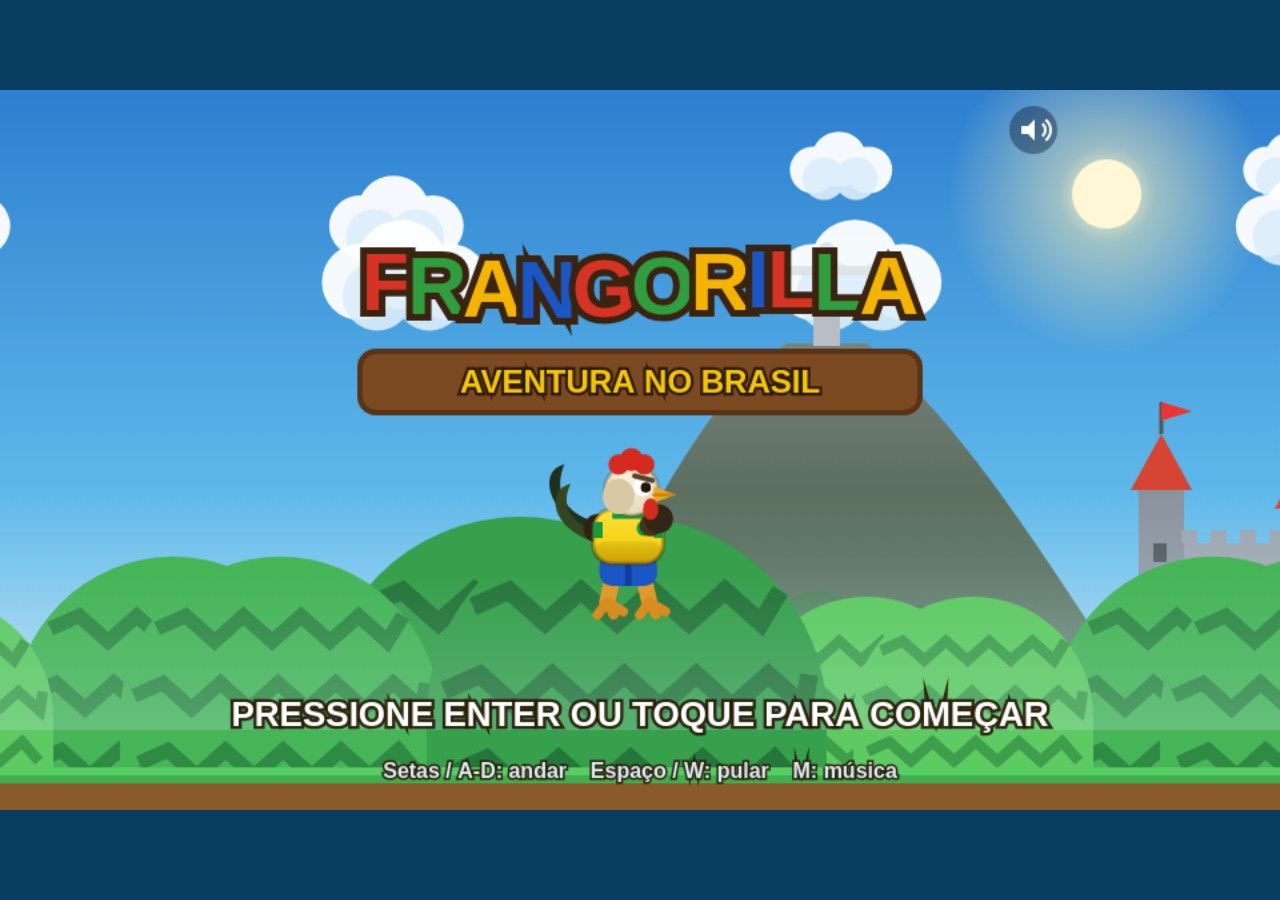
==== frangorilla/index.html @ 7f0b5bb0 "Move o jogo para a pasta frangorilla/ com index.html Separa o Frangorilla dos outros arquivos do rep" ====
<!DOCTYPE html>
<html lang="pt-BR">
<head>
<meta charset="UTF-8">
<meta name="viewport" content="width=device-width, initial-scale=1.0, maximum-scale=1.0, user-scalable=no, viewport-fit=cover">
<meta name="apple-mobile-web-app-capable" content="yes">
<meta name="apple-mobile-web-app-status-bar-style" content="black-translucent">
<meta name="mobile-web-app-capable" content="yes">
<title>Frangorilla - Aventura no Brasil</title>
<style>
  * { margin:0; padding:0; box-sizing:border-box; }
  html, body {
    width:100%; height:100%; overflow:hidden;
    background:#0a3d62;
    touch-action:none;
    -webkit-user-select:none; user-select:none;
    -webkit-touch-callout:none;
    position:fixed;
  }
  #game {
    display:block;
    position:absolute;
    left:50%; top:50%;
    transform:translate(-50%,-50%);
    image-rendering:auto;
    background:#4aa8e0;
  }
</style>
</head>
<body>
<canvas id="game"></canvas>
<script>
"use strict";

/* ============================================================
   FRANGORILLA - AVENTURA NO BRASIL
   Jogo de plataforma estilo Mario - roda na web e no iPhone
   Controles: setas/A-D para andar, espaço/W/seta-cima para pular
   No celular: botões de toque na tela
   ============================================================ */

// ---------- Configuração básica ----------
var GW = 960, GH = 540;              // resolução interna do jogo
var TS = 32;                          // tamanho do tile
var canvas = document.getElementById('game');
var ctx = canvas.getContext('2d');
var dpr = Math.min(window.devicePixelRatio || 1, 2);

function resize() {
  var ww = window.innerWidth, wh = window.innerHeight;
  var scale = Math.min(ww / GW, wh / GH);
  canvas.style.width  = (GW * scale) + 'px';
  canvas.style.height = (GH * scale) + 'px';
  canvas.width  = GW * dpr;
  canvas.height = GH * dpr;
  ctx.setTransform(dpr, 0, 0, dpr, 0, 0);
}
window.addEventListener('resize', resize);
window.addEventListener('orientationchange', function(){ setTimeout(resize, 200); });
resize();

// ---------- Áudio (WebAudio, sem arquivos externos) ----------
var actx = null;
function initAudio() {
  if (!actx) {
    try { actx = new (window.AudioContext || window.webkitAudioContext)(); } catch(e) {}
  }
  if (actx && actx.state === 'suspended') actx.resume();
}
function beep(freq, dur, type, vol, slideTo) {
  if (!actx) return;
  try {
    var o = actx.createOscillator(), g = actx.createGain();
    o.type = type || 'square';
    o.frequency.setValueAtTime(freq, actx.currentTime);
    if (slideTo) o.frequency.exponentialRampToValueAtTime(slideTo, actx.currentTime + dur);
    g.gain.setValueAtTime(vol || 0.08, actx.currentTime);
    g.gain.exponentialRampToValueAtTime(0.001, actx.currentTime + dur);
    o.connect(g); g.connect(actx.destination);
    o.start(); o.stop(actx.currentTime + dur);
  } catch(e) {}
}
var SFX = {
  jump:  function(){ beep(320, 0.22, 'square', 0.07, 640); },
  coin:  function(){ beep(988, 0.08, 'square', 0.07); setTimeout(function(){ beep(1319, 0.25, 'square', 0.07); }, 70); },
  stomp: function(){ beep(280, 0.15, 'triangle', 0.1, 90); },
  hurt:  function(){ beep(220, 0.4, 'sawtooth', 0.08, 60); },
  bump:  function(){ beep(140, 0.1, 'square', 0.07); },
  win:   function(){ [523,659,784,1047,1319].forEach(function(f,i){ setTimeout(function(){ beep(f, 0.28, 'square', 0.07); }, i*130); }); },
  die:   function(){ [494,440,392,330,262].forEach(function(f,i){ setTimeout(function(){ beep(f, 0.2, 'triangle', 0.09); }, i*110); }); },
  cocorico: function(){ [660,880,660,990].forEach(function(f,i){ setTimeout(function(){ beep(f, 0.15, 'square', 0.06); }, i*90); }); }
};

// ---------- Música de fundo (sequenciador chiptune via WebAudio) ----------
var musicOn = true;
var musicStep = 0, musicNext = 0;
var MUSIC_STEP_T = 0.115; // duração de cada semicolcheia (~130 BPM)
var noiseBuf = null;
var _ = null;
// progressão C - Am - F - G, melodia alegre com suingue de choro/samba
var chordBass = [[48, 55], [45, 52], [41, 48], [43, 50]]; // tônica e quinta por compasso
var leadBars = [
  [76,_,79,_,84,_,79,_,81,79,76,_,72,_,_,_],
  [74,_,76,_,72,_,69,_,72,_,76,_,81,_,_,_],
  [81,_,84,_,81,_,77,_,79,_,77,_,74,_,72,_],
  [74,_,71,_,67,_,71,_,74,_,79,_,74,_,71,_]
];
function noteFreq(n) { return 440 * Math.pow(2, (n - 69) / 12); }
function getNoise() {
  if (!noiseBuf) {
    noiseBuf = actx.createBuffer(1, Math.floor(actx.sampleRate * 0.2), actx.sampleRate);
    var d = noiseBuf.getChannelData(0);
    for (var i = 0; i < d.length; i++) d[i] = Math.random() * 2 - 1;
  }
  return noiseBuf;
}
function playTone(freq, t, dur, type, vol) {
  var o = actx.createOscillator(), g = actx.createGain();
  o.type = type; o.frequency.value = freq;
  g.gain.setValueAtTime(vol, t);
  g.gain.exponentialRampToValueAtTime(0.001, t + dur);
  o.connect(g); g.connect(actx.destination);
  o.start(t); o.stop(t + dur);
}
function playHat(t, vol, dur) {
  var s = actx.createBufferSource(); s.buffer = getNoise();
  var f = actx.createBiquadFilter(); f.type = 'highpass'; f.frequency.value = 6500;
  var g = actx.createGain();
  g.gain.setValueAtTime(vol, t);
  g.gain.exponentialRampToValueAtTime(0.001, t + dur);
  s.connect(f); f.connect(g); g.connect(actx.destination);
  s.start(t); s.stop(t + dur);
}
function tickMusic() {
  if (!actx || !musicOn) return;
  if (state !== 'play' && state !== 'title') { musicNext = 0; return; }
  var now = actx.currentTime;
  if (musicNext < now) musicNext = now + 0.06;
  while (musicNext < now + 0.25) {
    var s = musicStep % 64;
    var bar = (s / 16) | 0, st = s % 16;
    var L = leadBars[bar][st];
    if (L != null) playTone(noteFreq(L), musicNext, 0.19, 'square', 0.045);
    if (st === 0 || st === 8)  playTone(noteFreq(chordBass[bar][0]), musicNext, 0.22, 'triangle', 0.11);
    if (st === 4 || st === 12) playTone(noteFreq(chordBass[bar][1]), musicNext, 0.22, 'triangle', 0.09);
    if (st % 2 === 0) playHat(musicNext, st % 8 === 0 ? 0.045 : 0.022, 0.04); // chimbal
    if (st === 4 || st === 12) playHat(musicNext, 0.055, 0.1);                // caixa
    if (st === 7 || st === 15) playHat(musicNext, 0.03, 0.05);               // suingue
    musicStep++;
    musicNext += MUSIC_STEP_T;
  }
}

// ---------- Nível (construído por código) ----------
// Tiles: 0 vazio | 1 terra | 2 grama | 3 tijolo | 4 bloco-? | 5 bloco usado
//        6 cano corpo | 7 cano borda | 9 moeda
var COLS = 140, ROWS = 15;
var grid = [];
var enemySpawns = [];   // {x, y, type}
var plantSpawns = [];   // {x (px, centro do cano), y (topo do cano)}
var waterCols = [];     // colunas de água (buracos)
var FLAG_COL = 128;
var CASTLE_COL = 132;

function buildLevel() {
  grid = [];
  enemySpawns = [];
  plantSpawns = [];
  waterCols = [];
  for (var r = 0; r < ROWS; r++) {
    grid.push(new Array(COLS).fill(0));
  }
  function ground(x0, x1) {
    for (var x = x0; x <= x1; x++) { grid[13][x] = 2; grid[14][x] = 1; }
  }
  function stack(x, h) { // pilha de blocos sólidos com grama no topo (escadas)
    for (var i = 0; i < h; i++) grid[12 - i][x] = (i === h-1) ? 2 : 1;
    grid[13][x] = 2; grid[14][x] = 1;
  }
  function brick(x, y) { grid[y][x] = 3; }
  function qblock(x, y) { grid[y][x] = 4; }
  function coin(x, y) { grid[y][x] = 9; }
  function pipe(x, h) { // cano de 2 colunas, altura h tiles acima do chão
    for (var i = 0; i < h; i++) {
      var row = 12 - i;
      grid[row][x] = 6; grid[row][x+1] = 6;
      if (i === h-1) { grid[row][x] = 7; grid[row][x+1] = 7; }
    }
  }
  function gap(x0, x1) { for (var x = x0; x <= x1; x++) waterCols.push(x); }

  // --- Trecho 1 ---
  ground(0, 20);
  brick(7, 9); qblock(8, 9); brick(9, 9);
  coin(12, 8); coin(13, 7); coin(14, 8);
  pipe(17, 2); plantSpawns.push({ x: (17+1)*TS, y: 11*TS });
  enemySpawns.push({ x: 11*TS, y: 12*TS, type: 'goomba' });
  gap(21, 23);

  // --- Trecho 2 ---
  ground(24, 45);
  brick(29, 9); brick(30, 9); qblock(31, 9); brick(32, 9); brick(33, 9);
  enemySpawns.push({ x: 31*TS, y: 8*TS, type: 'koopa' });
  coin(30, 6); coin(31, 5); coin(32, 6);
  enemySpawns.push({ x: 37*TS, y: 12*TS, type: 'goomba' });
  enemySpawns.push({ x: 41*TS, y: 12*TS, type: 'goomba' });
  qblock(39, 9);
  gap(46, 48);

  // --- Trecho 3 ---
  ground(49, 70);
  pipe(52, 3); plantSpawns.push({ x: (52+1)*TS, y: 10*TS });
  coin(56, 9); coin(57, 8); coin(58, 7); coin(59, 8); coin(60, 9);
  brick(57, 10); qblock(58, 10); brick(59, 10);
  enemySpawns.push({ x: 62*TS, y: 12*TS, type: 'goomba' });
  stack(64, 1); stack(65, 2); stack(66, 3); stack(67, 4);
  gap(71, 73);

  // --- Trecho 4 ---
  ground(74, 95);
  brick(77, 9); brick(78, 9); brick(79, 9); brick(80, 9);
  coin(77, 7); coin(78, 7); coin(79, 7); coin(80, 7);
  enemySpawns.push({ x: 84*TS, y: 12*TS, type: 'goomba' });
  enemySpawns.push({ x: 88*TS, y: 12*TS, type: 'koopa' });
  pipe(91, 2); plantSpawns.push({ x: (91+1)*TS, y: 11*TS });
  gap(96, 97);

  // --- Trecho final ---
  ground(98, COLS-1);
  qblock(101, 9);
  enemySpawns.push({ x: 104*TS, y: 12*TS, type: 'goomba' });
  enemySpawns.push({ x: 107*TS, y: 12*TS, type: 'goomba' });
  stack(110, 1); stack(111, 2); stack(112, 3); stack(113, 4); stack(114, 5);
  coin(111, 6); coin(112, 5); coin(113, 4);
}

function tileAt(c, r) {
  if (c < 0 || c >= COLS) return 1;
  if (r < 0) return 0;
  if (r >= ROWS) return 0;
  return grid[r][c];
}
function isSolid(t) { return t >= 1 && t <= 7; }

// ---------- Estado do jogo ----------
var state = 'title';   // title | play | win | gameover
var player, enemies, plants, particles, popups;
var camX = 0;
var score, coins, lives, stars, timeLeft, timeTick;
var worldEndX = COLS * TS;
var flagReached = false;
var winTimer = 0, deadTimer = 0;
var isTouchDevice = false;
var frameCount = 0;

function newGame() {
  score = 0; coins = 0; lives = 5; stars = 1;
  startLevel();
}
function startLevel() {
  buildLevel();
  timeLeft = 328; timeTick = 0;
  flagReached = false; winTimer = 0;
  respawn();
}
function respawn() {
  timeLeft = 328; timeTick = 0;
  player = {
    x: 2*TS, y: 11*TS, w: 26, h: 44,
    vx: 0, vy: 0,
    facing: 1, onGround: false,
    inv: 0, dead: false, walkT: 0
  };
  camX = 0;
  enemies = enemySpawns.map(function(s){
    return { x: s.x, y: s.y, w: s.type==='koopa' ? 28 : 28, h: s.type==='koopa' ? 34 : 28,
             vx: -0.7, vy: 0, type: s.type, alive: true, squash: 0, walkT: Math.random()*10 };
  });
  plants = plantSpawns.map(function(s){
    return { x: s.x, topY: s.y, t: Math.random()*Math.PI*2 };
  });
  particles = [];
  popups = [];
}

// ---------- Entrada ----------
var keys = {};
window.addEventListener('keydown', function(e){
  keys[e.code] = true;
  if (['ArrowLeft','ArrowRight','ArrowUp','ArrowDown','Space'].indexOf(e.code) >= 0) e.preventDefault();
  initAudio();
  if (e.code === 'KeyM' && !e.repeat) musicOn = !musicOn;
  if (state !== 'play' && (e.code === 'Enter' || e.code === 'Space')) startFromMenu();
});
window.addEventListener('keyup', function(e){ keys[e.code] = false; });

// Botões de toque (desenhados no canvas)
var btnL = { x: 78,  y: GH-78, r: 46 };
var btnR = { x: 192, y: GH-78, r: 46 };
var btnJ = { x: GW-88, y: GH-82, r: 56 };
var musicBtn = { x: GW-185, y: 30, r: 18 };
var touchState = { left:false, right:false, jump:false };
var activePointers = {};

function canvasPos(e) {
  var rect = canvas.getBoundingClientRect();
  return {
    x: (e.clientX - rect.left) / rect.width * GW,
    y: (e.clientY - rect.top) / rect.height * GH
  };
}
function hitBtn(p, b) {
  var dx = p.x - b.x, dy = p.y - b.y;
  return dx*dx + dy*dy <= b.r*b.r*1.45; // área de toque um pouco maior
}
function updateTouchFromPointers() {
  touchState.left = touchState.right = touchState.jump = false;
  for (var id in activePointers) {
    var p = activePointers[id];
    if (hitBtn(p, btnL)) touchState.left = true;
    if (hitBtn(p, btnR)) touchState.right = true;
    if (hitBtn(p, btnJ)) touchState.jump = true;
  }
}
canvas.addEventListener('pointerdown', function(e){
  e.preventDefault();
  initAudio();
  if (e.pointerType === 'touch') isTouchDevice = true;
  var pos = canvasPos(e);
  if (hitBtn(pos, musicBtn)) { musicOn = !musicOn; return; }
  if (state !== 'play') { startFromMenu(); return; }
  activePointers[e.pointerId] = pos;
  updateTouchFromPointers();
});
canvas.addEventListener('pointermove', function(e){
  if (activePointers[e.pointerId] !== undefined) {
    activePointers[e.pointerId] = canvasPos(e);
    updateTouchFromPointers();
  }
});
function releasePointer(e) {
  delete activePointers[e.pointerId];
  updateTouchFromPointers();
}
canvas.addEventListener('pointerup', releasePointer);
canvas.addEventListener('pointercancel', releasePointer);
canvas.addEventListener('pointerout', releasePointer);
document.addEventListener('gesturestart', function(e){ e.preventDefault(); });

function startFromMenu() {
  if (state === 'title' || state === 'gameover' || state === 'win') {
    newGame();
    state = 'play';
    SFX.cocorico();
  }
}

var input = {
  left:  function(){ return keys['ArrowLeft'] || keys['KeyA'] || touchState.left; },
  right: function(){ return keys['ArrowRight'] || keys['KeyD'] || touchState.right; },
  jump:  function(){ return keys['ArrowUp'] || keys['KeyW'] || keys['Space'] || touchState.jump; }
};
var jumpHeld = false, jumpBuf = 0, coyote = 0;

// ---------- Física / atualização ----------
var GRAV = 0.55, MAXFALL = 14, SPEED = 3.4, JUMPV = -13.2;

function rectsOverlap(a, b) {
  return a.x < b.x + b.w && a.x + a.w > b.x && a.y < b.y + b.h && a.y + a.h > b.y;
}

function moveAndCollide(ent, hitBlockCb) {
  // horizontal
  ent.x += ent.vx;
  var c0, c1, r0, r1, c, r;
  if (ent.vx > 0) {
    c = Math.floor((ent.x + ent.w) / TS);
    r0 = Math.floor(ent.y / TS); r1 = Math.floor((ent.y + ent.h - 1) / TS);
    for (r = r0; r <= r1; r++) {
      if (isSolid(tileAt(c, r))) { ent.x = c*TS - ent.w - 0.01; ent.vx = 0; ent.hitWall = 1; break; }
    }
  } else if (ent.vx < 0) {
    c = Math.floor(ent.x / TS);
    r0 = Math.floor(ent.y / TS); r1 = Math.floor((ent.y + ent.h - 1) / TS);
    for (r = r0; r <= r1; r++) {
      if (isSolid(tileAt(c, r))) { ent.x = (c+1)*TS + 0.01; ent.vx = 0; ent.hitWall = -1; break; }
    }
  }
  // vertical
  ent.y += ent.vy;
  ent.onGround = false;
  if (ent.vy > 0) {
    r = Math.floor((ent.y + ent.h) / TS);
    c0 = Math.floor((ent.x+2) / TS); c1 = Math.floor((ent.x + ent.w - 3) / TS);
    for (c = c0; c <= c1; c++) {
      if (isSolid(tileAt(c, r))) { ent.y = r*TS - ent.h - 0.01; ent.vy = 0; ent.onGround = true; break; }
    }
  } else if (ent.vy < 0) {
    r = Math.floor(ent.y / TS);
    c0 = Math.floor((ent.x+2) / TS); c1 = Math.floor((ent.x + ent.w - 3) / TS);
    for (c = c0; c <= c1; c++) {
      if (isSolid(tileAt(c, r))) {
        ent.y = (r+1)*TS + 0.01; ent.vy = 0;
        if (hitBlockCb) hitBlockCb(c, r);
        break;
      }
    }
  }
}

function hitBlock(c, r) {
  var t = tileAt(c, r);
  if (t === 4) { // bloco ?
    grid[r][c] = 5;
    coins++; score += 100;
    SFX.coin();
    particles.push({ type:'coinpop', x: c*TS + TS/2, y: r*TS - 8, vy: -6, t: 0 });
    popups.push({ x: c*TS + TS/2, y: r*TS - 20, txt: '+100', t: 0 });
  } else if (t === 3) {
    SFX.bump();
    particles.push({ type:'dust', x: c*TS + TS/2, y: (r+1)*TS, vy: 0, t: 0 });
  }
}

function loseLife() {
  if (player.dead) return;
  player.dead = true;
  deadTimer = 0;
  SFX.die();
  lives--;
}

function hurtPlayer() {
  if (player.inv > 0 || player.dead) return;
  SFX.hurt();
  lives--;
  if (lives <= 0) {
    player.dead = true;
    deadTimer = 0;
    SFX.die();
  } else {
    player.inv = 120; // ~2s invencível
    player.vy = -7;
    player.vx = -player.facing * 4;
  }
}

function collectCoinsAround() {
  var c0 = Math.floor(player.x / TS), c1 = Math.floor((player.x + player.w) / TS);
  var r0 = Math.floor(player.y / TS), r1 = Math.floor((player.y + player.h) / TS);
  for (var r = r0; r <= r1; r++) {
    for (var c = c0; c <= c1; c++) {
      if (tileAt(c, r) === 9) {
        grid[r][c] = 0;
        coins++; score += 50;
        SFX.coin();
        popups.push({ x: c*TS + TS/2, y: r*TS, txt: '+50', t: 0 });
        if (coins > 0 && coins % 50 === 0) { lives++; SFX.cocorico(); }
      }
    }
  }
}

function update() {
  frameCount++;
  if (state !== 'play') return;

  // --- vitória em andamento ---
  if (flagReached) {
    winTimer++;
    player.vx = 1.6; player.facing = 1;
    player.vy = Math.min(player.vy + GRAV, MAXFALL);
    player.walkT += 0.2;
    moveAndCollide(player);
    if (winTimer > 150) state = 'win';
    return;
  }

  // --- morte em andamento ---
  if (player.dead) {
    deadTimer++;
    player.vy += GRAV * 0.6;
    player.y += player.vy;
    if (deadTimer === 1) player.vy = -9;
    if (deadTimer > 110) {
      if (lives <= 0) { state = 'gameover'; }
      else { respawn(); }
    }
    return;
  }

  // --- tempo ---
  timeTick++;
  if (timeTick >= 60) { timeTick = 0; timeLeft--; if (timeLeft <= 0) loseLife(); }

  // --- movimento do jogador ---
  var ax = 0;
  if (input.left())  { ax = -1; player.facing = -1; }
  if (input.right()) { ax = 1;  player.facing = 1; }
  player.vx = ax * SPEED;
  if (ax !== 0 && player.onGround) player.walkT += 0.25; else if (ax === 0) player.walkT = 0;

  // "coyote time": ainda pode pular alguns frames após sair da borda
  if (player.onGround) coyote = 6; else if (coyote > 0) coyote--;
  var jp = input.jump();
  if (jp && !jumpHeld) jumpBuf = 8; // "jump buffer": pulo apertado um pouco antes de aterrissar vale
  if (jumpBuf > 0 && coyote > 0) {
    player.vy = JUMPV;
    jumpBuf = 0; coyote = 0;
    SFX.jump();
  }
  if (jumpBuf > 0) jumpBuf--;
  if (jp) {
    jumpHeld = true;
    if (player.vy < -4) player.vy -= 0.12; // segurar = pulo mais alto
  } else {
    jumpHeld = false;
    if (player.vy < -5) player.vy = -5; // soltar = pulo curto
  }

  player.vy = Math.min(player.vy + GRAV, MAXFALL);
  moveAndCollide(player, hitBlock);
  if (player.x < 0) player.x = 0;

  // poeira ao correr
  if (player.onGround && ax !== 0 && frameCount % 8 === 0) {
    particles.push({ type:'dust', x: player.x + player.w/2 - player.facing*10, y: player.y + player.h - 2, vy: -0.6, t: 0 });
  }

  collectCoinsAround();

  // caiu na água / buraco
  if (player.y > ROWS * TS + 20) loseLife();

  if (player.inv > 0) player.inv--;

  // --- bandeira / fim de fase ---
  if (player.x + player.w/2 >= FLAG_COL * TS) {
    flagReached = true;
    score += Math.max(0, timeLeft) * 10 + 1000;
    SFX.win();
  }

  // --- inimigos ---
  enemies.forEach(function(en){
    if (!en.alive) { en.squash++; return; }
    if (Math.abs(en.x - player.x) > GW * 0.75 && en.x > camX + GW) return; // dorme fora da tela à direita
    en.walkT += 0.1;
    en.hitWall = 0;
    // não cair da borda de plataformas flutuantes: vira ao detectar vazio à frente
    var aheadC = Math.floor((en.x + (en.vx > 0 ? en.w + 2 : -2)) / TS);
    var footR = Math.floor((en.y + en.h + 2) / TS);
    if (en.onGround && !isSolid(tileAt(aheadC, footR))) en.vx = -en.vx;
    en.vy = Math.min(en.vy + GRAV, MAXFALL);
    moveAndCollide(en);
    if (en.hitWall) en.vx = en.hitWall > 0 ? -Math.abs(en.vx) : Math.abs(en.vx);
    if (en.y > ROWS * TS + 40) en.alive = false;

    // colisão com o jogador
    if (rectsOverlap(player, en)) {
      var stomping = player.vy > 0 && (player.y + player.h) < (en.y + en.h * 0.6);
      if (stomping) {
        en.alive = false; en.squash = 0;
        player.vy = -8.5;
        score += 200;
        SFX.stomp();
        popups.push({ x: en.x + en.w/2, y: en.y, txt: '+200', t: 0 });
      } else {
        hurtPlayer();
      }
    }
  });
  enemies = enemies.filter(function(en){ return en.alive || en.squash < 30; });

  // --- plantas carnívoras ---
  plants.forEach(function(pl){
    pl.t += 0.02;
    var phase = (Math.sin(pl.t) + 1) / 2;  // 0..1
    pl.out = Math.max(0, phase * 1.4 - 0.4); // fica um tempo escondida
    if (pl.out > 0.15) {
      var ph = 40 * pl.out;
      var box = { x: pl.x - 12, y: pl.topY - ph, w: 24, h: ph };
      if (rectsOverlap(player, box)) hurtPlayer();
    }
  });

  // --- partículas e popups ---
  particles.forEach(function(p){ p.t++; p.y += p.vy; p.vy += 0.3; });
  particles = particles.filter(function(p){ return p.t < 40; });
  popups.forEach(function(p){ p.t++; p.y -= 0.8; });
  popups = popups.filter(function(p){ return p.t < 50; });

  // --- câmera ---
  var target = player.x - GW * 0.38;
  camX += (target - camX) * 0.12;
  camX = Math.max(0, Math.min(camX, worldEndX - GW));
}

// ---------- Desenho ----------
function rr(x, y, w, h, r) { // rounded rect path
  ctx.beginPath();
  ctx.moveTo(x+r, y);
  ctx.arcTo(x+w, y, x+w, y+h, r);
  ctx.arcTo(x+w, y+h, x, y+h, r);
  ctx.arcTo(x, y+h, x, y, r);
  ctx.arcTo(x, y, x+w, y, r);
  ctx.closePath();
}

function drawSky() {
  var g = ctx.createLinearGradient(0, 0, 0, GH);
  g.addColorStop(0, '#2e7fd0');
  g.addColorStop(0.55, '#5db8ea');
  g.addColorStop(1, '#a8dff5');
  ctx.fillStyle = g;
  ctx.fillRect(0, 0, GW, GH);
}

function drawCloud(x, y, s) {
  ctx.fillStyle = 'rgba(255,255,255,0.95)';
  ctx.beginPath();
  ctx.arc(x, y, 22*s, 0, 7);
  ctx.arc(x + 24*s, y - 10*s, 26*s, 0, 7);
  ctx.arc(x + 52*s, y, 22*s, 0, 7);
  ctx.fill();
  ctx.fillStyle = 'rgba(220,238,250,0.9)';
  ctx.beginPath();
  ctx.arc(x + 10*s, y + 8*s, 20*s, 0, 7);
  ctx.arc(x + 40*s, y + 8*s, 20*s, 0, 7);
  ctx.fill();
}

function drawCorcovado(px) {
  // montanha do Corcovado com o Cristo Redentor
  var bx = 620 - px, by = 420;
  ctx.save();
  // montanha
  var g = ctx.createLinearGradient(bx, 130, bx, by);
  g.addColorStop(0, '#8a9199');
  g.addColorStop(0.35, '#6e7a72');
  g.addColorStop(1, '#3f5e40');
  ctx.fillStyle = g;
  ctx.beginPath();
  ctx.moveTo(bx - 190, by);
  ctx.bezierCurveTo(bx - 120, by - 120, bx - 90, by - 190, bx - 30, by - 230);
  ctx.lineTo(bx + 30, by - 230);
  ctx.bezierCurveTo(bx + 100, by - 170, bx + 150, by - 90, bx + 210, by);
  ctx.closePath();
  ctx.fill();
  // vegetação na encosta
  ctx.fillStyle = 'rgba(46,110,52,0.75)';
  for (var i = 0; i < 7; i++) {
    var vx = bx - 150 + i * 48, vy = by - 20 - Math.abs(3 - i) * -14 - 30;
    ctx.beginPath(); ctx.arc(vx, vy + 40, 34, 0, 7); ctx.fill();
  }
  // pedestal
  ctx.fillStyle = '#b9bec4';
  ctx.fillRect(bx - 10, by - 252, 20, 24);
  // Cristo Redentor (silhueta clara)
  ctx.fillStyle = '#dfe4e8';
  ctx.fillRect(bx - 5, by - 296, 10, 46);        // corpo
  ctx.fillRect(bx - 34, by - 288, 68, 7);        // braços abertos
  ctx.beginPath(); ctx.arc(bx, by - 300, 6, 0, 7); ctx.fill(); // cabeça
  ctx.restore();
}

function drawJungleBlob(x, y, r, tone) {
  // "morros" arredondados de floresta com padrão zigue-zague, como na arte
  var light = tone === 0 ? '#5ecb62' : (tone === 1 ? '#46b558' : '#37a04c');
  var dark  = tone === 0 ? '#3f9e4b' : (tone === 1 ? '#2f8a44' : '#25763a');
  ctx.fillStyle = light;
  ctx.beginPath();
  ctx.arc(x, y, r, Math.PI, 0);
  ctx.lineTo(x + r, y + r);
  ctx.lineTo(x - r, y + r);
  ctx.closePath();
  ctx.fill();
  // zigue-zague
  ctx.strokeStyle = dark;
  ctx.lineWidth = Math.max(3, r * 0.09);
  for (var band = 0; band < 3; band++) {
    var by = y - r * 0.55 + band * r * 0.42;
    ctx.beginPath();
    var half = Math.sqrt(Math.max(0, r*r - Math.pow(by - y, 2))) * 0.92;
    var zx = x - half;
    var up = true;
    ctx.moveTo(zx, by);
    while (zx < x + half) {
      zx += r * 0.18;
      ctx.lineTo(Math.min(zx, x + half), by + (up ? -r*0.08 : r*0.08));
      up = !up;
    }
    ctx.stroke();
  }
}

function drawCastleBg(px) {
  // castelo distante com telhados vermelhos e bandeira
  var bx = 880 - px, by = 430;
  ctx.save();
  ctx.fillStyle = '#9aa3ad';
  ctx.fillRect(bx, by - 90, 90, 90);            // corpo
  ctx.fillStyle = '#8a929c';
  ctx.fillRect(bx - 26, by - 130, 34, 130);     // torre esquerda
  ctx.fillRect(bx + 82, by - 116, 30, 116);     // torre direita
  // ameias
  ctx.fillStyle = '#9aa3ad';
  for (var i = 0; i < 4; i++) ctx.fillRect(bx + 6 + i*22, by - 100, 12, 10);
  // telhados cônicos
  ctx.fillStyle = '#d64533';
  ctx.beginPath(); ctx.moveTo(bx - 32, by - 130); ctx.lineTo(bx - 9, by - 172); ctx.lineTo(bx + 14, by - 130); ctx.closePath(); ctx.fill();
  ctx.beginPath(); ctx.moveTo(bx + 76, by - 116); ctx.lineTo(bx + 97, by - 154); ctx.lineTo(bx + 118, by - 116); ctx.closePath(); ctx.fill();
  // janelas
  ctx.fillStyle = '#4a4f57';
  ctx.fillRect(bx + 36, by - 60, 16, 24);
  ctx.fillRect(bx - 15, by - 90, 10, 14);
  // bandeira
  ctx.strokeStyle = '#555'; ctx.lineWidth = 3;
  ctx.beginPath(); ctx.moveTo(bx - 9, by - 172); ctx.lineTo(bx - 9, by - 196); ctx.stroke();
  ctx.fillStyle = '#e33';
  ctx.beginPath(); ctx.moveTo(bx - 9, by - 196); ctx.lineTo(bx + 14, by - 189); ctx.lineTo(bx - 9, by - 182); ctx.closePath(); ctx.fill();
  ctx.restore();
}

function drawSun() {
  var sx = 830, sy = 78;
  var sg = ctx.createRadialGradient(sx, sy, 8, sx, sy, 120);
  sg.addColorStop(0, 'rgba(255,250,215,0.95)');
  sg.addColorStop(0.25, 'rgba(255,240,180,0.5)');
  sg.addColorStop(1, 'rgba(255,240,180,0)');
  ctx.fillStyle = sg;
  ctx.fillRect(sx - 130, sy - 130, 260, 260);
  ctx.fillStyle = '#fff7d6';
  ctx.beginPath(); ctx.arc(sx, sy, 26, 0, 7); ctx.fill();
}

function drawBackground() {
  drawSky();
  drawSun();
  var p1 = camX * 0.15, p2 = camX * 0.3, p3 = camX * 0.5;
  // nuvens
  for (var i = 0; i < 8; i++) {
    var cx = ((i * 340 + 80 - p1) % (GW + 400)) - 150;
    drawCloud(cx, 60 + (i % 3) * 42, 0.8 + (i % 3) * 0.25);
  }
  drawCorcovado(p2 % 1600);
  drawCorcovado((p2 % 1600) - 1600);
  drawCastleBg((p2 % 1600));
  drawCastleBg((p2 % 1600) - 1600);
  // névoa atmosférica na linha do horizonte (profundidade)
  var hz = ctx.createLinearGradient(0, 300, 0, 470);
  hz.addColorStop(0, 'rgba(205,228,245,0)');
  hz.addColorStop(1, 'rgba(205,228,245,0.5)');
  ctx.fillStyle = hz;
  ctx.fillRect(0, 300, GW, 170);
  // morros de floresta (camada mais próxima)
  for (var j = 0; j < 12; j++) {
    var bx = ((j * 260 - p3) % (GW + 520));
    if (bx < -260) bx += GW + 520;
    bx -= 130;
    drawJungleBlob(bx, 470, 90 + (j % 3) * 30, j % 3);
  }
  // névoa leve também sobre os morros próximos
  var hz2 = ctx.createLinearGradient(0, 360, 0, 480);
  hz2.addColorStop(0, 'rgba(210,232,246,0)');
  hz2.addColorStop(1, 'rgba(210,232,246,0.22)');
  ctx.fillStyle = hz2;
  ctx.fillRect(0, 360, GW, 120);
}

function groundYBelow(wx, wy) {
  var c = Math.floor(wx / TS);
  for (var r = Math.max(0, Math.floor(wy / TS)); r < ROWS; r++) {
    if (isSolid(tileAt(c, r))) return r * TS;
  }
  return -1;
}
function drawShadow(wx, footY, w) {
  var gy = groundYBelow(wx, footY - 4);
  if (gy < 0) return;
  var d = Math.min(1, Math.max(0.1, 1 - (gy - footY) / 170));
  ctx.fillStyle = 'rgba(15,30,10,' + (0.26 * d).toFixed(3) + ')';
  ctx.beginPath();
  ctx.ellipse(wx - camX, gy + 4, w * (0.45 + 0.35 * d), 1.5 + 4 * d, 0, 0, 7);
  ctx.fill();
}

function drawWater() {
  // água nos buracos
  if (!waterCols.length) return;
  ctx.save();
  var surf = 13 * TS + 10;
  waterCols.forEach(function(c){
    var x = c * TS - camX;
    if (x < -TS || x > GW) return;
    var g = ctx.createLinearGradient(0, surf, 0, GH);
    g.addColorStop(0, '#3f8fd4');
    g.addColorStop(1, '#175a9e');
    ctx.fillStyle = g;
    ctx.fillRect(x, surf, TS + 1, GH - surf);
    // onda
    ctx.fillStyle = 'rgba(255,255,255,0.5)';
    var w = Math.sin(frameCount * 0.08 + c) * 3;
    ctx.fillRect(x, surf - 2 + w * 0.4, TS + 1, 3);
    // reflexos e cintilação
    ctx.fillStyle = 'rgba(255,255,255,0.18)';
    ctx.fillRect(x + 4, surf + 16 + Math.sin(frameCount * 0.05 + c * 1.3) * 5, TS - 8, 2);
    ctx.fillStyle = 'rgba(180,225,255,0.14)';
    ctx.fillRect(x + 8, surf + 38 + Math.cos(frameCount * 0.04 + c * 0.9) * 7, TS - 14, 2);
  });
  ctx.restore();
}

function drawTile(c, r) {
  var t = grid[r][c];
  if (!t) return;
  var x = c * TS - camX, y = r * TS;
  if (x < -TS || x > GW) return;

  if (t === 1) { // terra
    ctx.fillStyle = '#8a5a2b';
    ctx.fillRect(x, y, TS, TS);
    ctx.fillStyle = '#77491f';
    ctx.beginPath(); ctx.arc(x + 9, y + 10, 5, 0, 7); ctx.arc(x + 23, y + 20, 6, 0, 7); ctx.arc(x + 12, y + 26, 4, 0, 7); ctx.fill();
  } else if (t === 2) { // grama
    ctx.fillStyle = '#8a5a2b';
    ctx.fillRect(x, y, TS, TS);
    ctx.fillStyle = '#77491f';
    ctx.beginPath(); ctx.arc(x + 20, y + 24, 5, 0, 7); ctx.fill();
    var gg = ctx.createLinearGradient(0, y, 0, y + 13);
    gg.addColorStop(0, '#74e07c');
    gg.addColorStop(0.5, '#4cc257');
    gg.addColorStop(1, '#319644');
    ctx.fillStyle = gg;
    ctx.fillRect(x, y, TS, 13);
    ctx.fillStyle = 'rgba(255,255,255,0.22)';
    ctx.fillRect(x, y, TS, 2);
    // franjas de musgo
    ctx.fillStyle = '#3fae4e';
    ctx.beginPath();
    ctx.arc(x + 6, y + 12, 5, 0, 7);
    ctx.arc(x + 17, y + 13, 6, 0, 7);
    ctx.arc(x + 27, y + 12, 5, 0, 7);
    ctx.fill();
  } else if (t === 3) { // tijolo
    ctx.fillStyle = '#b3622f';
    ctx.fillRect(x, y, TS, TS);
    ctx.fillStyle = '#8f4c22';
    ctx.fillRect(x, y + 14, TS, 3);
    ctx.fillRect(x + 15, y, 3, 14);
    ctx.fillRect(x + 7, y + 17, 3, 15);
    ctx.fillRect(x + 23, y + 17, 3, 15);
    ctx.strokeStyle = '#7c3f1b'; ctx.lineWidth = 2;
    ctx.strokeRect(x + 1, y + 1, TS - 2, TS - 2);
    ctx.fillStyle = 'rgba(255,255,255,0.18)';
    ctx.fillRect(x + 1, y + 1, TS - 2, 4);
  } else if (t === 4) { // bloco ?
    var pulse = 1 + Math.sin(frameCount * 0.1) * 0.06;
    ctx.fillStyle = '#f4b400';
    ctx.fillRect(x, y, TS, TS);
    ctx.fillStyle = 'rgba(255,255,255,0.35)';
    ctx.fillRect(x + 1, y + 1, TS - 2, 5);
    ctx.strokeStyle = '#a86f00'; ctx.lineWidth = 3;
    ctx.strokeRect(x + 2, y + 2, TS - 4, TS - 4);
    ctx.fillStyle = '#8a5a00';
    ctx.beginPath(); ctx.arc(x+5, y+5, 2, 0, 7); ctx.arc(x+TS-5, y+5, 2, 0, 7); ctx.arc(x+5, y+TS-5, 2, 0, 7); ctx.arc(x+TS-5, y+TS-5, 2, 0, 7); ctx.fill();
    ctx.fillStyle = '#7c4a00';
    ctx.font = 'bold ' + Math.round(20 * pulse) + 'px Arial';
    ctx.textAlign = 'center'; ctx.textBaseline = 'middle';
    ctx.fillText('?', x + TS/2, y + TS/2 + 1);
  } else if (t === 5) { // bloco usado
    ctx.fillStyle = '#9b6a3c';
    ctx.fillRect(x, y, TS, TS);
    ctx.strokeStyle = '#7c4f28'; ctx.lineWidth = 3;
    ctx.strokeRect(x + 2, y + 2, TS - 4, TS - 4);
  } else if (t === 6 || t === 7) { // cano
    var isRim = (t === 7);
    var leftCol = !isSolid(tileAt(c-1, r)) || (tileAt(c-1, r) !== 6 && tileAt(c-1, r) !== 7);
    var g2 = ctx.createLinearGradient(x, y, x + TS, y);
    if (leftCol) { g2.addColorStop(0, '#2f9e3f'); g2.addColorStop(1, '#59d162'); }
    else { g2.addColorStop(0, '#59d162'); g2.addColorStop(1, '#1f7a2f'); }
    ctx.fillStyle = g2;
    if (isRim) {
      ctx.fillRect(x - (leftCol ? 3 : 0), y, TS + 3, TS);
      ctx.fillStyle = 'rgba(0,0,0,0.15)';
      ctx.fillRect(x - (leftCol ? 3 : 0), y + TS - 5, TS + 3, 5);
      ctx.fillStyle = 'rgba(255,255,255,0.25)';
      ctx.fillRect(x - (leftCol ? 3 : 0), y + 2, TS + 3, 4);
    } else {
      ctx.fillRect(x, y, TS, TS);
    }
  } else if (t === 9) { // moeda
    var wob = Math.abs(Math.sin(frameCount * 0.08 + c * 0.7));
    var cw = 9 * (0.35 + 0.65 * wob);
    ctx.save();
    ctx.translate(x + TS/2, y + TS/2);
    ctx.fillStyle = '#f6c700';
    ctx.beginPath(); ctx.ellipse(0, 0, cw, 11, 0, 0, 7); ctx.fill();
    ctx.strokeStyle = '#c79300'; ctx.lineWidth = 2;
    ctx.beginPath(); ctx.ellipse(0, 0, cw, 11, 0, 0, 7); ctx.stroke();
    ctx.fillStyle = '#c79300';
    ctx.fillRect(-1.5, -6, 3, 12);
    ctx.restore();
  }
}

function drawFlagAndCastle() {
  // mastro da bandeira
  var fx = FLAG_COL * TS - camX, fy = 13 * TS;
  if (fx > -100 && fx < GW + 100) {
    ctx.fillStyle = '#cfd6dd';
    ctx.fillRect(fx - 3, fy - 288, 6, 288);
    ctx.beginPath(); ctx.arc(fx, fy - 292, 8, 0, 7); ctx.fillStyle = '#f6c700'; ctx.fill();
    // bandeira do Brasil
    var flagY = flagReached ? fy - 60 : fy - 276;
    ctx.fillStyle = '#159b3f';
    ctx.fillRect(fx + 3, flagY, 52, 36);
    ctx.fillStyle = '#f6c700';
    ctx.beginPath();
    ctx.moveTo(fx + 29, flagY + 4); ctx.lineTo(fx + 51, flagY + 18); ctx.lineTo(fx + 29, flagY + 32); ctx.lineTo(fx + 7, flagY + 18);
    ctx.closePath(); ctx.fill();
    ctx.fillStyle = '#1450a0';
    ctx.beginPath(); ctx.arc(fx + 29, flagY + 18, 7, 0, 7); ctx.fill();
  }
  // castelo do fim de fase (primeiro plano)
  var cx = CASTLE_COL * TS - camX, cy = 13 * TS;
  if (cx > -260 && cx < GW + 260) {
    ctx.fillStyle = '#a7b0ba';
    ctx.fillRect(cx, cy - 128, 150, 128);
    ctx.fillStyle = '#98a1ab';
    ctx.fillRect(cx + 20, cy - 176, 110, 48);
    for (var i = 0; i < 5; i++) ctx.fillRect(cx + 4 + i * 31, cy - 140, 16, 12);
    for (var j = 0; j < 4; j++) ctx.fillRect(cx + 26 + j * 29, cy - 188, 14, 12);
    // porta
    ctx.fillStyle = '#3a3f46';
    ctx.beginPath();
    ctx.moveTo(cx + 55, cy);
    ctx.lineTo(cx + 55, cy - 52);
    ctx.arc(cx + 75, cy - 52, 20, Math.PI, 0);
    ctx.lineTo(cx + 95, cy);
    ctx.closePath(); ctx.fill();
    // janela
    ctx.fillStyle = '#3a3f46';
    ctx.fillRect(cx + 66, cy - 160, 18, 24);
    // telhado torre central + bandeira vermelha
    ctx.fillStyle = '#d64533';
    ctx.beginPath(); ctx.moveTo(cx + 52, cy - 176); ctx.lineTo(cx + 75, cy - 214); ctx.lineTo(cx + 98, cy - 176); ctx.closePath(); ctx.fill();
    ctx.strokeStyle = '#555'; ctx.lineWidth = 3;
    ctx.beginPath(); ctx.moveTo(cx + 75, cy - 214); ctx.lineTo(cx + 75, cy - 238); ctx.stroke();
    ctx.fillStyle = '#e33';
    ctx.beginPath(); ctx.moveTo(cx + 75, cy - 238); ctx.lineTo(cx + 98, cy - 231); ctx.lineTo(cx + 75, cy - 224); ctx.closePath(); ctx.fill();
  }
}

// ---------- Personagem: FRANGORILLA ----------
function drawFrangorilla(px, py, facing, walkT, onGround, inv, dead) {
  if (inv > 0 && Math.floor(inv / 6) % 2 === 0 && !dead) return; // pisca
  ctx.save();
  ctx.translate(px + 13, py + 22);
  if (dead) { ctx.rotate(Math.PI); }
  if (facing < 0) ctx.scale(-1, 1);
  ctx.translate(-16, -23);
  // respiração sutil quando parado
  if (onGround && walkT === 0 && !dead) ctx.translate(0, Math.sin(frameCount * 0.08) * 0.7);
  // agora desenhando em caixa local 32x46
  var legSwing = onGround ? Math.sin(walkT * 2) * 6 : 4;
  var W = 32;

  // --- cauda (penas escuras atrás) ---
  ctx.fillStyle = '#20301c';
  ctx.beginPath();
  ctx.moveTo(4, 20);
  ctx.bezierCurveTo(-10, 12, -12, 0, -4, -2);
  ctx.bezierCurveTo(-8, 8, -2, 14, 6, 16);
  ctx.closePath(); ctx.fill();
  ctx.fillStyle = '#33461f';
  ctx.beginPath();
  ctx.moveTo(5, 22);
  ctx.bezierCurveTo(-8, 18, -10, 6, -2, 4);
  ctx.bezierCurveTo(-6, 12, 0, 18, 8, 19);
  ctx.closePath(); ctx.fill();

  // --- pernas (amarelo-alaranjadas com garras) ---
  function leg(lx, swing) {
    ctx.strokeStyle = '#e09a2b'; ctx.lineWidth = 5; ctx.lineCap = 'round';
    ctx.beginPath();
    ctx.moveTo(lx, 34);
    ctx.lineTo(lx + swing * 0.4, 41);
    ctx.stroke();
    // pé com garras
    ctx.strokeStyle = '#d78d1f'; ctx.lineWidth = 3;
    var fx = lx + swing * 0.4, fy = 44;
    ctx.beginPath();
    ctx.moveTo(fx, fy - 3); ctx.lineTo(fx + 5, fy);
    ctx.moveTo(fx, fy - 3); ctx.lineTo(fx + 2, fy + 1);
    ctx.moveTo(fx, fy - 3); ctx.lineTo(fx - 3, fy + 1);
    ctx.stroke();
  }
  leg(11, -legSwing);
  leg(21, legSwing);

  // --- shorts azuis ---
  ctx.fillStyle = '#1a56c4';
  rr(7, 26, 18, 10, 4); ctx.fill();
  ctx.fillStyle = '#0f3e96';
  ctx.fillRect(15, 26, 2, 10);

  // --- braço de trás (marrom escuro, musculoso) ---
  var armSwing = onGround ? Math.sin(walkT * 2) * 4 : -5;
  ctx.strokeStyle = '#3a2b1a'; ctx.lineWidth = 7; ctx.lineCap = 'round';
  ctx.beginPath(); ctx.moveTo(9, 17); ctx.lineTo(4 - armSwing * 0.5, 26 - (onGround ? 0 : 8)); ctx.stroke();
  ctx.fillStyle = '#2e2214';
  ctx.beginPath(); ctx.arc(4 - armSwing * 0.5, 27 - (onGround ? 0 : 9), 4.5, 0, 7); ctx.fill();

  // --- torso: camisa amarela da seleção (com volume) ---
  var jg = ctx.createLinearGradient(0, 12, 0, 29);
  jg.addColorStop(0, '#ffe23a');
  jg.addColorStop(0.6, '#f7d417');
  jg.addColorStop(1, '#dfae06');
  ctx.fillStyle = jg;
  rr(5, 12, 22, 17, 6); ctx.fill();
  ctx.strokeStyle = 'rgba(90,60,0,0.35)'; ctx.lineWidth = 1.4;
  rr(5, 12, 22, 17, 6); ctx.stroke();
  // sombra da camisa
  ctx.fillStyle = 'rgba(0,0,0,0.08)';
  rr(5, 22, 22, 7, 4); ctx.fill();
  // gola e mangas verdes
  ctx.fillStyle = '#159b3f';
  ctx.fillRect(11, 12, 10, 3);
  ctx.fillRect(5, 16, 3, 5);
  ctx.fillRect(24, 16, 3, 5);
  // escudinho
  ctx.fillStyle = '#159b3f';
  ctx.beginPath(); ctx.arc(21, 18, 2.4, 0, 7); ctx.fill();

  // --- braço da frente ---
  ctx.strokeStyle = '#463420'; ctx.lineWidth = 7;
  ctx.beginPath(); ctx.moveTo(23, 17); ctx.lineTo(28 + armSwing * 0.5, 25 - (onGround ? 0 : 10)); ctx.stroke();
  ctx.fillStyle = '#332617';
  ctx.beginPath(); ctx.arc(28 + armSwing * 0.5, 26 - (onGround ? 0 : 11), 4.5, 0, 7); ctx.fill();

  // --- cabeça de galo (creme com penas e volume) ---
  var hg = ctx.createRadialGradient(15, 3, 2, 17, 6, 10);
  hg.addColorStop(0, '#f6efdc');
  hg.addColorStop(0.7, '#e8dcc0');
  hg.addColorStop(1, '#cbb894');
  ctx.fillStyle = hg;
  ctx.beginPath(); ctx.ellipse(17, 6, 8.5, 8, 0, 0, 7); ctx.fill();
  ctx.strokeStyle = 'rgba(110,90,50,0.35)'; ctx.lineWidth = 1.2;
  ctx.beginPath(); ctx.ellipse(17, 6, 8.5, 8, 0, 0, 7); ctx.stroke();
  ctx.fillStyle = '#d9c8a4';
  ctx.beginPath(); ctx.ellipse(13, 8, 5, 5.5, 0, 0, 7); ctx.fill();
  // crista vermelha
  ctx.fillStyle = '#d42b1e';
  ctx.beginPath();
  ctx.arc(13, -2, 3.2, 0, 7);
  ctx.arc(17, -3.5, 3.6, 0, 7);
  ctx.arc(21, -2, 3.2, 0, 7);
  ctx.fill();
  // bico
  ctx.fillStyle = '#f0a71c';
  ctx.beginPath();
  ctx.moveTo(24, 5); ctx.lineTo(31, 7.5); ctx.lineTo(24, 10);
  ctx.closePath(); ctx.fill();
  ctx.strokeStyle = '#c9820a'; ctx.lineWidth = 1;
  ctx.beginPath(); ctx.moveTo(24, 7.5); ctx.lineTo(30, 7.5); ctx.stroke();
  // barbela
  ctx.fillStyle = '#d42b1e';
  ctx.beginPath(); ctx.ellipse(23, 12, 2.4, 3.4, 0, 0, 7); ctx.fill();
  // olho
  ctx.fillStyle = '#fff';
  ctx.beginPath(); ctx.arc(20.5, 5, 3, 0, 7); ctx.fill();
  ctx.fillStyle = '#20160a';
  ctx.beginPath(); ctx.arc(21.5, 5.2, 1.6, 0, 7); ctx.fill();
  // sobrancelha brava
  ctx.strokeStyle = '#5a4426'; ctx.lineWidth = 1.6;
  ctx.beginPath(); ctx.moveTo(18, 1.6); ctx.lineTo(23.5, 3); ctx.stroke();

  ctx.restore();
}

// ---------- Inimigos ----------
function drawGoomba(en) {
  var x = en.x - camX, y = en.y;
  if (x < -60 || x > GW + 60) return;
  ctx.save();
  if (!en.alive) {
    ctx.translate(x + en.w/2, y + en.h);
    ctx.scale(1.25, Math.max(0.15, 1 - en.squash * 0.1));
    ctx.translate(-(x + en.w/2), -(y + en.h));
  }
  var wob = Math.sin(en.walkT * 3) * 1.5;
  // corpo (cogumelo marrom)
  ctx.fillStyle = '#8a5a2b';
  ctx.beginPath(); ctx.ellipse(x + 14, y + 12 + wob*0.3, 14, 12, 0, 0, 7); ctx.fill();
  ctx.fillStyle = '#a06c36';
  ctx.beginPath(); ctx.ellipse(x + 14, y + 9 + wob*0.3, 12, 8, 0, 0, 7); ctx.fill();
  // pés
  ctx.fillStyle = '#5f3c17';
  ctx.beginPath();
  ctx.ellipse(x + 7 + wob, y + 25, 6, 4, 0, 0, 7);
  ctx.ellipse(x + 21 - wob, y + 25, 6, 4, 0, 0, 7);
  ctx.fill();
  // olhos bravos
  ctx.fillStyle = '#fff';
  ctx.beginPath();
  ctx.ellipse(x + 9, y + 11, 3.6, 4.6, 0, 0, 7);
  ctx.ellipse(x + 19, y + 11, 3.6, 4.6, 0, 0, 7);
  ctx.fill();
  ctx.fillStyle = '#20160a';
  ctx.beginPath();
  ctx.arc(x + 10, y + 12.5, 1.8, 0, 7);
  ctx.arc(x + 18, y + 12.5, 1.8, 0, 7);
  ctx.fill();
  // sobrancelhas
  ctx.strokeStyle = '#2e1d09'; ctx.lineWidth = 2.4;
  ctx.beginPath();
  ctx.moveTo(x + 5, y + 5); ctx.lineTo(x + 12, y + 8);
  ctx.moveTo(x + 23, y + 5); ctx.lineTo(x + 16, y + 8);
  ctx.stroke();
  // presas
  ctx.fillStyle = '#fff';
  ctx.beginPath();
  ctx.moveTo(x + 9, y + 19); ctx.lineTo(x + 11, y + 16); ctx.lineTo(x + 13, y + 19);
  ctx.moveTo(x + 15, y + 19); ctx.lineTo(x + 17, y + 16); ctx.lineTo(x + 19, y + 19);
  ctx.closePath(); ctx.fill();
  ctx.restore();
}

function drawKoopa(en) {
  var x = en.x - camX, y = en.y;
  if (x < -60 || x > GW + 60) return;
  ctx.save();
  if (!en.alive) {
    ctx.translate(x + en.w/2, y + en.h);
    ctx.scale(1.2, Math.max(0.2, 1 - en.squash * 0.1));
    ctx.translate(-(x + en.w/2), -(y + en.h));
  }
  var dir = en.vx >= 0 ? 1 : -1;
  var wob = Math.sin(en.walkT * 3) * 1.5;
  ctx.translate(x + en.w/2, y);
  if (dir < 0) ctx.scale(-1, 1);
  ctx.translate(-en.w/2, 0);
  // pés
  ctx.fillStyle = '#f0a71c';
  ctx.beginPath();
  ctx.ellipse(8 + wob, 31, 5, 3.5, 0, 0, 7);
  ctx.ellipse(19 - wob, 31, 5, 3.5, 0, 0, 7);
  ctx.fill();
  // casco
  ctx.fillStyle = '#1f8a3c';
  ctx.beginPath(); ctx.ellipse(12, 20, 12, 10, 0, 0, 7); ctx.fill();
  ctx.strokeStyle = '#136328'; ctx.lineWidth = 2;
  ctx.beginPath(); ctx.ellipse(12, 20, 12, 10, 0, 0, 7); ctx.stroke();
  // padrão do casco
  ctx.strokeStyle = '#136328'; ctx.lineWidth = 1.6;
  ctx.beginPath();
  ctx.moveTo(4, 16); ctx.lineTo(12, 20); ctx.lineTo(20, 16);
  ctx.moveTo(6, 25); ctx.lineTo(12, 20);
  ctx.moveTo(18, 25); ctx.lineTo(12, 20);
  ctx.stroke();
  // borda do casco
  ctx.fillStyle = '#efe9c8';
  ctx.beginPath(); ctx.ellipse(12, 27, 11, 3.5, 0, 0, 7); ctx.fill();
  // cabeça
  ctx.fillStyle = '#f5d03c';
  ctx.beginPath(); ctx.ellipse(23, 9, 6.5, 6, 0, 0, 7); ctx.fill();
  // olho
  ctx.fillStyle = '#fff';
  ctx.beginPath(); ctx.arc(25, 8, 2.6, 0, 7); ctx.fill();
  ctx.fillStyle = '#20160a';
  ctx.beginPath(); ctx.arc(26, 8, 1.3, 0, 7); ctx.fill();
  ctx.restore();
}

function drawPlant(pl) {
  var x = pl.x - camX;
  if (x < -60 || x > GW + 60) return;
  var out = pl.out || 0;
  if (out <= 0.02) return;
  var h = 42 * out;
  var topY = pl.topY - h;
  ctx.save();
  // caule
  ctx.strokeStyle = '#2f9e3f'; ctx.lineWidth = 6;
  ctx.beginPath(); ctx.moveTo(x, pl.topY); ctx.lineTo(x, topY + 12); ctx.stroke();
  // folhas
  ctx.fillStyle = '#2f9e3f';
  ctx.beginPath();
  ctx.ellipse(x - 7, topY + 24, 7, 3.5, -0.5, 0, 7);
  ctx.ellipse(x + 7, topY + 24, 7, 3.5, 0.5, 0, 7);
  ctx.fill();
  // cabeça vermelha com bolinhas
  var open = (Math.sin(frameCount * 0.15) + 1) / 2;
  ctx.fillStyle = '#d63324';
  ctx.beginPath(); ctx.ellipse(x, topY + 6, 12, 10, 0, 0, 7); ctx.fill();
  ctx.fillStyle = '#fff';
  ctx.beginPath();
  ctx.arc(x - 5, topY + 2, 2.4, 0, 7);
  ctx.arc(x + 5, topY + 4, 2, 0, 7);
  ctx.arc(x, topY + 9, 1.8, 0, 7);
  ctx.fill();
  // boca com dentes
  ctx.fillStyle = '#7c1408';
  ctx.beginPath(); ctx.ellipse(x, topY + 8, 9, 3 + open * 3.5, 0, 0, 7); ctx.fill();
  ctx.fillStyle = '#fff';
  for (var i = -1; i <= 1; i++) {
    ctx.beginPath();
    ctx.moveTo(x + i * 5 - 2, topY + 6 - open);
    ctx.lineTo(x + i * 5, topY + 9);
    ctx.lineTo(x + i * 5 + 2, topY + 6 - open);
    ctx.closePath(); ctx.fill();
  }
  ctx.restore();
}

// ---------- Partículas e popups ----------
function drawParticles() {
  particles.forEach(function(p){
    var x = p.x - camX;
    if (p.type === 'coinpop') {
      ctx.save();
      ctx.translate(x, p.y);
      var wob = Math.abs(Math.sin(p.t * 0.4));
      ctx.fillStyle = '#f6c700';
      ctx.beginPath(); ctx.ellipse(0, 0, 8 * (0.3 + 0.7 * wob), 10, 0, 0, 7); ctx.fill();
      ctx.restore();
    } else if (p.type === 'dust') {
      ctx.fillStyle = 'rgba(180,140,90,' + Math.max(0, 1 - p.t / 30) + ')';
      ctx.beginPath(); ctx.arc(x, p.y, 4, 0, 7); ctx.fill();
    }
  });
  ctx.font = 'bold 14px Arial';
  ctx.textAlign = 'center';
  popups.forEach(function(p){
    ctx.fillStyle = 'rgba(255,255,255,' + Math.max(0, 1 - p.t / 50) + ')';
    ctx.strokeStyle = 'rgba(0,0,0,' + Math.max(0, 0.6 - p.t / 80) + ')';
    ctx.lineWidth = 3;
    ctx.strokeText(p.txt, p.x - camX, p.y);
    ctx.fillText(p.txt, p.x - camX, p.y);
  });
}

// ---------- HUD ----------
function textOutline(txt, x, y, size, fill, align) {
  ctx.font = 'bold ' + size + 'px "Arial Black", Arial, sans-serif';
  ctx.textAlign = align || 'left';
  ctx.textBaseline = 'middle';
  ctx.lineWidth = Math.max(3, size * 0.18);
  ctx.strokeStyle = 'rgba(40,25,5,0.9)';
  ctx.strokeText(txt, x, y);
  ctx.fillStyle = fill;
  ctx.fillText(txt, x, y);
}

function drawMiniHead(x, y, s) {
  // cabecinha do Frangorilla para o HUD
  ctx.save();
  ctx.translate(x, y);
  ctx.scale(s, s);
  ctx.fillStyle = '#f6c700';
  ctx.beginPath(); ctx.arc(0, 0, 13, 0, 7); ctx.fill();
  ctx.strokeStyle = '#159b3f'; ctx.lineWidth = 2.5;
  ctx.beginPath(); ctx.arc(0, 0, 13, 0, 7); ctx.stroke();
  ctx.fillStyle = '#e8dcc0';
  ctx.beginPath(); ctx.ellipse(0, 1, 7, 7.5, 0, 0, 7); ctx.fill();
  ctx.fillStyle = '#d42b1e';
  ctx.beginPath(); ctx.arc(-3, -7, 2.4, 0, 7); ctx.arc(0, -8.5, 2.6, 0, 7); ctx.arc(3, -7, 2.4, 0, 7); ctx.fill();
  ctx.fillStyle = '#f0a71c';
  ctx.beginPath(); ctx.moveTo(5, 0); ctx.lineTo(10, 2); ctx.lineTo(5, 4); ctx.closePath(); ctx.fill();
  ctx.fillStyle = '#20160a';
  ctx.beginPath(); ctx.arc(3, 0, 1.4, 0, 7); ctx.fill();
  ctx.restore();
}

function drawCoinIcon(x, y, s) {
  ctx.save();
  ctx.translate(x, y); ctx.scale(s, s);
  ctx.fillStyle = '#f6c700';
  ctx.beginPath(); ctx.ellipse(0, 0, 8, 10, 0, 0, 7); ctx.fill();
  ctx.strokeStyle = '#c79300'; ctx.lineWidth = 2;
  ctx.beginPath(); ctx.ellipse(0, 0, 8, 10, 0, 0, 7); ctx.stroke();
  ctx.fillStyle = '#c79300'; ctx.fillRect(-1.5, -5, 3, 10);
  ctx.restore();
}

function drawStarIcon(x, y, s) {
  ctx.save();
  ctx.translate(x, y); ctx.scale(s, s);
  ctx.fillStyle = '#f6c700';
  ctx.strokeStyle = '#b8860b'; ctx.lineWidth = 1.5;
  ctx.beginPath();
  for (var i = 0; i < 10; i++) {
    var ang = -Math.PI/2 + i * Math.PI/5;
    var rad = i % 2 === 0 ? 10 : 4.5;
    var mx = Math.cos(ang) * rad, my = Math.sin(ang) * rad;
    if (i === 0) ctx.moveTo(mx, my); else ctx.lineTo(mx, my);
  }
  ctx.closePath(); ctx.fill(); ctx.stroke();
  ctx.restore();
}

function drawBrazilFlag(x, y, s) {
  ctx.save();
  ctx.translate(x, y); ctx.scale(s, s);
  ctx.fillStyle = '#159b3f'; ctx.fillRect(-15, -10, 30, 20);
  ctx.fillStyle = '#f6c700';
  ctx.beginPath(); ctx.moveTo(0, -8); ctx.lineTo(13, 0); ctx.lineTo(0, 8); ctx.lineTo(-13, 0); ctx.closePath(); ctx.fill();
  ctx.fillStyle = '#1450a0';
  ctx.beginPath(); ctx.arc(0, 0, 4, 0, 7); ctx.fill();
  ctx.restore();
}

function pad(n, len) {
  var s = '' + Math.max(0, n | 0);
  while (s.length < len) s = '0' + s;
  return s;
}

function drawHUD() {
  drawMiniHead(34, 32, 1.15);
  textOutline('×' + pad(lives, 2), 56, 32, 22, '#fff');
  drawCoinIcon(34, 68, 1.1);
  textOutline('×' + pad(coins, 2), 56, 68, 22, '#fff');
  drawStarIcon(34, 102, 1.05);
  textOutline('×' + pad(stars, 2), 56, 102, 22, '#fff');

  textOutline(pad(score, 7), GW - 20, 30, 24, '#fff', 'right');
  // relógio
  ctx.save();
  ctx.translate(GW - 120, 64);
  ctx.fillStyle = '#dfe4e8'; ctx.beginPath(); ctx.arc(0, 0, 10, 0, 7); ctx.fill();
  ctx.strokeStyle = '#555'; ctx.lineWidth = 2;
  ctx.beginPath(); ctx.moveTo(0, 0); ctx.lineTo(0, -6); ctx.moveTo(0, 0); ctx.lineTo(4, 2); ctx.stroke();
  ctx.restore();
  textOutline('' + Math.max(0, timeLeft), GW - 20, 64, 24, '#fff', 'right');

  drawBrazilFlag(40, GH - 28, 1);
  textOutline('MUNDO 1-1', 66, GH - 28, 20, '#fff');
  drawMusicBtn();
}

function drawMusicBtn() {
  var b = musicBtn;
  ctx.save();
  ctx.fillStyle = 'rgba(15,35,65,0.45)';
  ctx.beginPath(); ctx.arc(b.x, b.y, b.r, 0, 7); ctx.fill();
  // alto-falante
  ctx.fillStyle = '#fff';
  ctx.beginPath();
  ctx.moveTo(b.x - 9, b.y - 3); ctx.lineTo(b.x - 4, b.y - 3);
  ctx.lineTo(b.x + 1, b.y - 8); ctx.lineTo(b.x + 1, b.y + 8);
  ctx.lineTo(b.x - 4, b.y + 3); ctx.lineTo(b.x - 9, b.y + 3);
  ctx.closePath(); ctx.fill();
  if (musicOn) {
    ctx.strokeStyle = '#fff'; ctx.lineWidth = 2;
    ctx.beginPath(); ctx.arc(b.x + 3, b.y, 6, -0.9, 0.9); ctx.stroke();
    ctx.beginPath(); ctx.arc(b.x + 3, b.y, 10, -0.9, 0.9); ctx.stroke();
  } else {
    ctx.strokeStyle = '#ff6a5e'; ctx.lineWidth = 3; ctx.lineCap = 'round';
    ctx.beginPath(); ctx.moveTo(b.x + 4, b.y - 6); ctx.lineTo(b.x + 12, b.y + 6); ctx.stroke();
  }
  ctx.restore();
}

function drawTouchControls() {
  if (!isTouchDevice || state !== 'play') return;
  ctx.save();
  ctx.globalAlpha = 0.4;
  function circleBtn(b, active) {
    ctx.fillStyle = active ? 'rgba(255,255,255,0.75)' : 'rgba(255,255,255,0.35)';
    ctx.beginPath(); ctx.arc(b.x, b.y, b.r, 0, 7); ctx.fill();
    ctx.strokeStyle = 'rgba(0,0,0,0.35)'; ctx.lineWidth = 4;
    ctx.beginPath(); ctx.arc(b.x, b.y, b.r, 0, 7); ctx.stroke();
  }
  circleBtn(btnL, touchState.left);
  circleBtn(btnR, touchState.right);
  circleBtn(btnJ, touchState.jump);
  ctx.globalAlpha = 0.85;
  ctx.fillStyle = '#1c3b57';
  // seta esquerda
  ctx.beginPath();
  ctx.moveTo(btnL.x + 14, btnL.y - 20); ctx.lineTo(btnL.x - 18, btnL.y); ctx.lineTo(btnL.x + 14, btnL.y + 20);
  ctx.closePath(); ctx.fill();
  // seta direita
  ctx.beginPath();
  ctx.moveTo(btnR.x - 14, btnR.y - 20); ctx.lineTo(btnR.x + 18, btnR.y); ctx.lineTo(btnR.x - 14, btnR.y + 20);
  ctx.closePath(); ctx.fill();
  // botão de pulo
  ctx.font = 'bold 26px Arial';
  ctx.textAlign = 'center'; ctx.textBaseline = 'middle';
  ctx.fillText('PULO', btnJ.x, btnJ.y);
  ctx.restore();
}

// ---------- Telas ----------
function drawLogo(cy) {
  var word = 'FRANGORILLA';
  var colors = ['#d63324','#2f9e3f','#f4b400','#1a56c4','#d63324','#2f9e3f','#f4b400','#1a56c4','#d63324','#2f9e3f','#f4b400'];
  ctx.textAlign = 'center'; ctx.textBaseline = 'middle';
  var size = 62;
  ctx.font = 'bold ' + size + 'px "Arial Black", Arial, sans-serif';
  var total = 0, widths = [];
  for (var i = 0; i < word.length; i++) { var w = ctx.measureText(word[i]).width * 0.92; widths.push(w); total += w; }
  var x = GW/2 - total/2;
  for (var j = 0; j < word.length; j++) {
    var wob = Math.sin(frameCount * 0.06 + j * 0.7) * 4;
    ctx.lineWidth = 10; ctx.strokeStyle = '#3a2410';
    ctx.strokeText(word[j], x + widths[j]/2, cy + wob);
    ctx.fillStyle = colors[j];
    ctx.fillText(word[j], x + widths[j]/2, cy + wob);
    x += widths[j];
  }
  // faixa de madeira com subtítulo
  var bw = 420, bh = 46, bx = GW/2 - bw/2, by = cy + 46;
  ctx.fillStyle = '#7c4a22';
  rr(bx, by, bw, bh, 12); ctx.fill();
  ctx.strokeStyle = '#5a3315'; ctx.lineWidth = 4;
  rr(bx, by, bw, bh, 12); ctx.stroke();
  textOutline('AVENTURA NO BRASIL', GW/2, by + bh/2 + 1, 24, '#f6c700', 'center');
}

function drawTitle() {
  drawBackground();
  // chão decorativo
  for (var c = 0; c < Math.ceil(GW/TS) + 1; c++) {
    var x = c * TS;
    ctx.fillStyle = '#8a5a2b'; ctx.fillRect(x, GH - TS, TS, TS);
    ctx.fillStyle = '#3fae4e'; ctx.fillRect(x, GH - TS, TS, 12);
    ctx.fillStyle = '#57cd63'; ctx.fillRect(x, GH - TS, TS, 6);
  }
  drawLogo(150);
  // personagem grande pulando
  ctx.save();
  ctx.translate(GW/2 - 40, 300 + Math.sin(frameCount * 0.05) * 12);
  ctx.scale(2.4, 2.4);
  drawFrangorilla(0, 0, 1, 0, false, 0, false);
  ctx.restore();
  var blink = Math.floor(frameCount / 35) % 2 === 0;
  if (blink) textOutline(isTouchDevice ? 'TOQUE PARA COMEÇAR' : 'PRESSIONE ENTER OU TOQUE PARA COMEÇAR', GW/2, 470, 26, '#fff', 'center');
  textOutline('Setas / A-D: andar    Espaço / W: pular    M: música', GW/2, 512, 16, '#dfe9f5', 'center');
  drawMusicBtn();
}

function drawEndScreen(title, subtitle, color) {
  ctx.fillStyle = 'rgba(10,25,45,0.65)';
  ctx.fillRect(0, 0, GW, GH);
  textOutline(title, GW/2, 200, 56, color, 'center');
  textOutline(subtitle, GW/2, 270, 24, '#fff', 'center');
  textOutline('PONTOS: ' + pad(score, 7) + '   MOEDAS: ' + coins, GW/2, 330, 24, '#f6c700', 'center');
  var blink = Math.floor(frameCount / 35) % 2 === 0;
  if (blink) textOutline(isTouchDevice ? 'Toque para jogar de novo' : 'Enter ou toque para jogar de novo', GW/2, 410, 22, '#fff', 'center');
}

function draw() {
  ctx.clearRect(0, 0, GW, GH);

  if (state === 'title') { drawTitle(); return; }

  drawBackground();
  drawWater();

  // tiles visíveis
  var c0 = Math.max(0, Math.floor(camX / TS) - 1);
  var c1 = Math.min(COLS - 1, Math.ceil((camX + GW) / TS) + 1);
  // extensão de terra abaixo do chão até a base da tela
  for (var ce = c0; ce <= c1; ce++) {
    if (grid[14][ce] === 1) {
      ctx.fillStyle = '#77491f';
      ctx.fillRect(ce * TS - camX, ROWS * TS, TS + 1, GH - ROWS * TS);
    }
  }
  for (var r = 0; r < ROWS; r++) {
    for (var c = c0; c <= c1; c++) drawTile(c, r);
  }

  drawFlagAndCastle();
  plants.forEach(drawPlant);
  // sombras no chão (profundidade)
  enemies.forEach(function(en){
    if (en.alive) drawShadow(en.x + en.w/2, en.y + en.h, en.w);
  });
  if (!player.dead) drawShadow(player.x + player.w/2, player.y + player.h, player.w + 6);
  enemies.forEach(function(en){
    if (en.type === 'goomba') drawGoomba(en); else drawKoopa(en);
  });
  drawFrangorilla(player.x - camX, player.y, player.facing, player.walkT, player.onGround, player.inv, player.dead);
  drawParticles();
  // vinheta sutil de profundidade
  var vg = ctx.createRadialGradient(GW/2, GH/2, GH*0.55, GW/2, GH/2, GH*1.0);
  vg.addColorStop(0, 'rgba(0,0,0,0)');
  vg.addColorStop(1, 'rgba(8,20,42,0.20)');
  ctx.fillStyle = vg;
  ctx.fillRect(0, 0, GW, GH);
  drawHUD();
  drawTouchControls();

  if (state === 'win') drawEndScreen('FASE CONCLUÍDA!', 'O Frangorilla chegou ao castelo! Cocoricó!', '#57cd63');
  if (state === 'gameover') drawEndScreen('FIM DE JOGO', 'O Brasil precisa de você... tente de novo!', '#e84c3d');
}

// ---------- Loop principal ----------
var last = 0, acc = 0, STEP = 1000/60;
function loop(ts) {
  requestAnimationFrame(loop);
  if (!last) last = ts;
  var dt = Math.min(ts - last, 100);
  last = ts;
  acc += dt;
  while (acc >= STEP) {
    update();
    acc -= STEP;
  }
  tickMusic();
  draw();
}
requestAnimationFrame(loop);
</script>
</body>
</html>
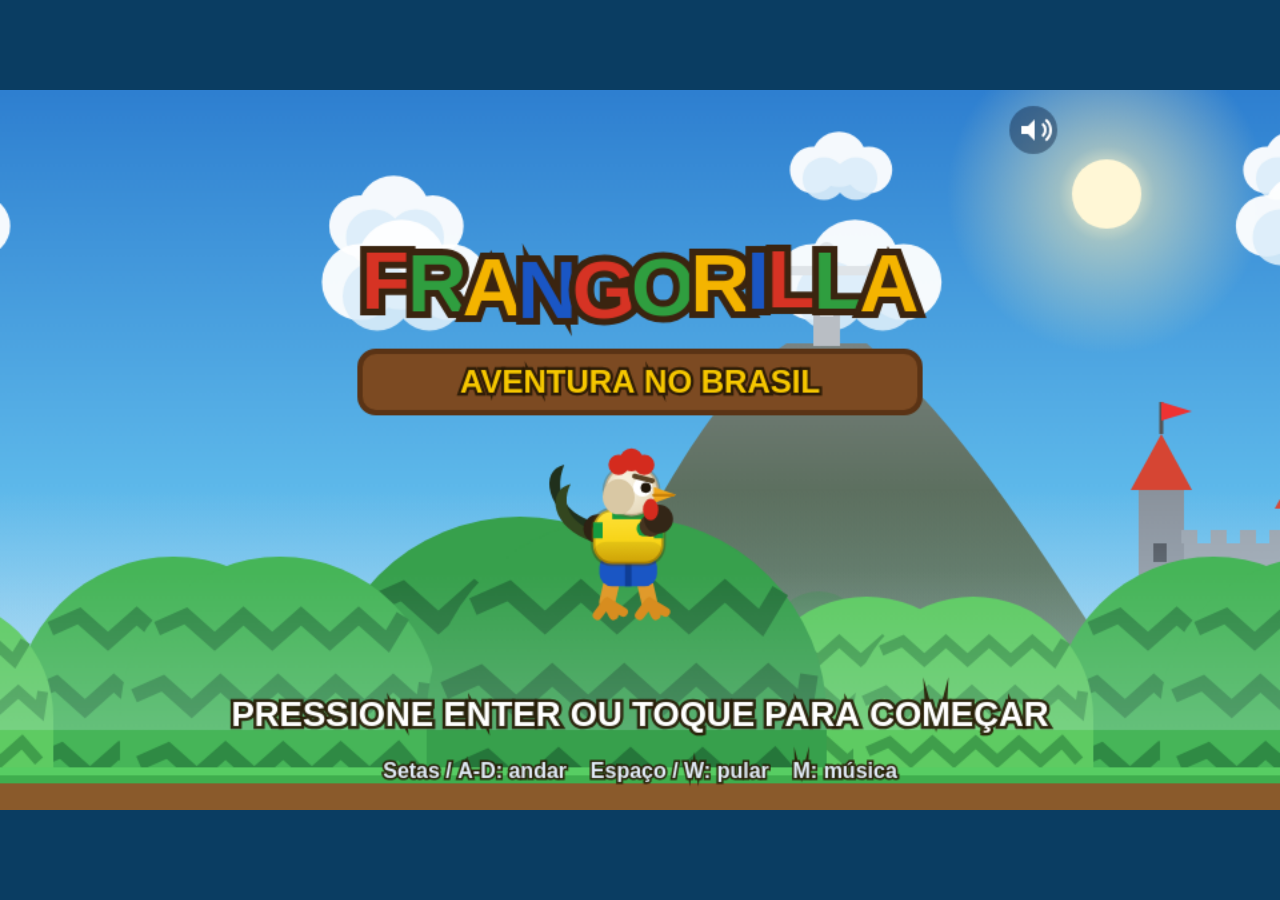
==== commit d41a6cea: "Melhora game feel: animações e efeitos sonoros ricos - Squash & stretch: o personagem estica ao pula" ====
--- a/frangorilla/index.html
+++ b/frangorilla/index.html
@@ -80,12 +80,30 @@
     o.start(); o.stop(actx.currentTime + dur);
   } catch(e) {}
 }
+// rajada de ruído filtrado (passos, baque, "squish")
+function noiseBurst(dur, freq, type, vol, slideTo) {
+  if (!actx) return;
+  try {
+    var s = actx.createBufferSource(); s.buffer = getNoise();
+    var f = actx.createBiquadFilter(); f.type = type || 'lowpass';
+    f.frequency.setValueAtTime(freq, actx.currentTime);
+    if (slideTo) f.frequency.exponentialRampToValueAtTime(slideTo, actx.currentTime + dur);
+    var g = actx.createGain();
+    g.gain.setValueAtTime(vol, actx.currentTime);
+    g.gain.exponentialRampToValueAtTime(0.001, actx.currentTime + dur);
+    s.connect(f); f.connect(g); g.connect(actx.destination);
+    s.start(); s.stop(actx.currentTime + dur);
+  } catch(e) {}
+}
+var stepFlip = 0;
 var SFX = {
-  jump:  function(){ beep(320, 0.22, 'square', 0.07, 640); },
-  coin:  function(){ beep(988, 0.08, 'square', 0.07); setTimeout(function(){ beep(1319, 0.25, 'square', 0.07); }, 70); },
-  stomp: function(){ beep(280, 0.15, 'triangle', 0.1, 90); },
-  hurt:  function(){ beep(220, 0.4, 'sawtooth', 0.08, 60); },
-  bump:  function(){ beep(140, 0.1, 'square', 0.07); },
+  jump:  function(){ beep(300, 0.16, 'square', 0.06, 620); beep(450, 0.18, 'triangle', 0.04, 900); noiseBurst(0.06, 1800, 'highpass', 0.03); },
+  step:  function(){ stepFlip ^= 1; noiseBurst(0.045, stepFlip ? 900 : 700, 'lowpass', 0.035); beep(stepFlip ? 150 : 120, 0.04, 'triangle', 0.03); },
+  land:  function(str){ var v = Math.min(0.12, 0.05 + str * 0.02); noiseBurst(0.11, 500, 'lowpass', v, 120); beep(110, 0.1, 'triangle', v * 0.7, 70); },
+  coin:  function(){ beep(988, 0.07, 'square', 0.06); setTimeout(function(){ beep(1319, 0.22, 'square', 0.06, 1560); }, 65); },
+  stomp: function(){ noiseBurst(0.14, 2200, 'lowpass', 0.09, 260); beep(400, 0.12, 'square', 0.07, 90); setTimeout(function(){ beep(760, 0.14, 'square', 0.05, 1200); }, 40); },
+  hurt:  function(){ beep(400, 0.12, 'square', 0.08, 200); setTimeout(function(){ beep(220, 0.4, 'sawtooth', 0.08, 60); }, 100); },
+  bump:  function(){ beep(140, 0.1, 'square', 0.07); noiseBurst(0.05, 400, 'lowpass', 0.04); },
   win:   function(){ [523,659,784,1047,1319].forEach(function(f,i){ setTimeout(function(){ beep(f, 0.28, 'square', 0.07); }, i*130); }); },
   die:   function(){ [494,440,392,330,262].forEach(function(f,i){ setTimeout(function(){ beep(f, 0.2, 'triangle', 0.09); }, i*110); }); },
   cocorico: function(){ [660,880,660,990].forEach(function(f,i){ setTimeout(function(){ beep(f, 0.15, 'square', 0.06); }, i*90); }); }
@@ -252,6 +270,8 @@
 var winTimer = 0, deadTimer = 0;
 var isTouchDevice = false;
 var frameCount = 0;
+var shakeT = 0, shakeMag = 0;      // tremor de tela
+function addShake(mag, dur) { shakeMag = Math.max(shakeMag, mag); shakeT = Math.max(shakeT, dur); }
 
 function newGame() {
   score = 0; coins = 0; lives = 5; stars = 1;
@@ -269,8 +289,11 @@
     x: 2*TS, y: 11*TS, w: 26, h: 44,
     vx: 0, vy: 0,
     facing: 1, onGround: false,
-    inv: 0, dead: false, walkT: 0
+    inv: 0, dead: false, walkT: 0,
+    sx: 1, sy: 1,        // escala atual (squash & stretch)
+    wasAir: false, stepT: 0, blink: 0
   };
+  shakeT = 0; shakeMag = 0;
   camX = 0;
   enemies = enemySpawns.map(function(s){
     return { x: s.x, y: s.y, w: s.type==='koopa' ? 28 : 28, h: s.type==='koopa' ? 34 : 28,
@@ -507,7 +530,9 @@
   if (jumpBuf > 0 && coyote > 0) {
     player.vy = JUMPV;
     jumpBuf = 0; coyote = 0;
+    player.sx = 0.7; player.sy = 1.35;   // estica ao decolar
     SFX.jump();
+    for (var d = 0; d < 4; d++) particles.push({ type:'dust', x: player.x + player.w/2 + (Math.random()-0.5)*16, y: player.y + player.h - 2, vy: -0.5 - Math.random(), t: 0 });
   }
   if (jumpBuf > 0) jumpBuf--;
   if (jp) {
@@ -518,14 +543,45 @@
     if (player.vy < -5) player.vy = -5; // soltar = pulo curto
   }
 
+  var fallV = player.vy;
   player.vy = Math.min(player.vy + GRAV, MAXFALL);
   moveAndCollide(player, hitBlock);
   if (player.x < 0) player.x = 0;
 
-  // poeira ao correr
-  if (player.onGround && ax !== 0 && frameCount % 8 === 0) {
-    particles.push({ type:'dust', x: player.x + player.w/2 - player.facing*10, y: player.y + player.h - 2, vy: -0.6, t: 0 });
-  }
+  // aterrissagem: achata, levanta poeira, baque sonoro e tremor
+  if (player.onGround && player.wasAir) {
+    var impact = Math.min(1, fallV / 13);
+    if (impact > 0.15) {
+      player.sx = 1 + 0.45 * impact; player.sy = 1 - 0.4 * impact;   // achata
+      SFX.land(fallV);
+      if (impact > 0.4) addShake(2.5 * impact, 8);
+      var n = 3 + Math.round(impact * 5);
+      for (var l = 0; l < n; l++) {
+        particles.push({ type:'dust', x: player.x + player.w/2 + (Math.random()-0.5)*22,
+                         y: player.y + player.h - 2, vy: -0.5 - Math.random()*1.2, t: 0 });
+      }
+    }
+  }
+  player.wasAir = !player.onGround;
+
+  // molinha do squash/stretch de volta ao normal
+  player.sx += (1 - player.sx) * 0.2;
+  player.sy += (1 - player.sy) * 0.2;
+  // no ar, leve alongamento conforme a velocidade vertical
+  if (!player.onGround) {
+    var st = Math.max(-0.18, Math.min(0.18, -player.vy * 0.012));
+    player.sy += (1 + st - player.sy) * 0.15;
+    player.sx += (1 - st - player.sx) * 0.15;
+  }
+
+  // passos + poeira ao correr
+  if (player.onGround && ax !== 0) {
+    player.stepT += Math.abs(player.vx);
+    if (player.stepT >= 22) { player.stepT = 0; SFX.step(); }
+    if (frameCount % 8 === 0) {
+      particles.push({ type:'dust', x: player.x + player.w/2 - player.facing*10, y: player.y + player.h - 2, vy: -0.6, t: 0 });
+    }
+  } else { player.stepT = 12; }
 
   collectCoinsAround();
 
@@ -561,10 +617,19 @@
       var stomping = player.vy > 0 && (player.y + player.h) < (en.y + en.h * 0.6);
       if (stomping) {
         en.alive = false; en.squash = 0;
-        player.vy = -8.5;
+        player.vy = jumpHeld ? -11 : -8.5;   // pulo mais alto se segurar (bounce)
+        player.sx = 1.35; player.sy = 0.7;
         score += 200;
         SFX.stomp();
-        popups.push({ x: en.x + en.w/2, y: en.y, txt: '+200', t: 0 });
+        addShake(3.5, 10);
+        popups.push({ x: en.x + en.w/2, y: en.y - 6, txt: '+200', t: 0 });
+        // explosão de estrelinhas e poeira ao amassar
+        var ex = en.x + en.w/2, ey = en.y + en.h/2;
+        for (var k = 0; k < 8; k++) {
+          var ang = (k / 8) * Math.PI * 2;
+          particles.push({ type:'star', x: ex, y: ey, vx: Math.cos(ang)*(1.6+Math.random()), vy: Math.sin(ang)*(1.6+Math.random()) - 1, t: 0, rot: Math.random()*6 });
+        }
+        for (var kd = 0; kd < 5; kd++) particles.push({ type:'dust', x: ex + (Math.random()-0.5)*20, y: en.y + en.h - 2, vy: -0.6 - Math.random(), t: 0 });
       } else {
         hurtPlayer();
       }
@@ -585,10 +650,20 @@
   });
 
   // --- partículas e popups ---
-  particles.forEach(function(p){ p.t++; p.y += p.vy; p.vy += 0.3; });
-  particles = particles.filter(function(p){ return p.t < 40; });
+  particles.forEach(function(p){
+    p.t++;
+    if (p.vx) p.x += p.vx;
+    p.y += p.vy;
+    p.vy += (p.type === 'star') ? 0.18 : 0.3;
+    if (p.rot != null) p.rot += 0.2;
+  });
+  particles = particles.filter(function(p){ return p.t < (p.type === 'star' ? 46 : 40); });
   popups.forEach(function(p){ p.t++; p.y -= 0.8; });
   popups = popups.filter(function(p){ return p.t < 50; });
+
+  // --- tremor de tela ---
+  if (shakeT > 0) { shakeT--; shakeMag *= 0.85; }
+  else shakeMag = 0;
 
   // --- câmera ---
   var target = player.x - GW * 0.38;
@@ -953,10 +1028,13 @@
 }
 
 // ---------- Personagem: FRANGORILLA ----------
-function drawFrangorilla(px, py, facing, walkT, onGround, inv, dead) {
+function drawFrangorilla(px, py, facing, walkT, onGround, inv, dead, sx, sy) {
   if (inv > 0 && Math.floor(inv / 6) % 2 === 0 && !dead) return; // pisca
+  sx = sx || 1; sy = sy || 1;
   ctx.save();
-  ctx.translate(px + 13, py + 22);
+  ctx.translate(px + 13, py + 44);   // pivô nos pés
+  if (!dead) ctx.scale(sx, sy);      // squash & stretch a partir do chão
+  ctx.translate(0, -22);
   if (dead) { ctx.rotate(Math.PI); }
   if (facing < 0) ctx.scale(-1, 1);
   ctx.translate(-16, -23);
@@ -1226,10 +1304,29 @@
       ctx.beginPath(); ctx.ellipse(0, 0, 8 * (0.3 + 0.7 * wob), 10, 0, 0, 7); ctx.fill();
       ctx.restore();
     } else if (p.type === 'dust') {
-      ctx.fillStyle = 'rgba(180,140,90,' + Math.max(0, 1 - p.t / 30) + ')';
-      ctx.beginPath(); ctx.arc(x, p.y, 4, 0, 7); ctx.fill();
+      var a = Math.max(0, 1 - p.t / 30);
+      ctx.fillStyle = 'rgba(214,196,168,' + (a * 0.85) + ')';
+      ctx.beginPath(); ctx.arc(x, p.y, 3 + p.t * 0.12, 0, 7); ctx.fill();
+    } else if (p.type === 'star') {
+      var sa = Math.max(0, 1 - p.t / 46);
+      ctx.save();
+      ctx.translate(x, p.y);
+      ctx.rotate(p.rot || 0);
+      ctx.globalAlpha = sa;
+      ctx.fillStyle = '#fff2a0';
+      ctx.strokeStyle = '#f6c700'; ctx.lineWidth = 1.5;
+      ctx.beginPath();
+      for (var i = 0; i < 10; i++) {
+        var ang = -Math.PI/2 + i * Math.PI/5;
+        var rad = i % 2 === 0 ? 6 : 2.6;
+        var mx = Math.cos(ang) * rad, my = Math.sin(ang) * rad;
+        if (i === 0) ctx.moveTo(mx, my); else ctx.lineTo(mx, my);
+      }
+      ctx.closePath(); ctx.fill(); ctx.stroke();
+      ctx.restore();
     }
   });
+  ctx.globalAlpha = 1;
   ctx.font = 'bold 14px Arial';
   ctx.textAlign = 'center';
   popups.forEach(function(p){
@@ -1457,6 +1554,11 @@
 
   if (state === 'title') { drawTitle(); return; }
 
+  ctx.save();
+  if (shakeMag > 0.1) {
+    ctx.translate((Math.random()-0.5) * shakeMag * 2, (Math.random()-0.5) * shakeMag * 2);
+  }
+
   drawBackground();
   drawWater();
 
@@ -1484,7 +1586,7 @@
   enemies.forEach(function(en){
     if (en.type === 'goomba') drawGoomba(en); else drawKoopa(en);
   });
-  drawFrangorilla(player.x - camX, player.y, player.facing, player.walkT, player.onGround, player.inv, player.dead);
+  drawFrangorilla(player.x - camX, player.y, player.facing, player.walkT, player.onGround, player.inv, player.dead, player.sx, player.sy);
   drawParticles();
   // vinheta sutil de profundidade
   var vg = ctx.createRadialGradient(GW/2, GH/2, GH*0.55, GW/2, GH/2, GH*1.0);
@@ -1492,6 +1594,7 @@
   vg.addColorStop(1, 'rgba(8,20,42,0.20)');
   ctx.fillStyle = vg;
   ctx.fillRect(0, 0, GW, GH);
+  ctx.restore();   // fim do tremor (HUD não treme)
   drawHUD();
   drawTouchControls();
 
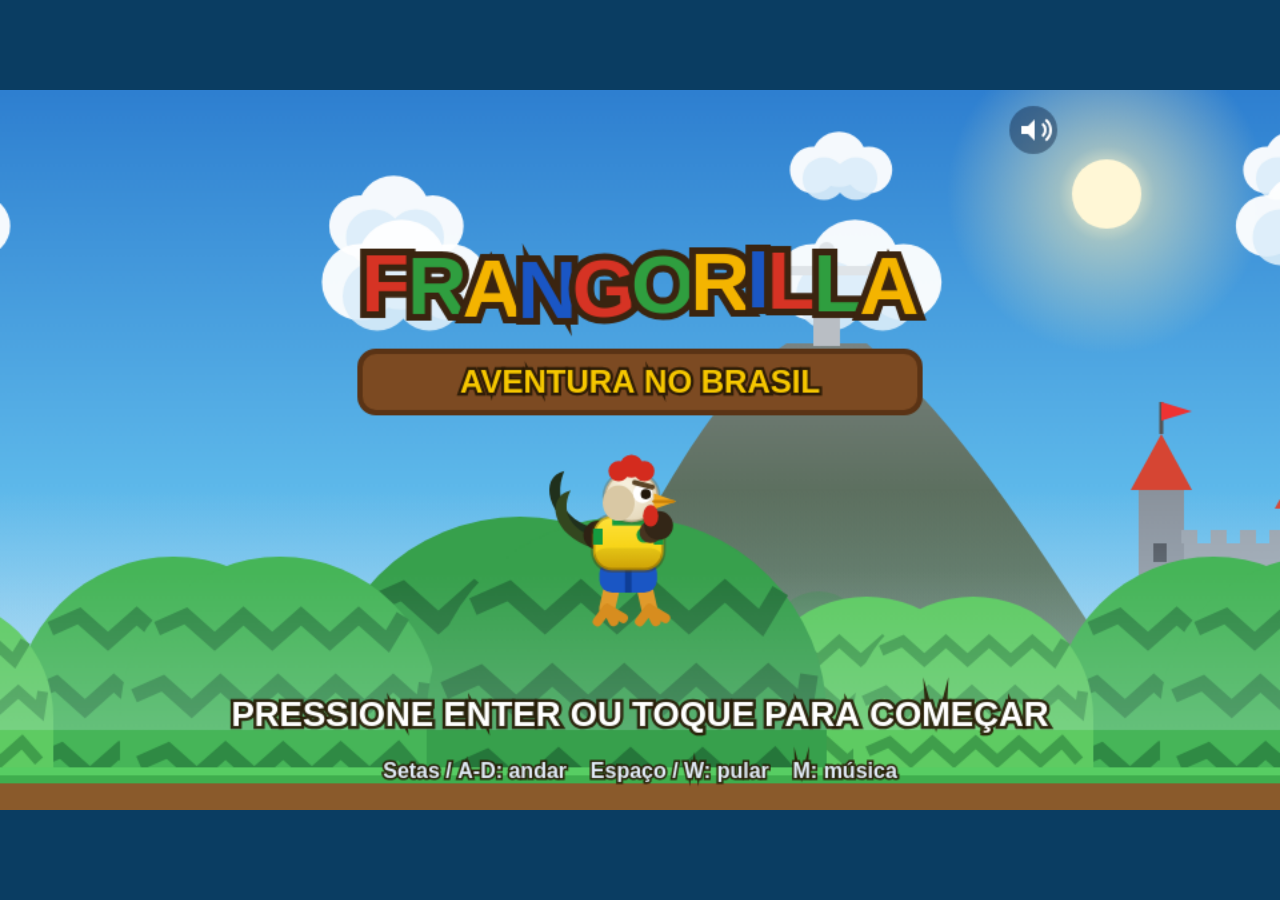
==== commit 13dfa258: "Adiciona Fase 2 (Chapecó), power-ups e tijolos quebráveis - Fase 2 em Chapecó/SC com Catedral Santo " ====
--- a/frangorilla/index.html
+++ b/frangorilla/index.html
@@ -104,6 +104,11 @@
   stomp: function(){ noiseBurst(0.14, 2200, 'lowpass', 0.09, 260); beep(400, 0.12, 'square', 0.07, 90); setTimeout(function(){ beep(760, 0.14, 'square', 0.05, 1200); }, 40); },
   hurt:  function(){ beep(400, 0.12, 'square', 0.08, 200); setTimeout(function(){ beep(220, 0.4, 'sawtooth', 0.08, 60); }, 100); },
   bump:  function(){ beep(140, 0.1, 'square', 0.07); noiseBurst(0.05, 400, 'lowpass', 0.04); },
+  brick: function(){ noiseBurst(0.18, 1600, 'lowpass', 0.08, 300); beep(220, 0.12, 'square', 0.05, 90); },
+  grow:  function(){ [523,659,784,880,1047,1319].forEach(function(f,i){ setTimeout(function(){ beep(f, 0.12, 'square', 0.06); }, i*55); }); },
+  fire:  function(){ beep(700, 0.12, 'square', 0.05, 200); noiseBurst(0.08, 3000, 'highpass', 0.03); },
+  spring:function(){ beep(300, 0.18, 'square', 0.06, 1200); },
+  powerup:function(){ [660,880,1100].forEach(function(f,i){ setTimeout(function(){ beep(f, 0.1, 'triangle', 0.06); }, i*50); }); },
   win:   function(){ [523,659,784,1047,1319].forEach(function(f,i){ setTimeout(function(){ beep(f, 0.28, 'square', 0.07); }, i*130); }); },
   die:   function(){ [494,440,392,330,262].forEach(function(f,i){ setTimeout(function(){ beep(f, 0.2, 'triangle', 0.09); }, i*110); }); },
   cocorico: function(){ [660,880,660,990].forEach(function(f,i){ setTimeout(function(){ beep(f, 0.15, 'square', 0.06); }, i*90); }); }
@@ -177,14 +182,20 @@
 var enemySpawns = [];   // {x, y, type}
 var plantSpawns = [];   // {x (px, centro do cano), y (topo do cano)}
 var waterCols = [];     // colunas de água (buracos)
+var platSpawns = [];    // plataformas móveis {x,y (px), w(tiles), axis, range(px), spd, phase}
+var springSpawns = [];  // molas {c, r} (tile)
 var FLAG_COL = 128;
 var CASTLE_COL = 132;
-
-function buildLevel() {
+var currentLevel = 1;
+var NUM_LEVELS = 2;
+
+function buildLevel(n) {
   grid = [];
   enemySpawns = [];
   plantSpawns = [];
   waterCols = [];
+  platSpawns = [];
+  springSpawns = [];
   for (var r = 0; r < ROWS; r++) {
     grid.push(new Array(COLS).fill(0));
   }
@@ -197,6 +208,7 @@
   }
   function brick(x, y) { grid[y][x] = 3; }
   function qblock(x, y) { grid[y][x] = 4; }
+  function pblock(x, y) { grid[y][x] = 8; }   // bloco ? de power-up (cogumelo/flor)
   function coin(x, y) { grid[y][x] = 9; }
   function pipe(x, h) { // cano de 2 colunas, altura h tiles acima do chão
     for (var i = 0; i < h; i++) {
@@ -206,10 +218,21 @@
     }
   }
   function gap(x0, x1) { for (var x = x0; x <= x1; x++) waterCols.push(x); }
-
+  function plat(cx, cr, w, axis, rangeTiles, spd) {
+    platSpawns.push({ x: cx*TS, y: cr*TS, w: w, axis: axis, range: rangeTiles*TS, spd: spd || 0.02, phase: Math.random()*Math.PI*2 });
+  }
+  function spring(c) { springSpawns.push({ c: c, r: 12 }); }
+
+  if (n === 1) buildFase1(ground, stack, brick, qblock, pblock, coin, pipe, gap, plat, spring);
+  else         buildFase2(ground, stack, brick, qblock, pblock, coin, pipe, gap, plat, spring);
+}
+
+// ===== FASE 1 — Rio de Janeiro =====
+function buildFase1(ground, stack, brick, qblock, pblock, coin, pipe, gap, plat, spring) {
+  FLAG_COL = 128; CASTLE_COL = 132;
   // --- Trecho 1 ---
   ground(0, 20);
-  brick(7, 9); qblock(8, 9); brick(9, 9);
+  brick(7, 9); pblock(8, 9); brick(9, 9);   // 1º bloco dá cogumelo
   coin(12, 8); coin(13, 7); coin(14, 8);
   pipe(17, 2); plantSpawns.push({ x: (17+1)*TS, y: 11*TS });
   enemySpawns.push({ x: 11*TS, y: 12*TS, type: 'goomba' });
@@ -222,7 +245,7 @@
   coin(30, 6); coin(31, 5); coin(32, 6);
   enemySpawns.push({ x: 37*TS, y: 12*TS, type: 'goomba' });
   enemySpawns.push({ x: 41*TS, y: 12*TS, type: 'goomba' });
-  qblock(39, 9);
+  pblock(39, 9);   // 2º power: flor de fogo (se já estiver grande)
   gap(46, 48);
 
   // --- Trecho 3 ---
@@ -252,17 +275,88 @@
   coin(111, 6); coin(112, 5); coin(113, 4);
 }
 
+// ===== FASE 2 — Chapecó, SC (mais difícil) =====
+function buildFase2(ground, stack, brick, qblock, pblock, coin, pipe, gap, plat, spring) {
+  FLAG_COL = 130; CASTLE_COL = 134;
+  // --- Início: fileira de tijolos quebráveis com bloco ? no meio ---
+  ground(0, 14);
+  brick(5, 9); brick(6, 9); pblock(7, 9); brick(8, 9); brick(9, 9);   // power-up logo no início
+  coin(6, 6); coin(7, 6); coin(8, 6);
+  enemySpawns.push({ x: 4*TS, y: 12*TS, type: 'goomba' });
+  enemySpawns.push({ x: 10*TS, y: 12*TS, type: 'goomba' });
+  pipe(12, 2); plantSpawns.push({ x: (12+1)*TS, y: 11*TS });
+  gap(15, 18);                                   // buraco largo
+
+  // --- Plataformas móveis sobre a água ---
+  ground(19, 30);
+  plat(16, 10, 3, 'h', 0, 0);                    // borda de embarque (parada)
+  enemySpawns.push({ x: 22*TS, y: 12*TS, type: 'koopa' });
+  brick(24, 9); brick(25, 9); brick(26, 9);
+  coin(24, 7); coin(25, 6); coin(26, 7);
+  enemySpawns.push({ x: 28*TS, y: 12*TS, type: 'goomba' });
+  gap(31, 35);                                   // buraco grande com plataforma móvel
+  plat(31, 9, 3, 'v', 2.2, 0.028);               // plataforma que sobe e desce
+  plat(34, 8, 3, 'v', 2.2, 0.028);
+
+  // --- Trecho com molas (trampolim) ---
+  ground(36, 55);
+  spring(39);                                    // mola: pula bem alto
+  brick(38, 5); qblock(39, 5); brick(40, 5);     // recompensa lá em cima
+  coin(38, 3); coin(39, 3); coin(40, 3);
+  enemySpawns.push({ x: 44*TS, y: 12*TS, type: 'goomba' });
+  enemySpawns.push({ x: 46*TS, y: 12*TS, type: 'goomba' });
+  enemySpawns.push({ x: 48*TS, y: 12*TS, type: 'koopa' });
+  pipe(51, 3); plantSpawns.push({ x: (51+1)*TS, y: 10*TS });
+  brick(45, 9); brick(46, 9); brick(47, 9);      // tijolos quebráveis no caminho
+  gap(56, 60);
+
+  // --- Plataforma móvel horizontal longa ---
+  ground(61, 78);
+  plat(57, 10, 3, 'h', 0, 0);                    // embarque
+  plat(58, 10, 4, 'h', 3.5, 0.02);               // vai e volta sobre o buraco
+  enemySpawns.push({ x: 64*TS, y: 12*TS, type: 'koopa' });
+  spring(67);
+  brick(66, 5); brick(67, 5); pblock(68, 5); brick(69, 5);
+  coin(66, 3); coin(67, 3); coin(68, 3); coin(69, 3);
+  enemySpawns.push({ x: 72*TS, y: 12*TS, type: 'goomba' });
+  enemySpawns.push({ x: 74*TS, y: 12*TS, type: 'goomba' });
+  pipe(76, 2); plantSpawns.push({ x: (76+1)*TS, y: 11*TS });
+  gap(79, 82);
+
+  // --- Escada + inimigos densos ---
+  ground(83, 105);
+  stack(85, 1); stack(86, 2); stack(87, 3); stack(88, 4);
+  enemySpawns.push({ x: 90*TS, y: 12*TS, type: 'goomba' });
+  enemySpawns.push({ x: 92*TS, y: 12*TS, type: 'koopa' });
+  enemySpawns.push({ x: 94*TS, y: 12*TS, type: 'goomba' });
+  brick(96, 9); qblock(97, 9); brick(98, 9); qblock(99, 9); brick(100, 9);
+  coin(96, 7); coin(97, 7); coin(98, 7); coin(99, 7); coin(100, 7);
+  pipe(103, 3); plantSpawns.push({ x: (103+1)*TS, y: 10*TS });
+  gap(106, 110);                                 // buraco final com plataformas móveis
+  plat(106, 9, 3, 'v', 2, 0.03);
+  plat(109, 10, 3, 'v', 2, 0.03);
+
+  // --- Reta final até a bandeira ---
+  ground(111, COLS-1);
+  enemySpawns.push({ x: 114*TS, y: 12*TS, type: 'goomba' });
+  enemySpawns.push({ x: 116*TS, y: 12*TS, type: 'koopa' });
+  brick(118, 9); brick(119, 9); brick(120, 9);
+  stack(122, 1); stack(123, 2); stack(124, 3); stack(125, 4); stack(126, 5);
+  coin(123, 6); coin(124, 5); coin(125, 4);
+}
+
 function tileAt(c, r) {
   if (c < 0 || c >= COLS) return 1;
   if (r < 0) return 0;
   if (r >= ROWS) return 0;
   return grid[r][c];
 }
-function isSolid(t) { return t >= 1 && t <= 7; }
+function isSolid(t) { return (t >= 1 && t <= 8) && t !== 9; }  // 8 = bloco ? de power-up também é sólido
 
 // ---------- Estado do jogo ----------
 var state = 'title';   // title | play | win | gameover
 var player, enemies, plants, particles, popups;
+var movingPlats = [], springs = [], powerups = [], fireballs = [];
 var camX = 0;
 var score, coins, lives, stars, timeLeft, timeTick;
 var worldEndX = COLS * TS;
@@ -273,35 +367,56 @@
 var shakeT = 0, shakeMag = 0;      // tremor de tela
 function addShake(mag, dur) { shakeMag = Math.max(shakeMag, mag); shakeT = Math.max(shakeT, dur); }
 
+// dimensões conforme o poder (0 pequeno, 1 grande, 2 fogo)
+function playerDims(power) { return power === 0 ? { w: 22, h: 32 } : { w: 26, h: 46 }; }
+
 function newGame() {
   score = 0; coins = 0; lives = 5; stars = 1;
-  startLevel();
-}
-function startLevel() {
-  buildLevel();
-  timeLeft = 328; timeTick = 0;
+  currentLevel = 1;
+  startLevel(0);
+}
+function startLevel(power) {
+  buildLevel(currentLevel);
+  timeLeft = currentLevel === 1 ? 328 : 300;
   flagReached = false; winTimer = 0;
-  respawn();
-}
-function respawn() {
-  timeLeft = 328; timeTick = 0;
+  respawn(power || 0);
+}
+function nextLevel() {
+  var keep = player.power;   // mantém o poder ao avançar de fase
+  currentLevel++;
+  startLevel(keep);
+}
+function respawn(power) {
+  power = power || 0;
+  timeLeft = currentLevel === 1 ? 328 : 300;
+  var d = playerDims(power);
   player = {
-    x: 2*TS, y: 11*TS, w: 26, h: 44,
+    x: 2*TS, y: 12*TS - d.h, w: d.w, h: d.h,
     vx: 0, vy: 0,
     facing: 1, onGround: false,
     inv: 0, dead: false, walkT: 0,
     sx: 1, sy: 1,        // escala atual (squash & stretch)
-    wasAir: false, stepT: 0, blink: 0
+    wasAir: false, stepT: 0, blink: 0,
+    power: power, grow: 0, fireCd: 0
   };
   shakeT = 0; shakeMag = 0;
   camX = 0;
   enemies = enemySpawns.map(function(s){
-    return { x: s.x, y: s.y, w: s.type==='koopa' ? 28 : 28, h: s.type==='koopa' ? 34 : 28,
+    return { x: s.x, y: s.y, w: 28, h: s.type==='koopa' ? 34 : 28,
              vx: -0.7, vy: 0, type: s.type, alive: true, squash: 0, walkT: Math.random()*10 };
   });
   plants = plantSpawns.map(function(s){
     return { x: s.x, topY: s.y, t: Math.random()*Math.PI*2 };
   });
+  movingPlats = platSpawns.map(function(s){
+    return { x0: s.x, y0: s.y, x: s.x, y: s.y, px: s.x, py: s.y,
+             w: s.w * TS, h: 14, axis: s.axis, range: s.range, spd: s.spd, phase: s.phase };
+  });
+  springs = springSpawns.map(function(s){
+    return { x: s.c * TS, y: s.r * TS, w: TS, h: TS, comp: 0 };
+  });
+  powerups = [];
+  fireballs = [];
   particles = [];
   popups = [];
 }
@@ -321,8 +436,9 @@
 var btnL = { x: 78,  y: GH-78, r: 46 };
 var btnR = { x: 192, y: GH-78, r: 46 };
 var btnJ = { x: GW-88, y: GH-82, r: 56 };
+var btnF = { x: GW-176, y: GH-150, r: 40 };   // botão de fogo (só com poder de fogo)
 var musicBtn = { x: GW-185, y: 30, r: 18 };
-var touchState = { left:false, right:false, jump:false };
+var touchState = { left:false, right:false, jump:false, fire:false };
 var activePointers = {};
 
 function canvasPos(e) {
@@ -337,12 +453,13 @@
   return dx*dx + dy*dy <= b.r*b.r*1.45; // área de toque um pouco maior
 }
 function updateTouchFromPointers() {
-  touchState.left = touchState.right = touchState.jump = false;
+  touchState.left = touchState.right = touchState.jump = touchState.fire = false;
   for (var id in activePointers) {
     var p = activePointers[id];
     if (hitBtn(p, btnL)) touchState.left = true;
     if (hitBtn(p, btnR)) touchState.right = true;
     if (hitBtn(p, btnJ)) touchState.jump = true;
+    if (player && player.power === 2 && hitBtn(p, btnF)) touchState.fire = true;
   }
 }
 canvas.addEventListener('pointerdown', function(e){
@@ -381,7 +498,8 @@
 var input = {
   left:  function(){ return keys['ArrowLeft'] || keys['KeyA'] || touchState.left; },
   right: function(){ return keys['ArrowRight'] || keys['KeyD'] || touchState.right; },
-  jump:  function(){ return keys['ArrowUp'] || keys['KeyW'] || keys['Space'] || touchState.jump; }
+  jump:  function(){ return keys['ArrowUp'] || keys['KeyW'] || keys['Space'] || touchState.jump; },
+  fire:  function(){ return keys['KeyF'] || keys['KeyX'] || keys['ShiftLeft'] || keys['ShiftRight'] || touchState.fire; }
 };
 var jumpHeld = false, jumpBuf = 0, coyote = 0;
 
@@ -431,18 +549,78 @@
   }
 }
 
+function bumpEnemiesAbove(c, r) {
+  // vira/derrota inimigos em cima do bloco batido
+  enemies.forEach(function(en){
+    if (!en.alive) return;
+    if (en.y + en.h <= r*TS + 4 && en.y + en.h >= r*TS - 20 &&
+        en.x + en.w > c*TS && en.x < (c+1)*TS) {
+      en.alive = false; en.squash = 0; score += 100;
+      addStars(en.x + en.w/2, en.y + en.h/2, 5);
+      SFX.stomp();
+    }
+  });
+}
+
+function spawnPowerup(c, r) {
+  // cogumelo se pequeno; flor de fogo se já estiver grande/fogo
+  var kind = player.power === 0 ? 'mush' : 'flower';
+  powerups.push({ x: c*TS + 4, y: r*TS, w: 24, h: 24, vx: kind === 'mush' ? 1.2 : 0,
+                  vy: 0, kind: kind, rise: TS, t: 0 });
+  SFX.coin();
+}
+
 function hitBlock(c, r) {
   var t = tileAt(c, r);
-  if (t === 4) { // bloco ?
+  if (t === 4) { // bloco ? de moeda
     grid[r][c] = 5;
     coins++; score += 100;
     SFX.coin();
     particles.push({ type:'coinpop', x: c*TS + TS/2, y: r*TS - 8, vy: -6, t: 0 });
     popups.push({ x: c*TS + TS/2, y: r*TS - 20, txt: '+100', t: 0 });
-  } else if (t === 3) {
-    SFX.bump();
-    particles.push({ type:'dust', x: c*TS + TS/2, y: (r+1)*TS, vy: 0, t: 0 });
-  }
+    bumpEnemiesAbove(c, r);
+  } else if (t === 8) { // bloco ? de power-up
+    grid[r][c] = 5;
+    score += 100;
+    spawnPowerup(c, r);
+    bumpEnemiesAbove(c, r);
+  } else if (t === 3) { // tijolo
+    if (player.power > 0) {   // só quebra se estiver grande ou com fogo
+      grid[r][c] = 0;
+      score += 50;
+      SFX.brick();
+      addShake(2, 6);
+      bumpEnemiesAbove(c, r);
+      // estilhaços
+      for (var k = 0; k < 4; k++) {
+        particles.push({ type:'debris', x: c*TS + (k%2)*16 + 8, y: r*TS + ((k>>1)*16) + 8,
+                         vx: (k%2 ? 1 : -1) * (1 + Math.random()), vy: -3 - Math.random()*2, t: 0, rot: Math.random()*6 });
+      }
+    } else {
+      SFX.bump();
+      particles.push({ type:'dust', x: c*TS + TS/2, y: (r+1)*TS, vy: 0, t: 0 });
+    }
+  }
+}
+
+function addStars(x, y, n) {
+  for (var k = 0; k < n; k++) {
+    var ang = (k / n) * Math.PI * 2;
+    particles.push({ type:'star', x: x, y: y, vx: Math.cos(ang)*(1.6+Math.random()), vy: Math.sin(ang)*(1.6+Math.random()) - 1, t: 0, rot: Math.random()*6 });
+  }
+}
+
+function growPlayer() {
+  if (player.power >= 2) { score += 1000; popups.push({ x: player.x + player.w/2, y: player.y, txt: '+1000', t: 0 }); return; }
+  var newPow = player.power + 1;
+  var d = playerDims(newPow);
+  player.y = (player.y + player.h) - d.h;   // mantém os pés no chão
+  player.w = d.w; player.h = d.h;
+  player.power = newPow;
+  player.grow = 24;        // animação de "pop"
+  score += 1000;
+  SFX.grow();
+  popups.push({ x: player.x + player.w/2, y: player.y, txt: newPow === 2 ? 'FOGO!' : 'CRESCEU!', t: 0 });
 }
 
 function loseLife() {
@@ -455,6 +633,16 @@
 
 function hurtPlayer() {
   if (player.inv > 0 || player.dead) return;
+  if (player.power > 0) {   // encolhe um nível em vez de morrer
+    var newPow = player.power - 1;
+    var d = playerDims(newPow);
+    player.y = (player.y + player.h) - d.h;
+    player.w = d.w; player.h = d.h;
+    player.power = newPow;
+    player.inv = 120;
+    SFX.hurt();
+    return;
+  }
   SFX.hurt();
   lives--;
   if (lives <= 0) {
@@ -484,18 +672,67 @@
   }
 }
 
+function updatePlatforms() {
+  movingPlats.forEach(function(p){
+    p.px = p.x; p.py = p.y;
+    if (p.range > 0) {
+      p.phase += p.spd;
+      var off = Math.sin(p.phase) * p.range;
+      if (p.axis === 'h') p.x = p.x0 + off; else p.y = p.y0 + off;
+    }
+    p.dx = p.x - p.px; p.dy = p.y - p.py;
+  });
+}
+
+function collidePlatforms(pFeet) {
+  player.onPlat = null;
+  movingPlats.forEach(function(p){
+    var overlapX = player.x + player.w > p.x + 3 && player.x < p.x + p.w - 3;
+    if (!overlapX) return;
+    var feet = player.y + player.h;
+    if (player.vy >= 0 && pFeet <= p.py + 8 && feet >= p.y - 2 && feet <= p.y + 20) {
+      player.y = p.y - player.h;
+      player.vy = 0; player.onGround = true;
+      player.onPlat = p;
+    }
+  });
+  if (player.onPlat) {                    // carrega o jogador junto
+    player.x += player.onPlat.dx;
+    player.y = player.onPlat.y - player.h;
+  }
+}
+
+function collideSprings(pFeet) {
+  springs.forEach(function(s){
+    var overlapX = player.x + player.w > s.x + 3 && player.x < s.x + s.w - 3;
+    if (!overlapX) return;
+    var feet = player.y + player.h;
+    if (player.vy >= 0 && pFeet <= s.y + 8 && feet >= s.y - 2 && feet <= s.y + 22) {
+      player.y = s.y - player.h;
+      s.comp = 10;
+      player.vy = jumpHeld ? -20 : -13.5;   // lançamento (mais alto se segurar pulo)
+      player.onGround = false; player.wasAir = true;
+      player.sx = 0.7; player.sy = 1.4;
+      SFX.spring();
+    }
+  });
+}
+
 function update() {
   frameCount++;
   if (state !== 'play') return;
 
-  // --- vitória em andamento ---
+  // --- vitória / fim de fase em andamento ---
   if (flagReached) {
     winTimer++;
     player.vx = 1.6; player.facing = 1;
     player.vy = Math.min(player.vy + GRAV, MAXFALL);
     player.walkT += 0.2;
     moveAndCollide(player);
-    if (winTimer > 150) state = 'win';
+    if (winTimer > 150) {
+      if (currentLevel < NUM_LEVELS) nextLevel();  // vai pra próxima fase
+      else state = 'win';
+    }
     return;
   }
 
@@ -507,10 +744,13 @@
     if (deadTimer === 1) player.vy = -9;
     if (deadTimer > 110) {
       if (lives <= 0) { state = 'gameover'; }
-      else { respawn(); }
+      else { respawn(0); }   // renasce pequeno
     }
     return;
   }
+
+  if (player.grow > 0) player.grow--;
+  if (player.fireCd > 0) player.fireCd--;
 
   // --- tempo ---
   timeTick++;
@@ -543,9 +783,22 @@
     if (player.vy < -5) player.vy = -5; // soltar = pulo curto
   }
 
+  // --- bola de fogo (só com poder de fogo) ---
+  if (player.power === 2 && input.fire() && player.fireCd <= 0 && fireballs.length < 3) {
+    fireballs.push({ x: player.x + (player.facing > 0 ? player.w - 4 : -8), y: player.y + player.h * 0.42,
+                     w: 12, h: 12, vx: player.facing * 6.5, vy: 2, life: 220, rot: 0 });
+    player.fireCd = 16;
+    SFX.fire();
+  }
+
+  updatePlatforms();
+
+  var pFeet = player.y + player.h;   // pés antes do movimento vertical (p/ plataformas)
   var fallV = player.vy;
   player.vy = Math.min(player.vy + GRAV, MAXFALL);
   moveAndCollide(player, hitBlock);
+  collidePlatforms(pFeet);
+  collideSprings(pFeet);
   if (player.x < 0) player.x = 0;
 
   // aterrissagem: achata, levanta poeira, baque sonoro e tremor
@@ -648,6 +901,45 @@
       if (rectsOverlap(player, box)) hurtPlayer();
     }
   });
+
+  // --- power-ups (cogumelo / flor) ---
+  powerups.forEach(function(pu){
+    if (pu.rise > 0) { var s = Math.min(1.3, pu.rise); pu.y -= s; pu.rise -= s; }
+    else if (pu.kind === 'mush') {
+      pu.hitWall = 0;
+      pu.vy = Math.min(pu.vy + GRAV, MAXFALL);
+      moveAndCollide(pu);
+      if (pu.hitWall) pu.vx = -pu.vx;
+      if (pu.vx === 0) pu.vx = 1.2;
+      if (pu.y > ROWS*TS + 40) pu.dead = true;
+    } else { pu.t++; }  // flor fica parada balançando
+    if (!pu.dead && rectsOverlap(player, pu)) { pu.dead = true; growPlayer(); }
+  });
+  powerups = powerups.filter(function(p){ return !p.dead; });
+
+  // --- bolas de fogo ---
+  fireballs.forEach(function(fb){
+    fb.life--; fb.rot += 0.4;
+    fb.vy = Math.min(fb.vy + 0.4, 10);
+    fb.hitWall = 0;
+    moveAndCollide(fb);
+    if (fb.hitWall) fb.dead = true;
+    if (fb.onGround) fb.vy = -5.5;       // quica no chão
+    if (fb.life <= 0 || fb.y > ROWS*TS) fb.dead = true;
+    enemies.forEach(function(en){
+      if (en.alive && rectsOverlap(fb, en)) {
+        en.alive = false; en.squash = 0; fb.dead = true;
+        score += 200;
+        addStars(en.x + en.w/2, en.y + en.h/2, 6);
+        popups.push({ x: en.x + en.w/2, y: en.y - 6, txt: '+200', t: 0 });
+        SFX.stomp();
+      }
+    });
+  });
+  fireballs = fireballs.filter(function(f){ return !f.dead; });
+
+  // --- molas: relaxa a compressão ---
+  springs.forEach(function(s){ if (s.comp > 0) s.comp--; });
 
   // --- partículas e popups ---
   particles.forEach(function(p){
@@ -809,7 +1101,112 @@
   ctx.beginPath(); ctx.arc(sx, sy, 26, 0, 7); ctx.fill();
 }
 
+function drawSkyChapeco() {
+  var g = ctx.createLinearGradient(0, 0, 0, GH);
+  g.addColorStop(0, '#1f6fc4');
+  g.addColorStop(0.5, '#3f97dc');
+  g.addColorStop(1, '#bfe6f6');
+  ctx.fillStyle = g;
+  ctx.fillRect(0, 0, GW, GH);
+}
+
+// Catedral Santo Antônio de Chapecó (duas torres, faixas vermelhas)
+function drawCatedral(px) {
+  var bx = 600 - px, by = 452;
+  ctx.save();
+  function tower(tx) {
+    ctx.fillStyle = '#f3ede2';
+    ctx.fillRect(tx, by - 150, 34, 150);
+    // faixas/cantos vermelhos
+    ctx.fillStyle = '#b5482c';
+    ctx.fillRect(tx, by - 150, 5, 150);
+    ctx.fillRect(tx + 29, by - 150, 5, 150);
+    // janelas em arco
+    ctx.fillStyle = '#7a4a34';
+    for (var w = 0; w < 3; w++) {
+      var wy = by - 130 + w * 34;
+      ctx.beginPath(); ctx.moveTo(tx + 10, wy + 12); ctx.lineTo(tx + 10, wy + 4);
+      ctx.arc(tx + 17, wy + 4, 7, Math.PI, 0); ctx.lineTo(tx + 24, wy + 12); ctx.closePath(); ctx.fill();
+    }
+    // pináculo cônico
+    ctx.fillStyle = '#e9e2d6';
+    ctx.beginPath(); ctx.moveTo(tx - 3, by - 150); ctx.lineTo(tx + 17, by - 196); ctx.lineTo(tx + 37, by - 150); ctx.closePath(); ctx.fill();
+    ctx.fillStyle = '#b5482c';
+    ctx.beginPath(); ctx.moveTo(tx + 8, by - 168); ctx.lineTo(tx + 17, by - 196); ctx.lineTo(tx + 26, by - 168); ctx.closePath(); ctx.fill();
+    // cruz
+    ctx.strokeStyle = '#3a3f46'; ctx.lineWidth = 2;
+    ctx.beginPath(); ctx.moveTo(tx + 17, by - 196); ctx.lineTo(tx + 17, by - 210);
+    ctx.moveTo(tx + 12, by - 205); ctx.lineTo(tx + 22, by - 205); ctx.stroke();
+  }
+  // corpo central
+  ctx.fillStyle = '#f3ede2';
+  ctx.fillRect(bx + 30, by - 118, 72, 118);
+  // frontão + rosácea
+  ctx.fillStyle = '#e9e2d6';
+  ctx.beginPath(); ctx.moveTo(bx + 30, by - 118); ctx.lineTo(bx + 66, by - 150); ctx.lineTo(bx + 102, by - 118); ctx.closePath(); ctx.fill();
+  ctx.fillStyle = '#b5482c';
+  ctx.beginPath(); ctx.arc(bx + 66, by - 78, 13, 0, 7); ctx.fill();
+  ctx.fillStyle = '#f3ede2';
+  ctx.beginPath(); ctx.arc(bx + 66, by - 78, 8, 0, 7); ctx.fill();
+  // portão em arco
+  ctx.fillStyle = '#7a4a34';
+  ctx.beginPath(); ctx.moveTo(bx + 56, by); ctx.lineTo(bx + 56, by - 30); ctx.arc(bx + 66, by - 30, 10, Math.PI, 0); ctx.lineTo(bx + 76, by); ctx.closePath(); ctx.fill();
+  tower(bx);
+  tower(bx + 96);
+  // relógio na torre esquerda
+  ctx.fillStyle = '#fff'; ctx.beginPath(); ctx.arc(bx + 17, by - 96, 7, 0, 7); ctx.fill();
+  ctx.strokeStyle = '#333'; ctx.lineWidth = 1;
+  ctx.beginPath(); ctx.arc(bx + 17, by - 96, 7, 0, 7); ctx.stroke();
+  ctx.beginPath(); ctx.moveTo(bx + 17, by - 96); ctx.lineTo(bx + 17, by - 100); ctx.moveTo(bx + 17, by - 96); ctx.lineTo(bx + 20, by - 96); ctx.stroke();
+  ctx.restore();
+}
+
+// prédios da avenida (skyline urbano)
+function drawBuildings(px, baseY) {
+  var seed = [70,110,90,140,60,120,100,80,130,95];
+  for (var i = 0; i < 14; i++) {
+    var bx = ((i * 96 - px) % (GW + 480));
+    if (bx < -140) bx += GW + 480;
+    bx -= 140;
+    var h = seed[i % seed.length] + (i % 3) * 14;
+    var w = 58 + (i % 3) * 10;
+    var tone = i % 3;
+    ctx.fillStyle = tone === 0 ? '#8fa6bd' : (tone === 1 ? '#a7b7c6' : '#7d94ab');
+    ctx.fillRect(bx, baseY - h, w, h);
+    ctx.fillStyle = 'rgba(255,255,255,0.12)';
+    ctx.fillRect(bx, baseY - h, w, 4);
+    // janelas
+    ctx.fillStyle = 'rgba(40,60,85,0.55)';
+    for (var wy = baseY - h + 10; wy < baseY - 8; wy += 14) {
+      for (var wx = bx + 6; wx < bx + w - 8; wx += 12) {
+        if ((wx + wy) % 3 !== 0) ctx.fillRect(wx, wy, 7, 8);
+      }
+    }
+  }
+}
+
+// ipê-rosa (árvore florida característica de Chapecó)
+function drawIpe(x, groundY, s) {
+  ctx.save();
+  ctx.translate(x, groundY);
+  ctx.scale(s, s);
+  ctx.strokeStyle = '#6b4a2b'; ctx.lineWidth = 6; ctx.lineCap = 'round';
+  ctx.beginPath(); ctx.moveTo(0, 0); ctx.lineTo(0, -40);
+  ctx.moveTo(0, -26); ctx.lineTo(-14, -44); ctx.moveTo(0, -30); ctx.lineTo(15, -46);
+  ctx.stroke();
+  // copa de flores rosa
+  var blobs = [[-14,-52,16],[14,-54,16],[0,-64,20],[-8,-44,12],[10,-44,12]];
+  for (var i = 0; i < blobs.length; i++) {
+    ctx.fillStyle = i % 2 ? '#e86ba8' : '#f28fc0';
+    ctx.beginPath(); ctx.arc(blobs[i][0], blobs[i][1], blobs[i][2], 0, 7); ctx.fill();
+  }
+  ctx.fillStyle = 'rgba(255,255,255,0.25)';
+  ctx.beginPath(); ctx.arc(-4, -68, 7, 0, 7); ctx.fill();
+  ctx.restore();
+}
+
 function drawBackground() {
+  if (currentLevel === 2) { drawBackgroundChapeco(); return; }
   drawSky();
   drawSun();
   var p1 = camX * 0.15, p2 = camX * 0.3, p3 = camX * 0.5;
@@ -841,6 +1238,35 @@
   hz2.addColorStop(1, 'rgba(210,232,246,0.22)');
   ctx.fillStyle = hz2;
   ctx.fillRect(0, 360, GW, 120);
+}
+
+function drawBackgroundChapeco() {
+  drawSkyChapeco();
+  drawSun();
+  var p1 = camX * 0.15, p2 = camX * 0.3, p3 = camX * 0.5, p4 = camX * 0.62;
+  // nuvens
+  for (var i = 0; i < 7; i++) {
+    var cx = ((i * 360 + 60 - p1) % (GW + 400)) - 150;
+    drawCloud(cx, 50 + (i % 3) * 38, 0.7 + (i % 3) * 0.25);
+  }
+  // skyline distante
+  drawBuildings(p2, 470);
+  // catedral como marco central (repete)
+  drawCatedral(p3 % 1700);
+  drawCatedral((p3 % 1700) - 1700);
+  // névoa de profundidade
+  var hz = ctx.createLinearGradient(0, 300, 0, 470);
+  hz.addColorStop(0, 'rgba(210,230,246,0)');
+  hz.addColorStop(1, 'rgba(210,230,246,0.5)');
+  ctx.fillStyle = hz;
+  ctx.fillRect(0, 300, GW, 170);
+  // fileira de ipês-rosa na frente
+  for (var j = 0; j < 10; j++) {
+    var bx = ((j * 300 - p4) % (GW + 600));
+    if (bx < -300) bx += GW + 600;
+    bx -= 150;
+    drawIpe(bx, 468, 1.0 + (j % 3) * 0.28);
+  }
 }
 
 function groundYBelow(wx, wy) {
@@ -943,6 +1369,20 @@
     ctx.font = 'bold ' + Math.round(20 * pulse) + 'px Arial';
     ctx.textAlign = 'center'; ctx.textBaseline = 'middle';
     ctx.fillText('?', x + TS/2, y + TS/2 + 1);
+  } else if (t === 8) { // bloco ? de power-up (tom avermelhado, brilha)
+    var pl2 = 0.5 + 0.5 * Math.sin(frameCount * 0.15);
+    ctx.fillStyle = '#e5622a';
+    ctx.fillRect(x, y, TS, TS);
+    ctx.fillStyle = 'rgba(255,220,150,' + (0.3 + 0.4*pl2) + ')';
+    ctx.fillRect(x + 1, y + 1, TS - 2, 5);
+    ctx.strokeStyle = '#a83c12'; ctx.lineWidth = 3;
+    ctx.strokeRect(x + 2, y + 2, TS - 4, TS - 4);
+    ctx.fillStyle = '#fff';
+    ctx.beginPath(); ctx.arc(x+5, y+5, 2, 0, 7); ctx.arc(x+TS-5, y+5, 2, 0, 7); ctx.arc(x+5, y+TS-5, 2, 0, 7); ctx.arc(x+TS-5, y+TS-5, 2, 0, 7); ctx.fill();
+    ctx.fillStyle = '#fff';
+    ctx.font = 'bold 20px Arial';
+    ctx.textAlign = 'center'; ctx.textBaseline = 'middle';
+    ctx.fillText('?', x + TS/2, y + TS/2 + 1);
   } else if (t === 5) { // bloco usado
     ctx.fillStyle = '#9b6a3c';
     ctx.fillRect(x, y, TS, TS);
@@ -1028,18 +1468,27 @@
 }
 
 // ---------- Personagem: FRANGORILLA ----------
-function drawFrangorilla(px, py, facing, walkT, onGround, inv, dead, sx, sy) {
+function drawFrangorilla(px, py, facing, walkT, onGround, inv, dead, sx, sy, w, h, power, grow) {
   if (inv > 0 && Math.floor(inv / 6) % 2 === 0 && !dead) return; // pisca
-  sx = sx || 1; sy = sy || 1;
+  sx = sx || 1; sy = sy || 1; w = w || 26; h = h || 46; power = power || 0;
+  var fire = (power === 2);
+  var artScale = h / 46;                         // encaixa a arte na altura atual
+  var pop = grow ? (1 + 0.14 * Math.sin((24 - grow) / 24 * Math.PI)) : 1;  // "pop" ao crescer
   ctx.save();
-  ctx.translate(px + 13, py + 44);   // pivô nos pés
-  if (!dead) ctx.scale(sx, sy);      // squash & stretch a partir do chão
-  ctx.translate(0, -22);
+  ctx.translate(px + w/2, py + h);   // pivô nos pés, no centro
+  if (!dead) ctx.scale(sx, sy);      // squash & stretch
+  ctx.scale(artScale * pop, artScale * pop);
   if (dead) { ctx.rotate(Math.PI); }
   if (facing < 0) ctx.scale(-1, 1);
-  ctx.translate(-16, -23);
+  ctx.translate(-16, -45);
   // respiração sutil quando parado
   if (onGround && walkT === 0 && !dead) ctx.translate(0, Math.sin(frameCount * 0.08) * 0.7);
+  // aura de fogo
+  if (fire) {
+    var fa = 0.25 + 0.15 * Math.sin(frameCount * 0.3);
+    ctx.fillStyle = 'rgba(255,140,30,' + fa + ')';
+    ctx.beginPath(); ctx.ellipse(16, 20, 20, 26, 0, 0, 7); ctx.fill();
+  }
   // agora desenhando em caixa local 32x46
   var legSwing = onGround ? Math.sin(walkT * 2) * 6 : 4;
   var W = 32;
@@ -1077,10 +1526,10 @@
   leg(11, -legSwing);
   leg(21, legSwing);
 
-  // --- shorts azuis ---
-  ctx.fillStyle = '#1a56c4';
+  // --- shorts (azul; vermelho no modo fogo) ---
+  ctx.fillStyle = fire ? '#d63324' : '#1a56c4';
   rr(7, 26, 18, 10, 4); ctx.fill();
-  ctx.fillStyle = '#0f3e96';
+  ctx.fillStyle = fire ? '#a11d12' : '#0f3e96';
   ctx.fillRect(15, 26, 2, 10);
 
   // --- braço de trás (marrom escuro, musculoso) ---
@@ -1090,11 +1539,10 @@
   ctx.fillStyle = '#2e2214';
   ctx.beginPath(); ctx.arc(4 - armSwing * 0.5, 27 - (onGround ? 0 : 9), 4.5, 0, 7); ctx.fill();
 
-  // --- torso: camisa amarela da seleção (com volume) ---
+  // --- torso: camisa da seleção (branca com vermelho no modo fogo) ---
   var jg = ctx.createLinearGradient(0, 12, 0, 29);
-  jg.addColorStop(0, '#ffe23a');
-  jg.addColorStop(0.6, '#f7d417');
-  jg.addColorStop(1, '#dfae06');
+  if (fire) { jg.addColorStop(0, '#ffffff'); jg.addColorStop(0.6, '#f4f4f4'); jg.addColorStop(1, '#d9d9d9'); }
+  else      { jg.addColorStop(0, '#ffe23a'); jg.addColorStop(0.6, '#f7d417'); jg.addColorStop(1, '#dfae06'); }
   ctx.fillStyle = jg;
   rr(5, 12, 22, 17, 6); ctx.fill();
   ctx.strokeStyle = 'rgba(90,60,0,0.35)'; ctx.lineWidth = 1.4;
@@ -1102,13 +1550,13 @@
   // sombra da camisa
   ctx.fillStyle = 'rgba(0,0,0,0.08)';
   rr(5, 22, 22, 7, 4); ctx.fill();
-  // gola e mangas verdes
-  ctx.fillStyle = '#159b3f';
+  // gola e mangas (verde; vermelho no modo fogo)
+  ctx.fillStyle = fire ? '#d63324' : '#159b3f';
   ctx.fillRect(11, 12, 10, 3);
   ctx.fillRect(5, 16, 3, 5);
   ctx.fillRect(24, 16, 3, 5);
   // escudinho
-  ctx.fillStyle = '#159b3f';
+  ctx.fillStyle = fire ? '#d63324' : '#159b3f';
   ctx.beginPath(); ctx.arc(21, 18, 2.4, 0, 7); ctx.fill();
 
   // --- braço da frente ---
@@ -1293,6 +1741,103 @@
 }
 
 // ---------- Partículas e popups ----------
+function drawPlatforms() {
+  movingPlats.forEach(function(p){
+    var x = p.x - camX, y = p.y;
+    if (x < -120 || x > GW + 120) return;
+    // corpo de plataforma metálica com correntes/parafusos
+    var g = ctx.createLinearGradient(0, y, 0, y + p.h);
+    g.addColorStop(0, '#c9862f'); g.addColorStop(1, '#8a591b');
+    ctx.fillStyle = g;
+    rr(x, y, p.w, p.h, 5); ctx.fill();
+    ctx.strokeStyle = '#5f3c12'; ctx.lineWidth = 2;
+    rr(x, y, p.w, p.h, 5); ctx.stroke();
+    ctx.fillStyle = 'rgba(255,255,255,0.35)';
+    ctx.fillRect(x + 3, y + 2, p.w - 6, 2);
+    // parafusos
+    ctx.fillStyle = '#5f3c12';
+    ctx.beginPath();
+    ctx.arc(x + 7, y + p.h/2, 1.6, 0, 7); ctx.arc(x + p.w - 7, y + p.h/2, 1.6, 0, 7);
+    ctx.fill();
+  });
+}
+
+function drawSprings() {
+  springs.forEach(function(s){
+    var x = s.x - camX, y = s.y;
+    if (x < -60 || x > GW + 60) return;
+    var comp = s.comp * 0.7;                 // compressão
+    var topY = y + comp;
+    // base
+    ctx.fillStyle = '#b03a2e';
+    ctx.fillRect(x + 4, y + TS - 6, TS - 8, 6);
+    // espiras da mola
+    ctx.strokeStyle = '#e0483a'; ctx.lineWidth = 4; ctx.lineCap = 'round';
+    var coils = 4, h = (TS - 10) - comp;
+    ctx.beginPath();
+    for (var i = 0; i <= coils; i++) {
+      var yy = topY + 6 + (h) * (i / coils);
+      if (i === 0) ctx.moveTo(x + 6, yy); else ctx.lineTo(x + (i % 2 ? TS - 6 : 6), yy);
+    }
+    ctx.stroke();
+    // prato de cima
+    ctx.fillStyle = '#c0392b';
+    rr(x + 2, topY, TS - 4, 6, 2); ctx.fill();
+    ctx.fillStyle = 'rgba(255,255,255,0.3)';
+    ctx.fillRect(x + 4, topY + 1, TS - 8, 2);
+  });
+}
+
+function drawPowerups() {
+  powerups.forEach(function(pu){
+    var x = pu.x - camX, y = pu.y;
+    if (x < -60 || x > GW + 60) return;
+    if (pu.kind === 'mush') {
+      // cogumelo vermelho de crescimento
+      ctx.fillStyle = '#e8ddc4';                     // pé
+      rr(x + 5, y + 12, 14, 12, 3); ctx.fill();
+      ctx.fillStyle = '#20160a';
+      ctx.beginPath(); ctx.arc(x + 9, y + 18, 1.4, 0, 7); ctx.arc(x + 15, y + 18, 1.4, 0, 7); ctx.fill();
+      ctx.fillStyle = '#d63324';                     // chapéu
+      ctx.beginPath(); ctx.arc(x + 12, y + 11, 12, Math.PI, 0); ctx.fill();
+      ctx.fillRect(x, y + 11, 24, 3);
+      ctx.fillStyle = '#fff';                         // bolinhas
+      ctx.beginPath(); ctx.arc(x + 6, y + 8, 2.6, 0, 7); ctx.arc(x + 18, y + 8, 2.6, 0, 7); ctx.arc(x + 12, y + 4, 3, 0, 7); ctx.fill();
+    } else {
+      // flor de fogo
+      var sway = Math.sin((pu.t || 0) * 0.15) * 2;
+      ctx.strokeStyle = '#2f9e3f'; ctx.lineWidth = 3;
+      ctx.beginPath(); ctx.moveTo(x + 12, y + 24); ctx.lineTo(x + 12 + sway, y + 12); ctx.stroke();
+      var cx = x + 12 + sway, cy = y + 8;
+      ctx.fillStyle = '#ff7a1a';
+      for (var i = 0; i < 6; i++) {
+        var a = i / 6 * Math.PI * 2 + frameCount * 0.05;
+        ctx.beginPath(); ctx.ellipse(cx + Math.cos(a)*6, cy + Math.sin(a)*6, 4, 4, 0, 0, 7); ctx.fill();
+      }
+      ctx.fillStyle = '#ffd21a';
+      ctx.beginPath(); ctx.arc(cx, cy, 5, 0, 7); ctx.fill();
+      ctx.fillStyle = '#d63324';
+      ctx.beginPath(); ctx.arc(cx, cy, 2.4, 0, 7); ctx.fill();
+    }
+  });
+}
+
+function drawFireballs() {
+  fireballs.forEach(function(fb){
+    var x = fb.x - camX + fb.w/2, y = fb.y + fb.h/2;
+    ctx.save();
+    ctx.translate(x, y); ctx.rotate(fb.rot);
+    ctx.fillStyle = '#ffcf33';
+    ctx.beginPath(); ctx.arc(0, 0, 6, 0, 7); ctx.fill();
+    ctx.fillStyle = '#ff6a1a';
+    ctx.beginPath(); ctx.arc(0, 0, 3.5, 0, 7); ctx.fill();
+    ctx.restore();
+    // rastro
+    ctx.fillStyle = 'rgba(255,150,40,0.35)';
+    ctx.beginPath(); ctx.arc(x - fb.vx*1.4, y - fb.vy*0.6, 4, 0, 7); ctx.fill();
+  });
+}
+
 function drawParticles() {
   particles.forEach(function(p){
     var x = p.x - camX;
@@ -1324,6 +1869,16 @@
       }
       ctx.closePath(); ctx.fill(); ctx.stroke();
       ctx.restore();
+    } else if (p.type === 'debris') {
+      var da = Math.max(0, 1 - p.t / 40);
+      ctx.save();
+      ctx.translate(x, p.y); ctx.rotate(p.rot || 0);
+      ctx.globalAlpha = da;
+      ctx.fillStyle = '#b3622f';
+      ctx.fillRect(-4, -4, 8, 8);
+      ctx.fillStyle = '#8f4c22';
+      ctx.fillRect(-4, 0, 8, 2);
+      ctx.restore();
     }
   });
   ctx.globalAlpha = 1;
@@ -1433,7 +1988,14 @@
   textOutline('' + Math.max(0, timeLeft), GW - 20, 64, 24, '#fff', 'right');
 
   drawBrazilFlag(40, GH - 28, 1);
-  textOutline('MUNDO 1-1', 66, GH - 28, 20, '#fff');
+  textOutline('MUNDO 1-' + currentLevel + '  ' + (currentLevel === 1 ? 'RIO' : 'CHAPECÓ'), 66, GH - 28, 20, '#fff');
+
+  // indicador de poder
+  var pw = player ? player.power : 0;
+  var lbl = pw === 0 ? 'NORMAL' : (pw === 1 ? 'GRANDE' : 'FOGO');
+  var col = pw === 2 ? '#ff7a1a' : (pw === 1 ? '#57cd63' : '#cfd8e0');
+  textOutline('PODER: ' + lbl, GW/2, GH - 28, 18, col, 'center');
+
   drawMusicBtn();
 }
 
@@ -1473,6 +2035,13 @@
   circleBtn(btnL, touchState.left);
   circleBtn(btnR, touchState.right);
   circleBtn(btnJ, touchState.jump);
+  var hasFire = player && player.power === 2;
+  if (hasFire) {
+    ctx.fillStyle = touchState.fire ? 'rgba(255,140,40,0.85)' : 'rgba(255,120,30,0.55)';
+    ctx.beginPath(); ctx.arc(btnF.x, btnF.y, btnF.r, 0, 7); ctx.fill();
+    ctx.strokeStyle = 'rgba(0,0,0,0.35)'; ctx.lineWidth = 4;
+    ctx.beginPath(); ctx.arc(btnF.x, btnF.y, btnF.r, 0, 7); ctx.stroke();
+  }
   ctx.globalAlpha = 0.85;
   ctx.fillStyle = '#1c3b57';
   // seta esquerda
@@ -1487,6 +2056,12 @@
   ctx.font = 'bold 26px Arial';
   ctx.textAlign = 'center'; ctx.textBaseline = 'middle';
   ctx.fillText('PULO', btnJ.x, btnJ.y);
+  // botão de fogo
+  if (hasFire) {
+    ctx.fillStyle = '#fff';
+    ctx.font = 'bold 20px Arial';
+    ctx.fillText('FOGO', btnF.x, btnF.y);
+  }
   ctx.restore();
 }
 
@@ -1577,7 +2152,10 @@
   }
 
   drawFlagAndCastle();
+  drawSprings();
+  drawPlatforms();
   plants.forEach(drawPlant);
+  drawPowerups();
   // sombras no chão (profundidade)
   enemies.forEach(function(en){
     if (en.alive) drawShadow(en.x + en.w/2, en.y + en.h, en.w);
@@ -1586,7 +2164,8 @@
   enemies.forEach(function(en){
     if (en.type === 'goomba') drawGoomba(en); else drawKoopa(en);
   });
-  drawFrangorilla(player.x - camX, player.y, player.facing, player.walkT, player.onGround, player.inv, player.dead, player.sx, player.sy);
+  drawFireballs();
+  drawFrangorilla(player.x - camX, player.y, player.facing, player.walkT, player.onGround, player.inv, player.dead, player.sx, player.sy, player.w, player.h, player.power, player.grow);
   drawParticles();
   // vinheta sutil de profundidade
   var vg = ctx.createRadialGradient(GW/2, GH/2, GH*0.55, GW/2, GH/2, GH*1.0);
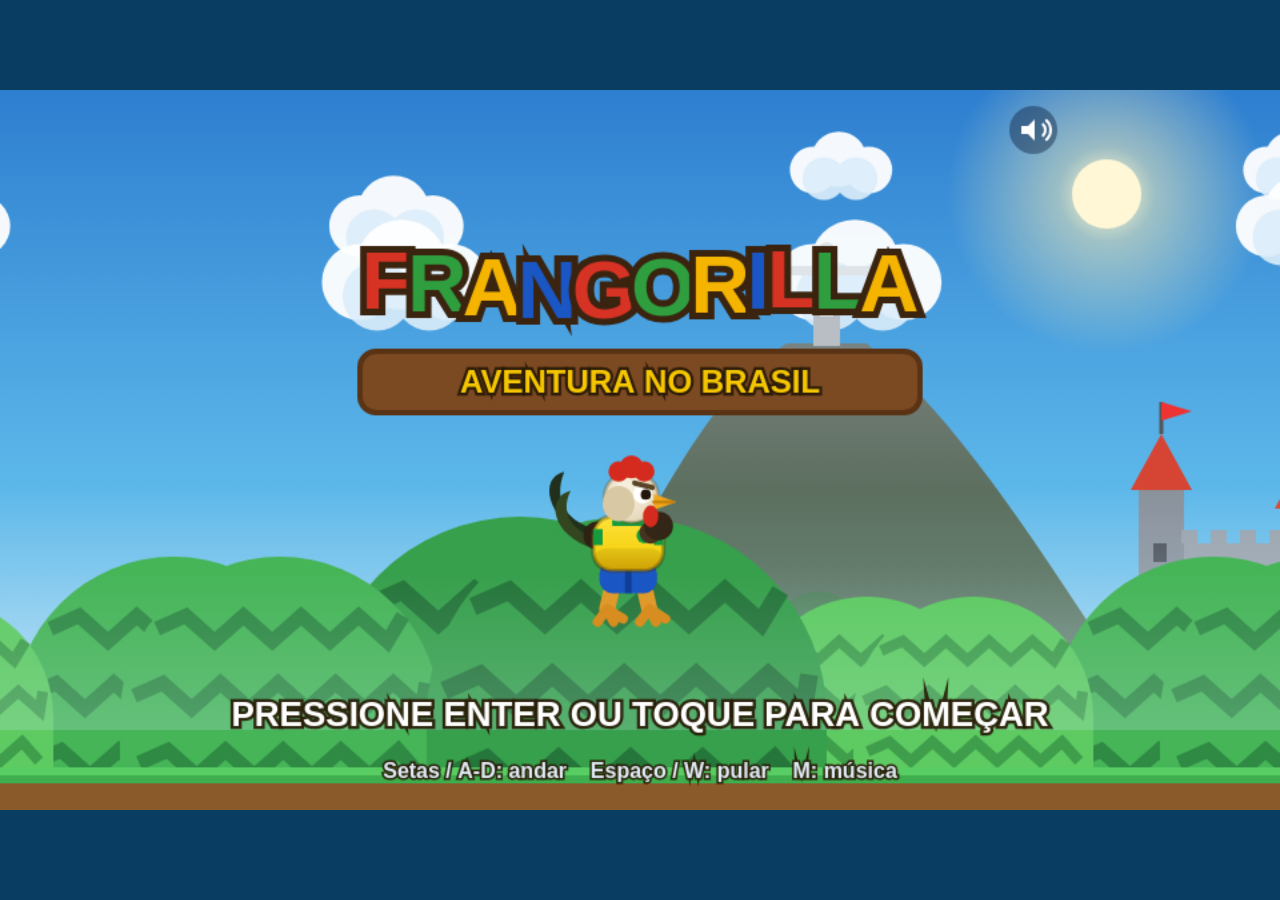
==== commit 4fba6e3f: "Adiciona Fase 3 (Espanha) com OVNIs - Fase 3 na Espanha ao entardecer: céu estrelado, Sagrada Famíli" ====
--- a/frangorilla/index.html
+++ b/frangorilla/index.html
@@ -187,7 +187,7 @@
 var FLAG_COL = 128;
 var CASTLE_COL = 132;
 var currentLevel = 1;
-var NUM_LEVELS = 2;
+var NUM_LEVELS = 3;
 
 function buildLevel(n) {
   grid = [];
@@ -222,9 +222,15 @@
     platSpawns.push({ x: cx*TS, y: cr*TS, w: w, axis: axis, range: rangeTiles*TS, spd: spd || 0.02, phase: Math.random()*Math.PI*2 });
   }
   function spring(c) { springSpawns.push({ c: c, r: 12 }); }
-
-  if (n === 1) buildFase1(ground, stack, brick, qblock, pblock, coin, pipe, gap, plat, spring);
-  else         buildFase2(ground, stack, brick, qblock, pblock, coin, pipe, gap, plat, spring);
+  // OVNI: patrulha voando. cx,cr centro (tiles); range/amp em tiles; spd velocidade
+  function ufo(cx, cr, rangeTiles, ampTiles, spd) {
+    enemySpawns.push({ x: cx*TS, y: cr*TS, type: 'ufo',
+                       x0: cx*TS, baseY: cr*TS, range: rangeTiles*TS, amp: ampTiles*TS, spd: spd || 0.02 });
+  }
+
+  if (n === 1) buildFase1(ground, stack, brick, qblock, pblock, coin, pipe, gap, plat, spring, ufo);
+  else if (n === 2) buildFase2(ground, stack, brick, qblock, pblock, coin, pipe, gap, plat, spring, ufo);
+  else buildFase3(ground, stack, brick, qblock, pblock, coin, pipe, gap, plat, spring, ufo);
 }
 
 // ===== FASE 1 — Rio de Janeiro =====
@@ -343,6 +349,80 @@
   brick(118, 9); brick(119, 9); brick(120, 9);
   stack(122, 1); stack(123, 2); stack(124, 3); stack(125, 4); stack(126, 5);
   coin(123, 6); coin(124, 5); coin(125, 4);
+}
+
+// ===== FASE 3 — Espanha com OVNIs (mais difícil) =====
+function buildFase3(ground, stack, brick, qblock, pblock, coin, pipe, gap, plat, spring, ufo) {
+  FLAG_COL = 132; CASTLE_COL = 136;
+  // --- Início ---
+  ground(0, 12);
+  brick(4, 9); pblock(5, 9); brick(6, 9);          // power logo no começo
+  coin(4, 6); coin(5, 6); coin(6, 6);
+  enemySpawns.push({ x: 8*TS, y: 12*TS, type: 'goomba' });
+  ufo(10, 6, 2, 1.2, 0.03);                         // 1º OVNI patrulhando
+  gap(13, 16);
+  plat(13, 9, 3, 'h', 3, 0.022);                    // plataforma cruza o buraco
+
+  // --- Trecho aéreo com OVNIs ---
+  ground(17, 30);
+  enemySpawns.push({ x: 20*TS, y: 12*TS, type: 'koopa' });
+  ufo(23, 5, 3, 1.5, 0.028);
+  brick(24, 8); brick(25, 8); pblock(26, 8); brick(27, 8);
+  coin(24, 6); coin(25, 6); coin(26, 6); coin(27, 6);
+  ufo(28, 7, 2, 1, 0.035);
+  pipe(29, 2); plantSpawns.push({ x: (29+1)*TS, y: 11*TS });
+  gap(31, 35);
+  plat(31, 8, 3, 'v', 2.5, 0.03);
+  plat(34, 10, 3, 'v', 2.5, 0.03);
+  ufo(33, 4, 1.5, 1, 0.04);
+
+  // --- Molas e OVNIs mergulhando ---
+  ground(36, 52);
+  spring(38);
+  brick(37, 4); qblock(38, 4); brick(39, 4);
+  coin(37, 2); coin(38, 2); coin(39, 2);
+  ufo(42, 6, 3, 2, 0.03);
+  enemySpawns.push({ x: 45*TS, y: 12*TS, type: 'goomba' });
+  enemySpawns.push({ x: 47*TS, y: 12*TS, type: 'goomba' });
+  ufo(49, 5, 2.5, 1.5, 0.032);
+  pipe(51, 3); plantSpawns.push({ x: (51+1)*TS, y: 10*TS });
+  gap(53, 58);
+  plat(54, 9, 3, 'h', 4, 0.02);                     // travessia longa
+  ufo(56, 5, 2, 1.2, 0.035);
+
+  // --- Enxame de OVNIs ---
+  ground(59, 76);
+  ufo(61, 4, 2, 1, 0.03);
+  ufo(64, 6, 2, 1.4, 0.036);
+  ufo(67, 5, 2.5, 1.2, 0.04);
+  enemySpawns.push({ x: 63*TS, y: 12*TS, type: 'koopa' });
+  spring(70);
+  brick(69, 4); brick(70, 4); pblock(71, 4); brick(72, 4);
+  coin(69, 2); coin(70, 2); coin(71, 2); coin(72, 2);
+  enemySpawns.push({ x: 74*TS, y: 12*TS, type: 'goomba' });
+  gap(77, 82);
+  plat(77, 8, 3, 'v', 2, 0.034);
+  plat(80, 10, 3, 'v', 2, 0.034);
+  ufo(79, 4, 1.5, 1, 0.042);
+
+  // --- Reta final vigiada ---
+  ground(83, 105);
+  enemySpawns.push({ x: 86*TS, y: 12*TS, type: 'goomba' });
+  enemySpawns.push({ x: 88*TS, y: 12*TS, type: 'koopa' });
+  ufo(90, 5, 3, 1.6, 0.03);
+  brick(94, 9); qblock(95, 9); brick(96, 9);
+  coin(94, 7); coin(95, 7); coin(96, 7);
+  pipe(99, 2); plantSpawns.push({ x: (99+1)*TS, y: 11*TS });
+  enemySpawns.push({ x: 102*TS, y: 12*TS, type: 'goomba' });
+  ufo(104, 6, 2, 1.2, 0.033);
+  gap(106, 110);
+  plat(106, 9, 3, 'h', 3.5, 0.024);
+
+  ground(111, COLS-1);
+  ufo(114, 5, 2, 1.4, 0.03);
+  enemySpawns.push({ x: 117*TS, y: 12*TS, type: 'koopa' });
+  stack(124, 1); stack(125, 2); stack(126, 3); stack(127, 4); stack(128, 5);
+  coin(125, 6); coin(126, 5); coin(127, 4);
 }
 
 function tileAt(c, r) {
@@ -402,6 +482,11 @@
   shakeT = 0; shakeMag = 0;
   camX = 0;
   enemies = enemySpawns.map(function(s){
+    if (s.type === 'ufo') {
+      return { x: s.x, y: s.baseY, w: 40, h: 22, vx: 0, vy: 0, type: 'ufo', alive: true, squash: 0,
+               walkT: Math.random()*10, x0: s.x0, baseY: s.baseY, range: s.range, amp: s.amp, spd: s.spd,
+               phase: Math.random()*Math.PI*2 };
+    }
     return { x: s.x, y: s.y, w: 28, h: s.type==='koopa' ? 34 : 28,
              vx: -0.7, vy: 0, type: s.type, alive: true, squash: 0, walkT: Math.random()*10 };
   });
@@ -852,18 +937,28 @@
 
   // --- inimigos ---
   enemies.forEach(function(en){
-    if (!en.alive) { en.squash++; return; }
+    if (!en.alive) { en.squash++; if (en.type === 'ufo') en.y += 3; return; }  // OVNI cai ao ser destruído
     if (Math.abs(en.x - player.x) > GW * 0.75 && en.x > camX + GW) return; // dorme fora da tela à direita
     en.walkT += 0.1;
-    en.hitWall = 0;
-    // não cair da borda de plataformas flutuantes: vira ao detectar vazio à frente
-    var aheadC = Math.floor((en.x + (en.vx > 0 ? en.w + 2 : -2)) / TS);
-    var footR = Math.floor((en.y + en.h + 2) / TS);
-    if (en.onGround && !isSolid(tileAt(aheadC, footR))) en.vx = -en.vx;
-    en.vy = Math.min(en.vy + GRAV, MAXFALL);
-    moveAndCollide(en);
-    if (en.hitWall) en.vx = en.hitWall > 0 ? -Math.abs(en.vx) : Math.abs(en.vx);
-    if (en.y > ROWS * TS + 40) en.alive = false;
+    if (en.type === 'ufo') {
+      // voa: patrulha horizontal + oscilação vertical; às vezes mergulha na direção do jogador
+      en.phase += en.spd;
+      en.x = en.x0 + Math.sin(en.phase) * en.range;
+      var dive = 0;
+      if (Math.abs(en.x - (player.x)) < 60) dive = Math.min(TS*2.2, Math.max(0, player.y - en.baseY) * 0.35);
+      en.y = en.baseY + Math.sin(en.phase * 1.7) * en.amp + dive;
+      en.onGround = false;
+    } else {
+      en.hitWall = 0;
+      // não cair da borda de plataformas flutuantes: vira ao detectar vazio à frente
+      var aheadC = Math.floor((en.x + (en.vx > 0 ? en.w + 2 : -2)) / TS);
+      var footR = Math.floor((en.y + en.h + 2) / TS);
+      if (en.onGround && !isSolid(tileAt(aheadC, footR))) en.vx = -en.vx;
+      en.vy = Math.min(en.vy + GRAV, MAXFALL);
+      moveAndCollide(en);
+      if (en.hitWall) en.vx = en.hitWall > 0 ? -Math.abs(en.vx) : Math.abs(en.vx);
+      if (en.y > ROWS * TS + 40) en.alive = false;
+    }
 
     // colisão com o jogador
     if (rectsOverlap(player, en)) {
@@ -1207,6 +1302,7 @@
 
 function drawBackground() {
   if (currentLevel === 2) { drawBackgroundChapeco(); return; }
+  if (currentLevel === 3) { drawBackgroundEspanha(); return; }
   drawSky();
   drawSun();
   var p1 = camX * 0.15, p2 = camX * 0.3, p3 = camX * 0.5;
@@ -1238,6 +1334,134 @@
   hz2.addColorStop(1, 'rgba(210,232,246,0.22)');
   ctx.fillStyle = hz2;
   ctx.fillRect(0, 360, GW, 120);
+}
+
+// Sagrada Família (torres pontudas de Barcelona) — silhueta ao entardecer
+function drawSagrada(px) {
+  var bx = 560 - px, by = 452;
+  ctx.save();
+  function spire(sx, h, w) {
+    var g = ctx.createLinearGradient(sx, by - h, sx, by);
+    g.addColorStop(0, '#c79a5b'); g.addColorStop(1, '#8f6b3a');
+    ctx.fillStyle = g;
+    ctx.beginPath();
+    ctx.moveTo(sx - w, by); ctx.lineTo(sx - w, by - h*0.55);
+    ctx.lineTo(sx, by - h); ctx.lineTo(sx + w, by - h*0.55); ctx.lineTo(sx + w, by);
+    ctx.closePath(); ctx.fill();
+    // topo colorido (mosaico)
+    ctx.fillStyle = '#e05a86';
+    ctx.beginPath(); ctx.arc(sx, by - h + 4, w*0.5, 0, 7); ctx.fill();
+    ctx.fillStyle = '#f2c94c';
+    ctx.beginPath(); ctx.arc(sx, by - h + 1, w*0.28, 0, 7); ctx.fill();
+    // janelinhas
+    ctx.fillStyle = 'rgba(60,40,20,0.5)';
+    for (var wy = by - h*0.5; wy < by - 8; wy += 16) ctx.fillRect(sx - 2, wy, 4, 8);
+  }
+  // base
+  ctx.fillStyle = '#a97f47';
+  ctx.fillRect(bx - 60, by - 70, 120, 70);
+  spire(bx - 44, 150, 12);
+  spire(bx - 20, 200, 13);
+  spire(bx + 6, 230, 14);
+  spire(bx + 32, 195, 13);
+  spire(bx + 54, 145, 11);
+  ctx.restore();
+}
+
+// touro de Osborne (silhueta preta icônica) numa colina
+function drawTouro(px) {
+  var bx = 1050 - px, by = 452;
+  ctx.save();
+  ctx.fillStyle = '#1a1a1e';
+  // corpo
+  ctx.beginPath();
+  ctx.moveTo(bx - 40, by); ctx.lineTo(bx - 34, by - 34);
+  ctx.lineTo(bx - 20, by - 40); ctx.lineTo(bx + 20, by - 42);
+  ctx.lineTo(bx + 38, by - 34); ctx.lineTo(bx + 40, by); ctx.lineTo(bx + 30, by);
+  ctx.lineTo(bx + 28, by - 22); ctx.lineTo(bx - 28, by - 22); ctx.lineTo(bx - 30, by); ctx.closePath();
+  ctx.fill();
+  // cabeça e chifres
+  ctx.beginPath();
+  ctx.moveTo(bx + 36, by - 40); ctx.lineTo(bx + 52, by - 46); ctx.lineTo(bx + 46, by - 30); ctx.closePath(); ctx.fill();
+  ctx.strokeStyle = '#1a1a1e'; ctx.lineWidth = 3;
+  ctx.beginPath(); ctx.moveTo(bx + 50, by - 44); ctx.lineTo(bx + 58, by - 54);
+  ctx.moveTo(bx + 44, by - 44); ctx.lineTo(bx + 40, by - 56); ctx.stroke();
+  // rabo
+  ctx.beginPath(); ctx.moveTo(bx - 38, by - 32); ctx.lineTo(bx - 50, by - 24); ctx.lineTo(bx - 46, by - 14); ctx.stroke();
+  ctx.restore();
+}
+
+// OVNI distante de cenário com feixe
+function drawBgUfo(x, y, s, beam) {
+  ctx.save();
+  ctx.translate(x, y); ctx.scale(s, s);
+  if (beam) {
+    var bg = ctx.createLinearGradient(0, 6, 0, 90);
+    bg.addColorStop(0, 'rgba(150,255,200,0.28)'); bg.addColorStop(1, 'rgba(150,255,200,0)');
+    ctx.fillStyle = bg;
+    ctx.beginPath(); ctx.moveTo(-6, 6); ctx.lineTo(6, 6); ctx.lineTo(22, 90); ctx.lineTo(-22, 90); ctx.closePath(); ctx.fill();
+  }
+  ctx.fillStyle = '#aab3c0';
+  ctx.beginPath(); ctx.ellipse(0, 2, 20, 6, 0, 0, 7); ctx.fill();
+  ctx.fillStyle = '#7fd0b0';
+  ctx.beginPath(); ctx.arc(0, 0, 8, Math.PI, 0); ctx.fill();
+  var blink = Math.floor(frameCount / 10) % 2;
+  ctx.fillStyle = blink ? '#fff3a0' : '#ff5a4d';
+  ctx.beginPath(); ctx.arc(-10, 3, 1.8, 0, 7); ctx.arc(10, 3, 1.8, 0, 7); ctx.fill();
+  ctx.restore();
+}
+
+function drawSkyEspanha() {
+  var g = ctx.createLinearGradient(0, 0, 0, GH);
+  g.addColorStop(0, '#2a2350');
+  g.addColorStop(0.45, '#6b3f77');
+  g.addColorStop(0.72, '#d76a53');
+  g.addColorStop(1, '#f2b061');
+  ctx.fillStyle = g;
+  ctx.fillRect(0, 0, GW, GH);
+  // estrelas no alto
+  ctx.fillStyle = 'rgba(255,255,255,0.8)';
+  for (var i = 0; i < 40; i++) {
+    var sx = (i * 137) % GW, sy = (i * 89) % 200;
+    var tw = 0.4 + 0.6 * Math.abs(Math.sin(frameCount * 0.05 + i));
+    ctx.globalAlpha = tw * 0.8;
+    ctx.fillRect(sx, sy, 2, 2);
+  }
+  ctx.globalAlpha = 1;
+}
+
+function drawBackgroundEspanha() {
+  drawSkyEspanha();
+  // lua/sol poente
+  var sx = 820, sy = 120;
+  var sg = ctx.createRadialGradient(sx, sy, 6, sx, sy, 90);
+  sg.addColorStop(0, 'rgba(255,235,200,0.95)'); sg.addColorStop(1, 'rgba(255,200,150,0)');
+  ctx.fillStyle = sg; ctx.fillRect(sx - 95, sy - 95, 190, 190);
+  ctx.fillStyle = '#ffe9c2';
+  ctx.beginPath(); ctx.arc(sx, sy, 28, 0, 7); ctx.fill();
+  var p2 = camX * 0.3, p3 = camX * 0.5, p4 = camX * 0.62;
+  // OVNIs de cenário ao fundo (parallax)
+  for (var i = 0; i < 5; i++) {
+    var ux = ((i * 260 + 60 - camX * 0.2) % (GW + 300)) - 100;
+    drawBgUfo(ux, 90 + (i % 3) * 40, 0.7 + (i % 2) * 0.4, i % 2 === 0);
+  }
+  drawSagrada(p3 % 1700);
+  drawSagrada((p3 % 1700) - 1700);
+  drawTouro(p3 % 1700);
+  drawTouro((p3 % 1700) - 1700);
+  // névoa quente de profundidade
+  var hz = ctx.createLinearGradient(0, 320, 0, 470);
+  hz.addColorStop(0, 'rgba(230,150,110,0)');
+  hz.addColorStop(1, 'rgba(230,150,110,0.45)');
+  ctx.fillStyle = hz; ctx.fillRect(0, 320, GW, 150);
+  // arbustos/colinas escuras em primeiro plano
+  for (var j = 0; j < 10; j++) {
+    var bx = ((j * 280 - p4) % (GW + 560));
+    if (bx < -280) bx += GW + 560;
+    bx -= 140;
+    ctx.fillStyle = j % 2 ? '#4a5a3a' : '#3f5033';
+    ctx.beginPath(); ctx.arc(bx, 476, 70 + (j % 3) * 22, Math.PI, 0); ctx.fill();
+  }
 }
 
 function drawBackgroundChapeco() {
@@ -1699,6 +1923,56 @@
   ctx.restore();
 }
 
+function drawUfo(en) {
+  var x = en.x - camX, y = en.y;
+  if (x < -80 || x > GW + 80) return;
+  var cx = x + en.w/2, cy = y + en.h/2;
+  ctx.save();
+  if (!en.alive) { ctx.globalAlpha = Math.max(0, 1 - en.squash / 30); ctx.translate(cx, cy); ctx.rotate(en.squash * 0.3); ctx.translate(-cx, -cy); }
+  // feixe de luz (trator) apontando pro chão quando vivo
+  if (en.alive) {
+    var gy = groundYBelow(cx + camX, cy);
+    if (gy > 0) {
+      var bg = ctx.createLinearGradient(cx, cy, cx, gy);
+      bg.addColorStop(0, 'rgba(120,255,180,0.30)');
+      bg.addColorStop(1, 'rgba(120,255,180,0)');
+      ctx.fillStyle = bg;
+      ctx.beginPath();
+      ctx.moveTo(cx - 6, cy + 4); ctx.lineTo(cx + 6, cy + 4);
+      ctx.lineTo(cx + 22, gy); ctx.lineTo(cx - 22, gy); ctx.closePath(); ctx.fill();
+    }
+  }
+  // sombra do casco
+  ctx.fillStyle = '#5a6270';
+  ctx.beginPath(); ctx.ellipse(cx, cy + 5, en.w/2, 7, 0, 0, 7); ctx.fill();
+  // corpo metálico
+  var mg = ctx.createLinearGradient(cx, cy - 6, cx, cy + 8);
+  mg.addColorStop(0, '#d5dbe4'); mg.addColorStop(1, '#8a94a3');
+  ctx.fillStyle = mg;
+  ctx.beginPath(); ctx.ellipse(cx, cy + 2, en.w/2, 9, 0, 0, 7); ctx.fill();
+  ctx.strokeStyle = '#5a6270'; ctx.lineWidth = 1.5;
+  ctx.beginPath(); ctx.ellipse(cx, cy + 2, en.w/2, 9, 0, 0, 7); ctx.stroke();
+  // cúpula de vidro
+  var dg = ctx.createRadialGradient(cx - 3, cy - 6, 1, cx, cy - 3, 12);
+  dg.addColorStop(0, '#e8fff4'); dg.addColorStop(1, '#57c6a0');
+  ctx.fillStyle = dg;
+  ctx.beginPath(); ctx.arc(cx, cy - 1, 11, Math.PI, 0); ctx.fill();
+  ctx.strokeStyle = '#3a8f74'; ctx.lineWidth = 1.2;
+  ctx.beginPath(); ctx.arc(cx, cy - 1, 11, Math.PI, 0); ctx.stroke();
+  // alienzinho na cúpula
+  ctx.fillStyle = '#7bd88f';
+  ctx.beginPath(); ctx.arc(cx, cy - 4, 3.4, 0, 7); ctx.fill();
+  ctx.fillStyle = '#20303a';
+  ctx.beginPath(); ctx.ellipse(cx - 1.3, cy - 4, 1, 1.6, 0.4, 0, 7); ctx.ellipse(cx + 1.3, cy - 4, 1, 1.6, -0.4, 0, 7); ctx.fill();
+  // luzes piscando na borda
+  var blink = Math.floor(frameCount / 8) % 4;
+  for (var i = 0; i < 4; i++) {
+    ctx.fillStyle = (i === blink) ? '#fff3a0' : '#ff5a4d';
+    ctx.beginPath(); ctx.arc(cx - 15 + i * 10, cy + 5, 2.2, 0, 7); ctx.fill();
+  }
+  ctx.restore();
+}
+
 function drawPlant(pl) {
   var x = pl.x - camX;
   if (x < -60 || x > GW + 60) return;
@@ -1988,7 +2262,8 @@
   textOutline('' + Math.max(0, timeLeft), GW - 20, 64, 24, '#fff', 'right');
 
   drawBrazilFlag(40, GH - 28, 1);
-  textOutline('MUNDO 1-' + currentLevel + '  ' + (currentLevel === 1 ? 'RIO' : 'CHAPECÓ'), 66, GH - 28, 20, '#fff');
+  var cityName = currentLevel === 1 ? 'RIO' : (currentLevel === 2 ? 'CHAPECÓ' : 'ESPANHA');
+  textOutline('MUNDO 1-' + currentLevel + '  ' + cityName, 66, GH - 28, 20, '#fff');
 
   // indicador de poder
   var pw = player ? player.power : 0;
@@ -2162,7 +2437,9 @@
   });
   if (!player.dead) drawShadow(player.x + player.w/2, player.y + player.h, player.w + 6);
   enemies.forEach(function(en){
-    if (en.type === 'goomba') drawGoomba(en); else drawKoopa(en);
+    if (en.type === 'goomba') drawGoomba(en);
+    else if (en.type === 'koopa') drawKoopa(en);
+    else drawUfo(en);
   });
   drawFireballs();
   drawFrangorilla(player.x - camX, player.y, player.facing, player.walkT, player.onGround, player.inv, player.dead, player.sx, player.sy, player.w, player.h, player.power, player.grow);
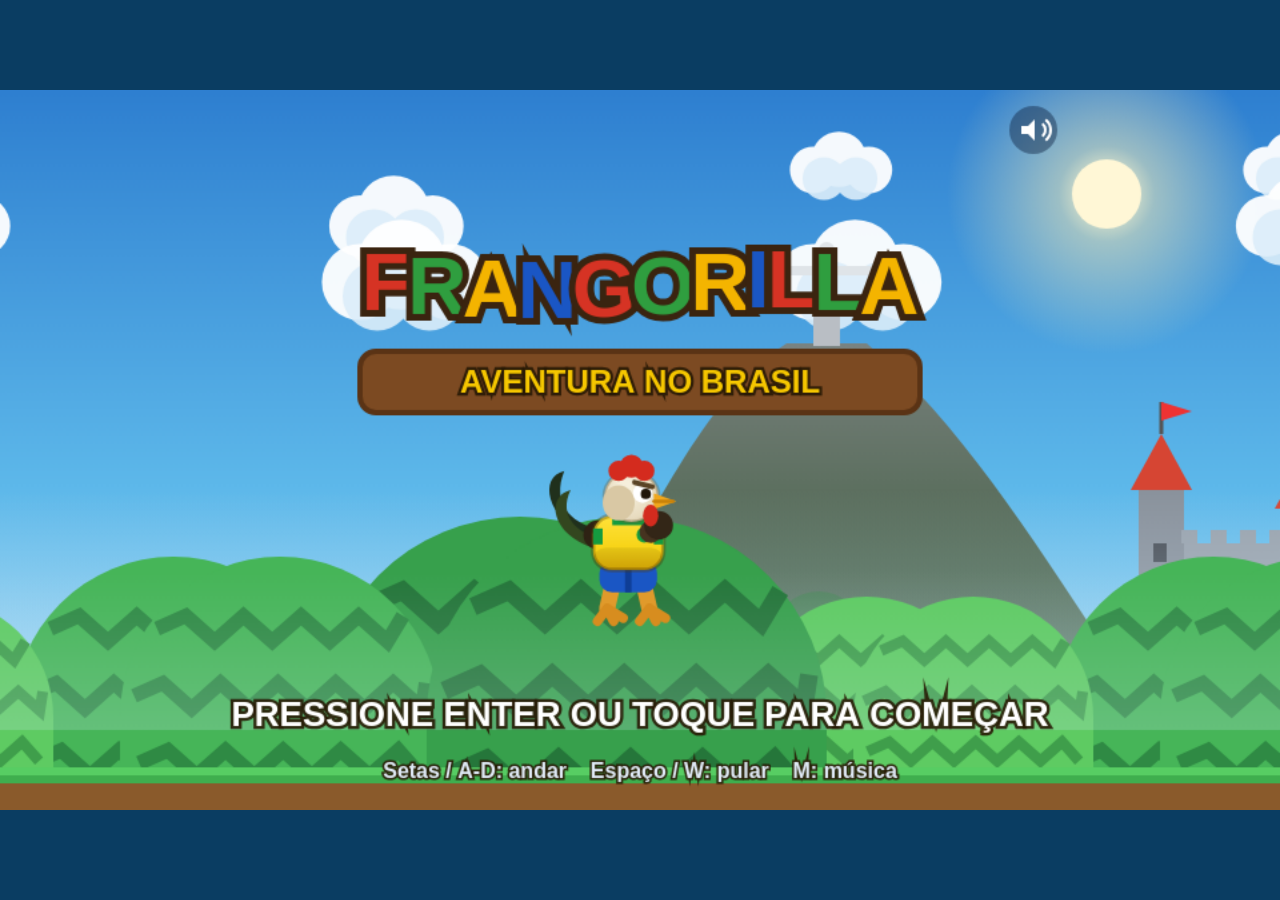
==== commit 466e88e1: "Fase 4 (chefão dragão de 10 braços), animação de fase e correções Fase 4 - Covil do Dragão: - Chefão" ====
--- a/frangorilla/index.html
+++ b/frangorilla/index.html
@@ -187,7 +187,7 @@
 var FLAG_COL = 128;
 var CASTLE_COL = 132;
 var currentLevel = 1;
-var NUM_LEVELS = 3;
+var NUM_LEVELS = 4;
 
 function buildLevel(n) {
   grid = [];
@@ -228,9 +228,11 @@
                        x0: cx*TS, baseY: cr*TS, range: rangeTiles*TS, amp: ampTiles*TS, spd: spd || 0.02 });
   }
 
+  bossSpawn = null;
   if (n === 1) buildFase1(ground, stack, brick, qblock, pblock, coin, pipe, gap, plat, spring, ufo);
   else if (n === 2) buildFase2(ground, stack, brick, qblock, pblock, coin, pipe, gap, plat, spring, ufo);
-  else buildFase3(ground, stack, brick, qblock, pblock, coin, pipe, gap, plat, spring, ufo);
+  else if (n === 3) buildFase3(ground, stack, brick, qblock, pblock, coin, pipe, gap, plat, spring, ufo);
+  else buildFase4(ground, stack, brick, qblock, pblock, coin, pipe, gap, plat, spring, ufo);
 }
 
 // ===== FASE 1 — Rio de Janeiro =====
@@ -425,6 +427,41 @@
   coin(125, 6); coin(126, 5); coin(127, 4);
 }
 
+// ===== FASE 4 — Covil do Dragão (chefão) =====
+function buildFase4(ground, stack, brick, qblock, pblock, coin, pipe, gap, plat, spring, ufo) {
+  FLAG_COL = 999; CASTLE_COL = 999;   // sem bandeira: a fase acaba quando o chefão morre
+  // --- Entrada: garante poder de fogo ---
+  ground(0, 16);
+  brick(4, 9); pblock(5, 9); brick(6, 9);   // cogumelo/flor
+  pblock(9, 9);                             // 2º power (vira fogo)
+  coin(4, 6); coin(5, 6); coin(6, 6);
+  enemySpawns.push({ x: 12*TS, y: 12*TS, type: 'goomba' });
+
+  // --- Corredor de plantas carnívoras (antes do chefão) ---
+  ground(17, 78);
+  pipe(19, 2); plantSpawns.push({ x: (19+1)*TS, y: 11*TS });
+  pipe(24, 3); plantSpawns.push({ x: (24+1)*TS, y: 10*TS });
+  enemySpawns.push({ x: 28*TS, y: 12*TS, type: 'goomba' });
+  pipe(31, 2); plantSpawns.push({ x: (31+1)*TS, y: 11*TS });
+  brick(34, 9); qblock(35, 9); brick(36, 9);
+  coin(34, 7); coin(35, 7); coin(36, 7);
+  pipe(38, 3); plantSpawns.push({ x: (38+1)*TS, y: 10*TS });
+  pipe(43, 2); plantSpawns.push({ x: (43+1)*TS, y: 11*TS });
+  enemySpawns.push({ x: 47*TS, y: 12*TS, type: 'koopa' });
+  pipe(50, 3); plantSpawns.push({ x: (50+1)*TS, y: 10*TS });
+  pipe(55, 2); plantSpawns.push({ x: (55+1)*TS, y: 11*TS });
+  pipe(59, 2); plantSpawns.push({ x: (59+1)*TS, y: 11*TS });
+  enemySpawns.push({ x: 63*TS, y: 12*TS, type: 'goomba' });
+  pblock(66, 9);                            // reforço de poder antes da arena
+  pipe(69, 3); plantSpawns.push({ x: (69+1)*TS, y: 10*TS });
+  pipe(74, 2); plantSpawns.push({ x: (74+1)*TS, y: 11*TS });
+  gap(79, 81);                             // fosso de lava antes da arena
+
+  // --- Arena do chefão ---
+  ground(82, COLS-1);
+  bossSpawn = { x: 116*TS, y: 9*TS };      // dragão paira na arena (buraco alcançável)
+}
+
 function tileAt(c, r) {
   if (c < 0 || c >= COLS) return 1;
   if (r < 0) return 0;
@@ -434,9 +471,11 @@
 function isSolid(t) { return (t >= 1 && t <= 8) && t !== 9; }  // 8 = bloco ? de power-up também é sólido
 
 // ---------- Estado do jogo ----------
-var state = 'title';   // title | play | win | gameover
+var state = 'title';   // title | play | levelclear | win | gameover
 var player, enemies, plants, particles, popups;
 var movingPlats = [], springs = [], powerups = [], fireballs = [];
+var boss = null, bossShots = [], bossSpawn = null;
+var levelClearT = 0;
 var camX = 0;
 var score, coins, lives, stars, timeLeft, timeTick;
 var worldEndX = COLS * TS;
@@ -488,7 +527,7 @@
                phase: Math.random()*Math.PI*2 };
     }
     return { x: s.x, y: s.y, w: 28, h: s.type==='koopa' ? 34 : 28,
-             vx: -0.7, vy: 0, type: s.type, alive: true, squash: 0, walkT: Math.random()*10 };
+             vx: -0.75, vy: 0, speed: 0.75, turnCd: 0, type: s.type, alive: true, squash: 0, walkT: Math.random()*10 };
   });
   plants = plantSpawns.map(function(s){
     return { x: s.x, topY: s.y, t: Math.random()*Math.PI*2 };
@@ -502,6 +541,13 @@
   });
   powerups = [];
   fireballs = [];
+  bossShots = [];
+  boss = bossSpawn ? {
+    x: bossSpawn.x, y: bossSpawn.y, w: 120, h: 92,
+    baseX: bossSpawn.x, baseY: bossSpawn.y,
+    hp: 6, maxHp: 6, phase: Math.random()*6, fireCd: 130, hurtT: 0,
+    dead: false, deadT: 0, active: false
+  } : null;
   particles = [];
   popups = [];
 }
@@ -516,6 +562,15 @@
   if (state !== 'play' && (e.code === 'Enter' || e.code === 'Space')) startFromMenu();
 });
 window.addEventListener('keyup', function(e){ keys[e.code] = false; });
+// evita "tecla presa" (correr sem parar) quando a aba perde o foco
+function clearInputs() {
+  keys = {};
+  activePointers = {};
+  touchState.left = touchState.right = touchState.jump = touchState.fire = false;
+  jumpHeld = false; jumpBuf = 0;
+}
+window.addEventListener('blur', clearInputs);
+document.addEventListener('visibilitychange', function(){ if (document.hidden) clearInputs(); });
 
 // Botões de toque (desenhados no canvas)
 var btnL = { x: 78,  y: GH-78, r: 46 };
@@ -803,21 +858,77 @@
   });
 }
 
+function startLevelClear() {
+  state = 'levelclear';
+  levelClearT = 0;
+  flagReached = false;
+  clearInputs();
+}
+
+function bossHoleBox() {
+  return { x: boss.x + boss.w/2 - 16, y: boss.y + boss.h*0.42, w: 32, h: 30 };
+}
+function hitBoss() {
+  if (!boss || boss.dead || boss.hurtT > 8) return;   // pequenos frames de invencibilidade
+  boss.hp--;
+  boss.hurtT = 26;
+  addShake(4, 14);
+  SFX.stomp();
+  addStars(boss.x + boss.w/2, boss.y + boss.h*0.5, 8);
+  popups.push({ x: boss.x + boss.w/2, y: boss.y, txt: boss.hp > 0 ? 'ACERTOU!' : 'K.O.!', t: 0 });
+  if (boss.hp <= 0) { boss.dead = true; boss.deadT = 0; SFX.win(); }
+}
+function updateBoss() {
+  if (!boss) return;
+  if (boss.dead) {
+    boss.deadT++;
+    if (boss.deadT % 5 === 0) { addStars(boss.x + Math.random()*boss.w, boss.y + Math.random()*boss.h, 4); addShake(3, 6); }
+    boss.y += 0.6;   // afunda derrotado
+    if (boss.deadT > 150 && state === 'play') { score += 5000; startLevelClear(); }
+    return;
+  }
+  if (!boss.active && player.x > boss.baseX - GW*0.75) boss.active = true;
+  if (!boss.active) return;
+  boss.phase += 0.03;
+  boss.x = boss.baseX + Math.sin(boss.phase) * 60;
+  boss.y = boss.baseY + Math.sin(boss.phase*1.6) * 18;
+  if (boss.hurtT > 0) boss.hurtT--;
+  // cospe fogo (leque de 3)
+  boss.fireCd--;
+  if (boss.fireCd <= 0) {
+    var mx = boss.x + 8, my = boss.y + boss.h*0.32;
+    for (var i = -1; i <= 1; i++) bossShots.push({ x: mx, y: my, w: 16, h: 16, vx: -4.3, vy: -1.6 + i*1.7, life: 220, rot: 0 });
+    boss.fireCd = 95;
+    SFX.fire();
+  }
+  // encostar no corpo do chefão machuca
+  var body = { x: boss.x + 10, y: boss.y + 8, w: boss.w - 20, h: boss.h - 12 };
+  if (rectsOverlap(player, body)) hurtPlayer();
+}
+
 function update() {
   frameCount++;
+
+  // --- tela de "FASE CONCLUÍDA" (pausa antes da próxima fase) ---
+  if (state === 'levelclear') {
+    levelClearT++;
+    if (levelClearT > 200) {
+      if (currentLevel < NUM_LEVELS) { nextLevel(); state = 'play'; clearInputs(); }
+      else state = 'win';
+    }
+    return;
+  }
+
   if (state !== 'play') return;
 
-  // --- vitória / fim de fase em andamento ---
+  // --- fim de fase em andamento (anda até sumir, depois mostra a tela) ---
   if (flagReached) {
     winTimer++;
     player.vx = 1.6; player.facing = 1;
     player.vy = Math.min(player.vy + GRAV, MAXFALL);
     player.walkT += 0.2;
     moveAndCollide(player);
-    if (winTimer > 150) {
-      if (currentLevel < NUM_LEVELS) nextLevel();  // vai pra próxima fase
-      else state = 'win';
-    }
+    if (winTimer > 130) startLevelClear();
     return;
   }
 
@@ -950,13 +1061,16 @@
       en.onGround = false;
     } else {
       en.hitWall = 0;
+      if (en.turnCd > 0) en.turnCd--;
       // não cair da borda de plataformas flutuantes: vira ao detectar vazio à frente
-      var aheadC = Math.floor((en.x + (en.vx > 0 ? en.w + 2 : -2)) / TS);
+      var dir = en.vx >= 0 ? 1 : -1;
+      var aheadC = Math.floor((en.x + (dir > 0 ? en.w + 2 : -2)) / TS);
       var footR = Math.floor((en.y + en.h + 2) / TS);
-      if (en.onGround && !isSolid(tileAt(aheadC, footR))) en.vx = -en.vx;
+      if (en.onGround && en.turnCd <= 0 && !isSolid(tileAt(aheadC, footR))) { dir = -dir; en.turnCd = 12; }
+      en.vx = dir * en.speed;                       // sempre em movimento (nunca fica parado)
       en.vy = Math.min(en.vy + GRAV, MAXFALL);
       moveAndCollide(en);
-      if (en.hitWall) en.vx = en.hitWall > 0 ? -Math.abs(en.vx) : Math.abs(en.vx);
+      if (en.hitWall && en.turnCd <= 0) { en.vx = -en.hitWall * en.speed; en.turnCd = 12; }  // ao bater, inverte com velocidade cheia
       if (en.y > ROWS * TS + 40) en.alive = false;
     }
 
@@ -987,6 +1101,7 @@
 
   // --- plantas carnívoras ---
   plants.forEach(function(pl){
+    if (pl.dead) { pl.deadT = (pl.deadT || 0) + 1; return; }
     pl.t += 0.02;
     var phase = (Math.sin(pl.t) + 1) / 2;  // 0..1
     pl.out = Math.max(0, phase * 1.4 - 0.4); // fica um tempo escondida
@@ -1030,11 +1145,40 @@
         SFX.stomp();
       }
     });
+    // bola de fogo também mata as plantas carnívoras (dentro dos canos)
+    plants.forEach(function(pl){
+      if (pl.dead || pl.out <= 0.1) return;
+      var ph = 40 * pl.out;
+      var box = { x: pl.x - 12, y: pl.topY - ph, w: 24, h: ph };
+      if (rectsOverlap(fb, box)) {
+        pl.dead = true; pl.deadT = 0; fb.dead = true;
+        score += 200;
+        addStars(pl.x, pl.topY - ph, 6);
+        popups.push({ x: pl.x, y: pl.topY - ph - 6, txt: '+200', t: 0 });
+        SFX.stomp();
+      }
+    });
+    // dano no chefão (buraco na barriga)
+    if (boss && !boss.dead) {
+      var hole = bossHoleBox();
+      if (rectsOverlap(fb, hole)) { fb.dead = true; hitBoss(); }
+    }
   });
   fireballs = fireballs.filter(function(f){ return !f.dead; });
 
   // --- molas: relaxa a compressão ---
   springs.forEach(function(s){ if (s.comp > 0) s.comp--; });
+
+  // --- chefão e seus tiros ---
+  updateBoss();
+  bossShots.forEach(function(s){
+    s.life--; s.rot += 0.4;
+    s.vy = Math.min(s.vy + 0.12, 8);
+    s.x += s.vx; s.y += s.vy;
+    if (s.life <= 0 || s.y > ROWS*TS || s.x < camX - 60) s.dead = true;
+    if (!s.dead && player.inv <= 0 && !player.dead && rectsOverlap(player, s)) { s.dead = true; hurtPlayer(); }
+  });
+  bossShots = bossShots.filter(function(s){ return !s.dead; });
 
   // --- partículas e popups ---
   particles.forEach(function(p){
@@ -1303,6 +1447,7 @@
 function drawBackground() {
   if (currentLevel === 2) { drawBackgroundChapeco(); return; }
   if (currentLevel === 3) { drawBackgroundEspanha(); return; }
+  if (currentLevel === 4) { drawBackgroundCovil(); return; }
   drawSky();
   drawSun();
   var p1 = camX * 0.15, p2 = camX * 0.3, p3 = camX * 0.5;
@@ -1411,6 +1556,50 @@
   ctx.restore();
 }
 
+function drawBackgroundCovil() {
+  // céu do covil: vermelho-escuro com brilho de lava embaixo
+  var g = ctx.createLinearGradient(0, 0, 0, GH);
+  g.addColorStop(0, '#1a0e14');
+  g.addColorStop(0.5, '#3a1418');
+  g.addColorStop(1, '#7a2418');
+  ctx.fillStyle = g; ctx.fillRect(0, 0, GW, GH);
+  // brilho pulsante de lava no horizonte
+  var glow = 0.5 + 0.5 * Math.sin(frameCount * 0.05);
+  var lg = ctx.createLinearGradient(0, 300, 0, 470);
+  lg.addColorStop(0, 'rgba(255,90,20,0)');
+  lg.addColorStop(1, 'rgba(255,120,30,' + (0.25 + 0.15*glow) + ')');
+  ctx.fillStyle = lg; ctx.fillRect(0, 300, GW, 170);
+  // tijolos de castelo ao fundo (parede escura com parallax)
+  var p = camX * 0.3;
+  ctx.fillStyle = '#2a1c22';
+  for (var ry = 100; ry < 470; ry += 34) {
+    for (var i = -1; i < GW/68 + 1; i++) {
+      var off = ((ry/34) % 2) * 34;
+      var bx = ((i*68 + off - p) % (GW + 136));
+      if (bx < -68) bx += GW + 136;
+      ctx.fillRect(bx, ry, 64, 30);
+    }
+  }
+  // colunas/pilastras escuras
+  ctx.fillStyle = '#1c1218';
+  var p2 = camX * 0.5;
+  for (var j = 0; j < 6; j++) {
+    var cx = ((j*300 - p2) % (GW + 600));
+    if (cx < -60) cx += GW + 600;
+    cx -= 60;
+    ctx.fillRect(cx, 120, 40, 340);
+    ctx.fillStyle = '#241820'; ctx.fillRect(cx - 6, 120, 52, 14); ctx.fillRect(cx - 6, 446, 52, 14);
+    ctx.fillStyle = '#1c1218';
+  }
+  // faíscas subindo
+  ctx.fillStyle = 'rgba(255,170,60,0.6)';
+  for (var s = 0; s < 24; s++) {
+    var sx = (s*167 + frameCount*1.5) % GW;
+    var sy = 460 - ((s*97 + frameCount*2) % 360);
+    ctx.fillRect(sx, sy, 2, 3);
+  }
+}
+
 function drawSkyEspanha() {
   var g = ctx.createLinearGradient(0, 0, 0, GH);
   g.addColorStop(0, '#2a2350');
@@ -1511,27 +1700,33 @@
 }
 
 function drawWater() {
-  // água nos buracos
+  // água nos buracos (ou lava na fase do chefão)
   if (!waterCols.length) return;
+  var lava = (currentLevel === 4);
   ctx.save();
   var surf = 13 * TS + 10;
   waterCols.forEach(function(c){
     var x = c * TS - camX;
     if (x < -TS || x > GW) return;
     var g = ctx.createLinearGradient(0, surf, 0, GH);
-    g.addColorStop(0, '#3f8fd4');
-    g.addColorStop(1, '#175a9e');
+    if (lava) { g.addColorStop(0, '#ff7a1a'); g.addColorStop(1, '#8a1400'); }
+    else      { g.addColorStop(0, '#3f8fd4'); g.addColorStop(1, '#175a9e'); }
     ctx.fillStyle = g;
     ctx.fillRect(x, surf, TS + 1, GH - surf);
-    // onda
-    ctx.fillStyle = 'rgba(255,255,255,0.5)';
     var w = Math.sin(frameCount * 0.08 + c) * 3;
-    ctx.fillRect(x, surf - 2 + w * 0.4, TS + 1, 3);
-    // reflexos e cintilação
-    ctx.fillStyle = 'rgba(255,255,255,0.18)';
-    ctx.fillRect(x + 4, surf + 16 + Math.sin(frameCount * 0.05 + c * 1.3) * 5, TS - 8, 2);
-    ctx.fillStyle = 'rgba(180,225,255,0.14)';
-    ctx.fillRect(x + 8, surf + 38 + Math.cos(frameCount * 0.04 + c * 0.9) * 7, TS - 14, 2);
+    if (lava) {
+      ctx.fillStyle = 'rgba(255,230,120,0.8)';
+      ctx.fillRect(x, surf - 2 + w * 0.4, TS + 1, 3);
+      ctx.fillStyle = 'rgba(255,180,60,0.35)';
+      ctx.fillRect(x + 4, surf + 14 + Math.sin(frameCount*0.06 + c)*4, TS - 8, 3);
+    } else {
+      ctx.fillStyle = 'rgba(255,255,255,0.5)';
+      ctx.fillRect(x, surf - 2 + w * 0.4, TS + 1, 3);
+      ctx.fillStyle = 'rgba(255,255,255,0.18)';
+      ctx.fillRect(x + 4, surf + 16 + Math.sin(frameCount * 0.05 + c * 1.3) * 5, TS - 8, 2);
+      ctx.fillStyle = 'rgba(180,225,255,0.14)';
+      ctx.fillRect(x + 8, surf + 38 + Math.cos(frameCount * 0.04 + c * 0.9) * 7, TS - 14, 2);
+    }
   });
   ctx.restore();
 }
@@ -1973,7 +2168,153 @@
   ctx.restore();
 }
 
+// ---------- Chefão: DRAGÃO DE 10 BRAÇOS ----------
+function drawBoss() {
+  if (!boss) return;
+  var x = boss.x - camX, y = boss.y;
+  var cx = x + boss.w/2, cy = y + boss.h/2;
+  ctx.save();
+  if (boss.dead) ctx.globalAlpha = Math.max(0, 1 - boss.deadT / 150);
+  var hurt = boss.hurtT > 0 && Math.floor(boss.hurtT / 3) % 2 === 0;
+  var bodyCol = hurt ? '#ffffff' : '#6a2f8f';
+  var bellyCol = hurt ? '#ffdede' : '#9a56c0';
+
+  // 10 braços (tentáculos) ondulando ao redor do corpo
+  ctx.strokeStyle = hurt ? '#ffffff' : '#57277a';
+  ctx.lineCap = 'round';
+  for (var a = 0; a < 10; a++) {
+    var side = a < 5 ? -1 : 1;              // 5 de cada lado
+    var idx = a % 5;
+    var ay = y + 18 + idx * 15;
+    var wave = Math.sin(frameCount * 0.12 + a * 0.9) * 12;
+    var baseX = cx + side * (boss.w * 0.34);
+    var tipX = baseX + side * (34 + Math.abs(wave));
+    ctx.lineWidth = 8 - idx * 0.7;
+    ctx.beginPath();
+    ctx.moveTo(baseX, ay);
+    ctx.quadraticCurveTo(baseX + side * 22, ay + wave, tipX, ay + wave * 0.6);
+    ctx.stroke();
+    // ventosa na ponta
+    ctx.fillStyle = hurt ? '#fff' : '#8a45b5';
+    ctx.beginPath(); ctx.arc(tipX, ay + wave * 0.6, 4, 0, 7); ctx.fill();
+  }
+
+  // corpo
+  ctx.fillStyle = bodyCol;
+  ctx.beginPath(); ctx.ellipse(cx, cy, boss.w/2, boss.h/2, 0, 0, 7); ctx.fill();
+  // escamas na crista (costas)
+  ctx.fillStyle = hurt ? '#ffd0d0' : '#e0553f';
+  for (var s = 0; s < 5; s++) {
+    ctx.beginPath();
+    ctx.moveTo(cx - 30 + s*15, y + 6);
+    ctx.lineTo(cx - 22 + s*15, y - 10);
+    ctx.lineTo(cx - 14 + s*15, y + 6);
+    ctx.closePath(); ctx.fill();
+  }
+  // barriga com o BURACO (ponto fraco)
+  ctx.fillStyle = bellyCol;
+  ctx.beginPath(); ctx.ellipse(cx, cy + 8, boss.w*0.3, boss.h*0.32, 0, 0, 7); ctx.fill();
+  var hole = bossHoleBox();
+  var hx = hole.x - camX + hole.w/2, hy = hole.y + hole.h/2;
+  var pulse = 0.5 + 0.5 * Math.sin(frameCount * 0.18);
+  var hg = ctx.createRadialGradient(hx, hy, 2, hx, hy, hole.w/2 + 4);
+  hg.addColorStop(0, '#ffd23a');
+  hg.addColorStop(0.5, '#ff7a1a');
+  hg.addColorStop(1, '#2a0808');
+  ctx.fillStyle = hg;
+  ctx.beginPath(); ctx.ellipse(hx, hy, hole.w/2, hole.h/2, 0, 0, 7); ctx.fill();
+  ctx.strokeStyle = 'rgba(255,120,40,' + (0.4 + 0.5*pulse) + ')'; ctx.lineWidth = 3;
+  ctx.beginPath(); ctx.ellipse(hx, hy, hole.w/2 + 2, hole.h/2 + 2, 0, 0, 7); ctx.stroke();
+
+  // cabeça (esquerda, virada pro jogador) com chifres e olhos
+  var hxh = x + 6, hyh = y + boss.h*0.28;
+  ctx.fillStyle = bodyCol;
+  ctx.beginPath(); ctx.ellipse(hxh, hyh, 26, 22, 0, 0, 7); ctx.fill();
+  // chifres
+  ctx.fillStyle = hurt ? '#fff' : '#e8dcc0';
+  ctx.beginPath(); ctx.moveTo(hxh - 8, hyh - 16); ctx.lineTo(hxh - 16, hyh - 34); ctx.lineTo(hxh - 2, hyh - 18); ctx.closePath(); ctx.fill();
+  ctx.beginPath(); ctx.moveTo(hxh + 8, hyh - 16); ctx.lineTo(hxh + 4, hyh - 36); ctx.lineTo(hxh + 16, hyh - 16); ctx.closePath(); ctx.fill();
+  // olhos bravos
+  ctx.fillStyle = '#ffd23a';
+  ctx.beginPath(); ctx.arc(hxh - 8, hyh - 2, 5, 0, 7); ctx.arc(hxh + 8, hyh - 2, 5, 0, 7); ctx.fill();
+  ctx.fillStyle = '#20160a';
+  ctx.beginPath(); ctx.arc(hxh - 8, hyh - 1, 2.4, 0, 7); ctx.arc(hxh + 8, hyh - 1, 2.4, 0, 7); ctx.fill();
+  ctx.strokeStyle = hurt ? '#fff' : '#3a1a1a'; ctx.lineWidth = 2.5;
+  ctx.beginPath(); ctx.moveTo(hxh - 14, hyh - 12); ctx.lineTo(hxh - 3, hyh - 6);
+  ctx.moveTo(hxh + 14, hyh - 12); ctx.lineTo(hxh + 3, hyh - 6); ctx.stroke();
+  // focinho soltando fumaça/fogo quando vai cuspir
+  ctx.fillStyle = hurt ? '#fff' : '#57277a';
+  ctx.beginPath(); ctx.ellipse(hxh - 16, hyh + 8, 10, 7, 0, 0, 7); ctx.fill();
+  if (boss.active && !boss.dead && boss.fireCd < 22) {
+    ctx.fillStyle = 'rgba(255,150,40,0.85)';
+    ctx.beginPath(); ctx.arc(hxh - 26, hyh + 8, 6 + (22-boss.fireCd)*0.5, 0, 7); ctx.fill();
+  }
+  ctx.restore();
+}
+
+function drawBossShots() {
+  bossShots.forEach(function(s){
+    var x = s.x - camX + s.w/2, y = s.y + s.h/2;
+    ctx.save();
+    ctx.translate(x, y); ctx.rotate(s.rot);
+    ctx.fillStyle = '#ff4a1a';
+    ctx.beginPath(); ctx.arc(0, 0, 8, 0, 7); ctx.fill();
+    ctx.fillStyle = '#ffd23a';
+    ctx.beginPath(); ctx.arc(0, 0, 4, 0, 7); ctx.fill();
+    ctx.restore();
+    ctx.fillStyle = 'rgba(255,120,40,0.35)';
+    ctx.beginPath(); ctx.arc(x - s.vx*1.6, y - s.vy*0.8, 5, 0, 7); ctx.fill();
+  });
+}
+
+function drawBossHP() {
+  if (!boss || !boss.active || boss.dead) return;
+  var bw = 260, bh = 16, bx = GW/2 - bw/2, by = 92;
+  textOutline('DRAGÃO', GW/2, by - 10, 16, '#ff8a5e', 'center');
+  ctx.fillStyle = 'rgba(0,0,0,0.5)';
+  rr(bx - 2, by - 2, bw + 4, bh + 4, 5); ctx.fill();
+  ctx.fillStyle = '#3a1020';
+  rr(bx, by, bw, bh, 4); ctx.fill();
+  var frac = Math.max(0, boss.hp / boss.maxHp);
+  var g = ctx.createLinearGradient(bx, 0, bx + bw, 0);
+  g.addColorStop(0, '#ff3a2a'); g.addColorStop(1, '#ff9a2a');
+  ctx.fillStyle = g;
+  rr(bx, by, bw * frac, bh, 4); ctx.fill();
+  ctx.strokeStyle = 'rgba(255,255,255,0.5)'; ctx.lineWidth = 1.5;
+  rr(bx, by, bw, bh, 4); ctx.stroke();
+}
+
+function drawLevelClear() {
+  ctx.fillStyle = 'rgba(8,16,34,0.78)';
+  ctx.fillRect(0, 0, GW, GH);
+  var t = levelClearT;
+  var pop = Math.min(1, t / 18);
+  var cityDone = currentLevel === 1 ? 'RIO' : (currentLevel === 2 ? 'CHAPECÓ' : (currentLevel === 3 ? 'ESPANHA' : 'COVIL DO DRAGÃO'));
+  ctx.save();
+  ctx.translate(GW/2, 210);
+  ctx.scale(pop, pop);
+  textOutline('MUNDO 1-' + currentLevel, 0, -42, 30, '#f6c700', 'center');
+  textOutline('CONCLUÍDO!', 0, 6, 52, '#57cd63', 'center');
+  ctx.restore();
+  textOutline(cityDone, GW/2, 264, 24, '#dfe9f5', 'center');
+  // estrelinhas comemorando
+  for (var i = 0; i < 10; i++) {
+    var ang = frameCount * 0.03 + i * (Math.PI*2/10);
+    var rad = 120 + Math.sin(frameCount*0.06 + i) * 16;
+    drawStarIcon(GW/2 + Math.cos(ang)*rad, 220 + Math.sin(ang)*rad*0.5, 0.8);
+  }
+  textOutline('PONTOS: ' + pad(score, 7), GW/2, 330, 22, '#f6c700', 'center');
+  if (currentLevel < NUM_LEVELS) {
+    var next = currentLevel + 1;
+    var nextCity = next === 2 ? 'CHAPECÓ' : (next === 3 ? 'ESPANHA' : 'COVIL DO DRAGÃO');
+    if (t > 70) textOutline('Preparando MUNDO 1-' + next + '  ' + nextCity + '...', GW/2, 392, 20, '#fff', 'center');
+  } else {
+    if (t > 70) textOutline('Parabéns!', GW/2, 392, 22, '#fff', 'center');
+  }
+}
+
 function drawPlant(pl) {
+  if (pl.dead) return;
   var x = pl.x - camX;
   if (x < -60 || x > GW + 60) return;
   var out = pl.out || 0;
@@ -2262,7 +2603,7 @@
   textOutline('' + Math.max(0, timeLeft), GW - 20, 64, 24, '#fff', 'right');
 
   drawBrazilFlag(40, GH - 28, 1);
-  var cityName = currentLevel === 1 ? 'RIO' : (currentLevel === 2 ? 'CHAPECÓ' : 'ESPANHA');
+  var cityName = currentLevel === 1 ? 'RIO' : (currentLevel === 2 ? 'CHAPECÓ' : (currentLevel === 3 ? 'ESPANHA' : 'COVIL DO DRAGÃO'));
   textOutline('MUNDO 1-' + currentLevel + '  ' + cityName, 66, GH - 28, 20, '#fff');
 
   // indicador de poder
@@ -2271,6 +2612,7 @@
   var col = pw === 2 ? '#ff7a1a' : (pw === 1 ? '#57cd63' : '#cfd8e0');
   textOutline('PODER: ' + lbl, GW/2, GH - 28, 18, col, 'center');
 
+  drawBossHP();
   drawMusicBtn();
 }
 
@@ -2441,6 +2783,8 @@
     else if (en.type === 'koopa') drawKoopa(en);
     else drawUfo(en);
   });
+  drawBoss();
+  drawBossShots();
   drawFireballs();
   drawFrangorilla(player.x - camX, player.y, player.facing, player.walkT, player.onGround, player.inv, player.dead, player.sx, player.sy, player.w, player.h, player.power, player.grow);
   drawParticles();
@@ -2454,7 +2798,8 @@
   drawHUD();
   drawTouchControls();
 
-  if (state === 'win') drawEndScreen('FASE CONCLUÍDA!', 'O Frangorilla chegou ao castelo! Cocoricó!', '#57cd63');
+  if (state === 'levelclear') drawLevelClear();
+  if (state === 'win') drawEndScreen('VOCÊ VENCEU!', 'O Frangorilla derrotou o dragão e salvou o dia! Cocoricó!', '#57cd63');
   if (state === 'gameover') drawEndScreen('FIM DE JOGO', 'O Brasil precisa de você... tente de novo!', '#e84c3d');
 }
 
